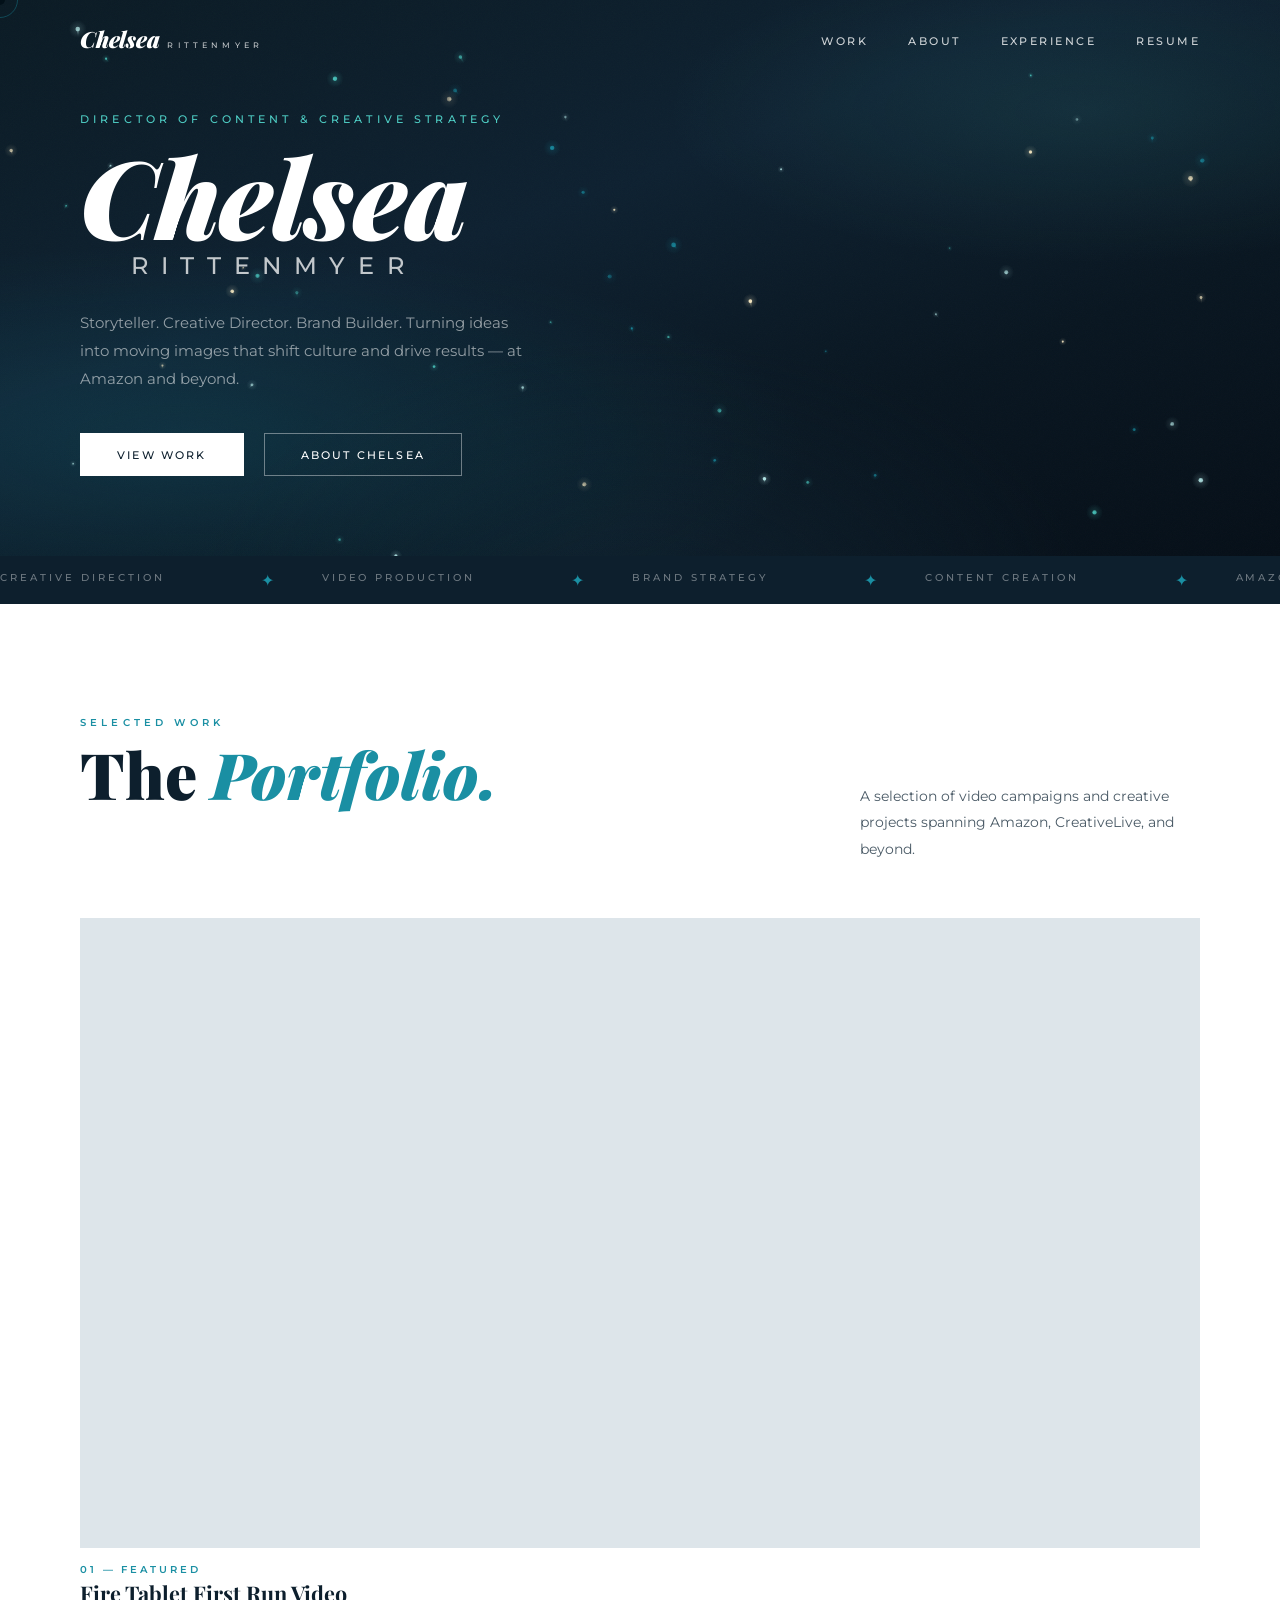
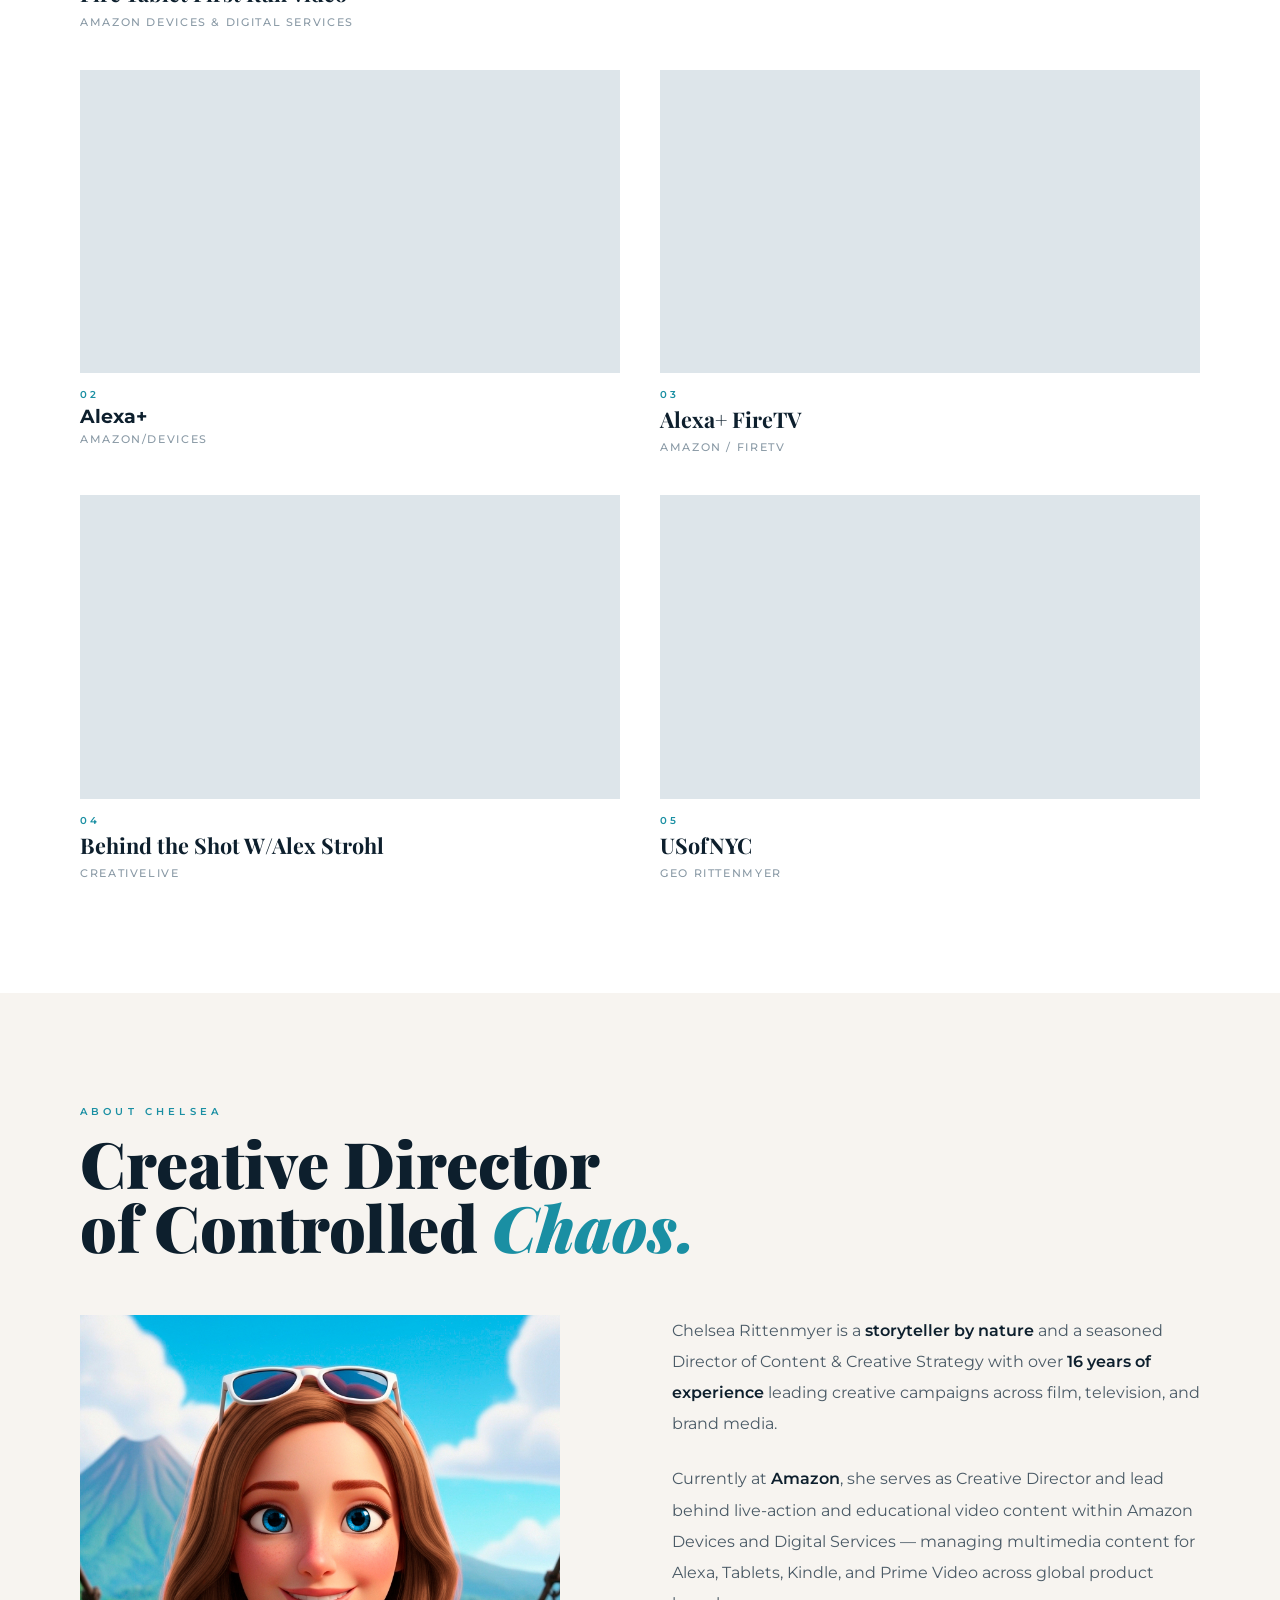
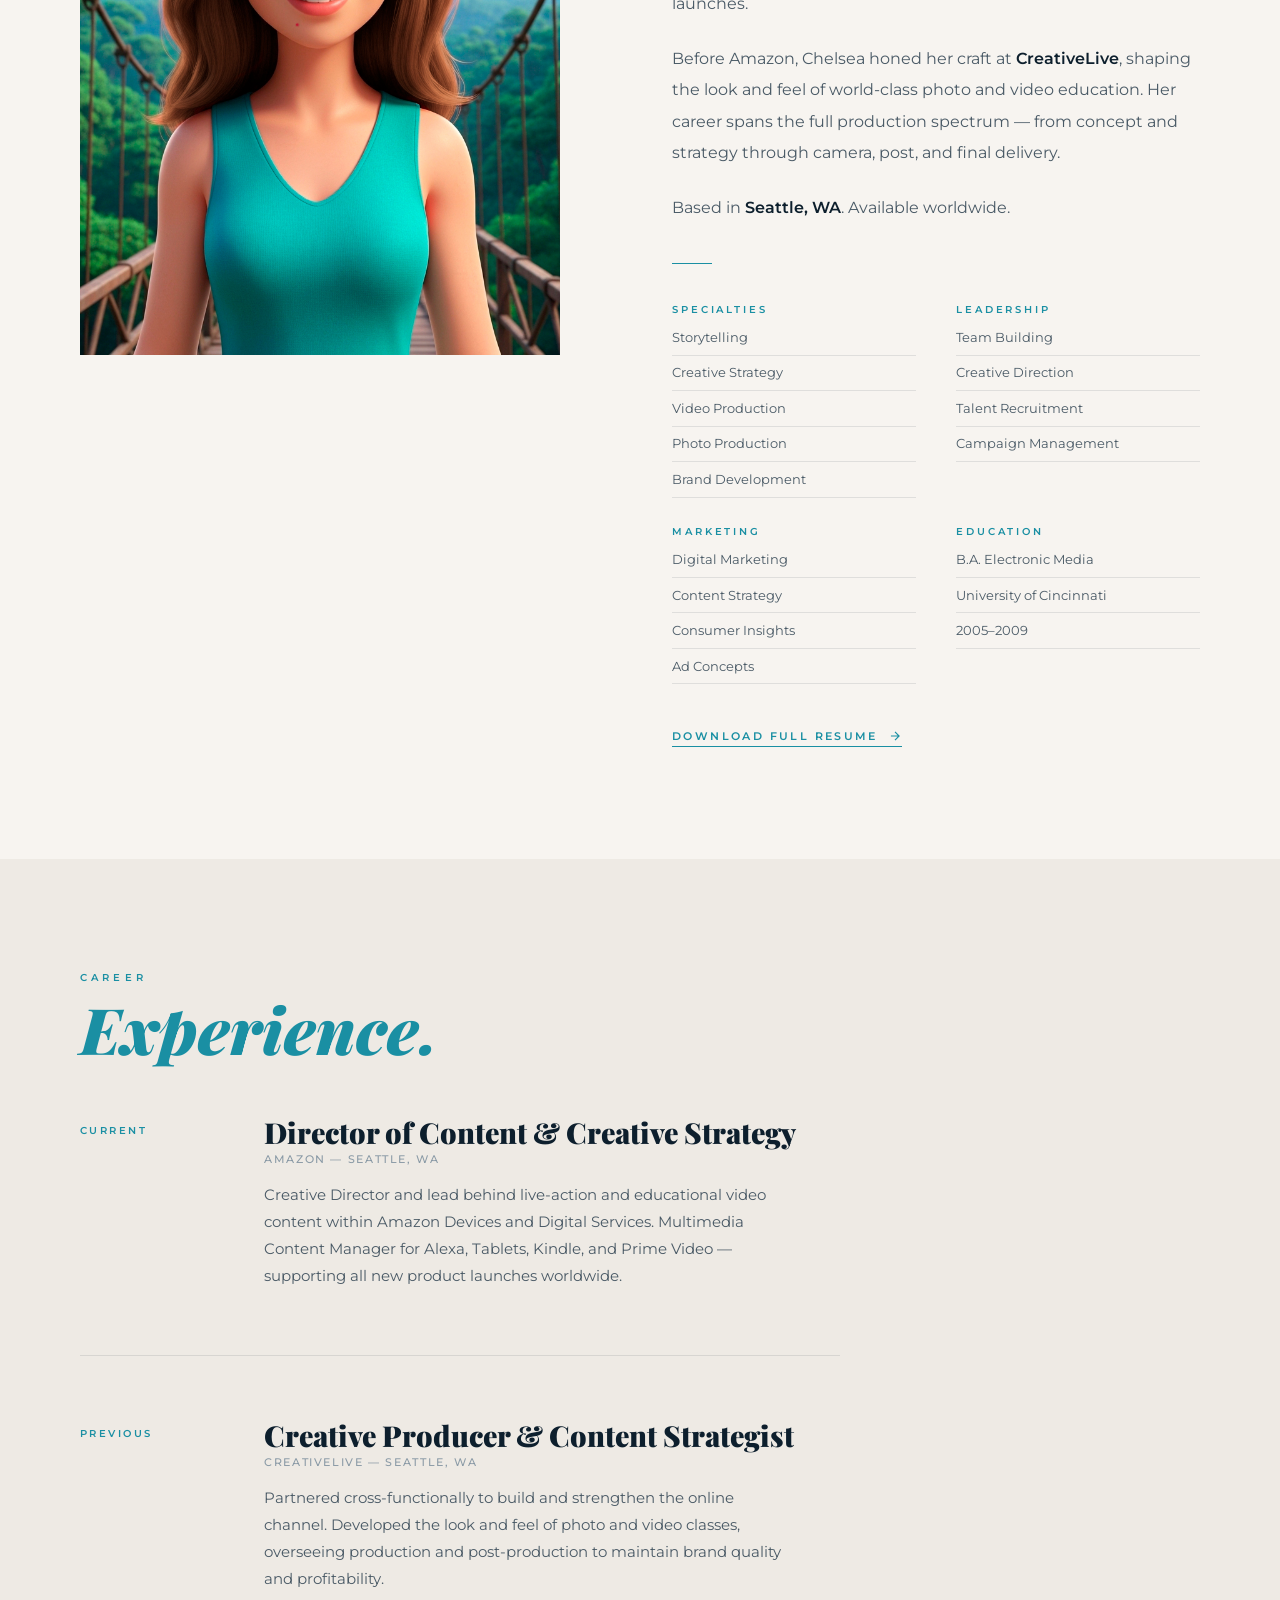
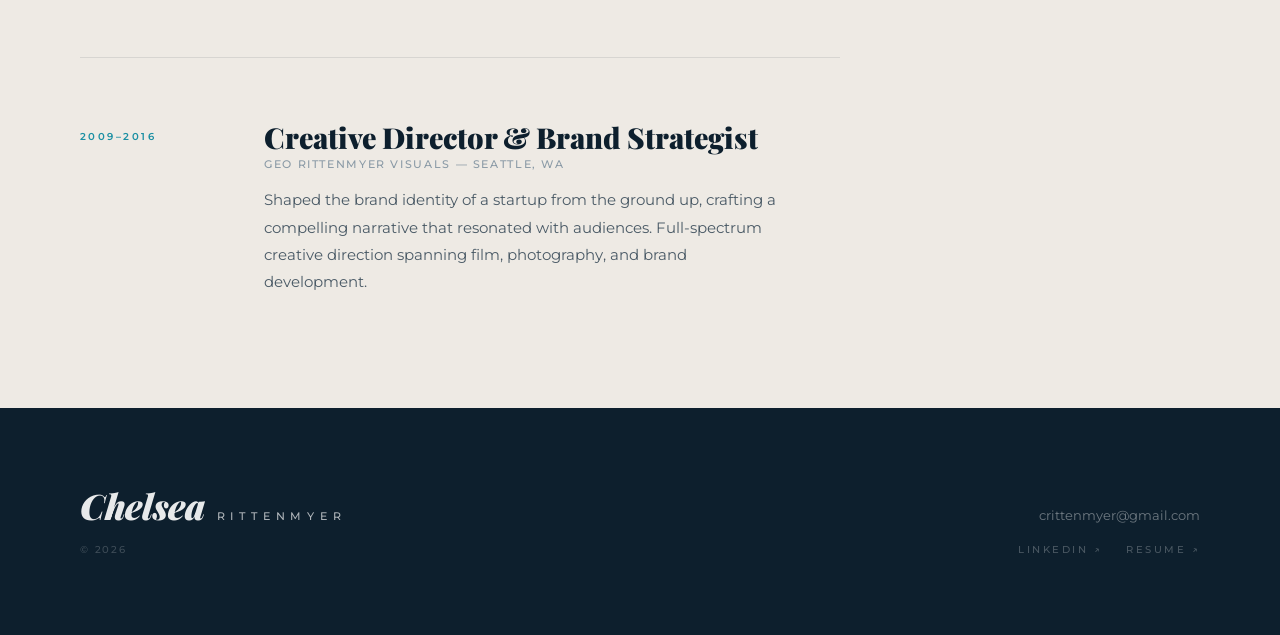
==== index.html @ 9f2a3345 "Update index.html" ====
<!doctype html>
<html lang="en">
    <head>
        <meta charset="UTF-8" />
        <meta name="viewport" content="width=device-width, initial-scale=1.0" />
        <title>
            Chelsea Rittenmyer — Director of Content & Creative Strategy
        </title>
        <meta
            name="description"
            content="Chelsea Rittenmyer is a Creative Director and video producer at Amazon. Storytelling, brand strategy, and content creation."
        />
        <meta
            property="og:title"
            content="Chelsea Rittenmyer — Creative Director"
        />
        <meta
            property="og:description"
            content="Director of Content & Creative Strategy at Amazon. Storytelling that moves people."
        />
        <meta property="og:url" content="https://crittenmyer.com" />
        <link rel="canonical" href="https://crittenmyer.com" />
        <link rel="icon" type="image/svg+xml" href="favicon.svg" />
        <link rel="shortcut icon" href="favicon.svg" />
        <link
            href="https://fonts.googleapis.com/css2?family=Playfair+Display:ital,wght@0,400;0,700;0,900;1,400;1,700&family=Montserrat:wght@400;500;600&family=DM+Sans:wght@300;400;500&display=swap"
            rel="stylesheet"
        />

        <style>
            /* ── VARIABLES ────────────────────────────────────────────── */
            :root {
                --bg: #f7f4f0;
                --bg2: #eeeae4;
                --ink: #0d1f2d;
                --ink-mid: #4a5a66;
                --ink-soft: #8a9aa6;
                --teal: #1a8fa3;
                --seafoam: #4ecdc4;
                --white: #ffffff;
                --rule: rgba(13, 31, 45, 0.1);
            }

            /* ── RESET ────────────────────────────────────────────────── */
            *,
            *::before,
            *::after {
                margin: 0;
                padding: 0;
                box-sizing: border-box;
            }
            html {
                scroll-behavior: smooth;
            }
            body {
                background: var(--bg);
                color: var(--ink);
                font-family: "Montserrat", sans-serif;
                font-weight: 400;
                overflow-x: hidden;
                cursor: none;
            }
            img {
                max-width: 100%;
                display: block;
            }
            a {
                color: inherit;
                text-decoration: none;
                cursor: none;
            }
            /* ── CUSTOM CURSOR ────────────────────────────────────────── */
            @media (hover: hover) and (pointer: fine) {
                .cursor {
                    width: 10px;
                    height: 10px;
                    background: var(--teal);
                    border-radius: 50%;
                    position: fixed;
                    top: 0;
                    left: 0;
                    pointer-events: none;
                    z-index: 9999;
                    transform: translate(-50%, -50%);
                    transition:
                        transform 0.15s ease,
                        background 0.2s;
                    mix-blend-mode: multiply;
                }
                .cursor-ring {
                    width: 36px;
                    height: 36px;
                    border: 1px solid rgba(26, 143, 163, 0.4);
                    border-radius: 50%;
                    position: fixed;
                    top: 0;
                    left: 0;
                    pointer-events: none;
                    z-index: 9998;
                    transform: translate(-50%, -50%);
                    transition: all 0.3s ease;
                }
                .cursor.hover {
                    transform: translate(-50%, -50%) scale(2.5);
                    background: var(--seafoam);
                }
            }
            @media (hover: none), (pointer: coarse) {
                body,
                a,
                button,
                .nav-toggle {
                    cursor: auto;
                }
                .cursor,
                .cursor-ring {
                    display: none;
                }
            }

            /* ── NAVIGATION ───────────────────────────────────────────── */
            nav {
                position: fixed;
                top: 0;
                left: 0;
                right: 0;
                z-index: 100;
                display: flex;
                justify-content: space-between;
                align-items: center;
                padding: 1.75rem 5rem;
                transition:
                    background 0.4s,
                    box-shadow 0.4s;
            }
            nav.scrolled {
                background: rgba(247, 244, 240, 0.96);
                backdrop-filter: blur(12px);
                -webkit-backdrop-filter: blur(12px);
                box-shadow: 0 1px 0 var(--rule);
            }
            .nav-logo {
                display: flex;
                align-items: baseline;
                gap: 0.5rem;
                text-decoration: none;
            }
            .nav-logo-chelsea {
                font-family: "Playfair Display", serif;
                font-size: 1.4rem;
                font-style: italic;
                font-weight: 900;
                color: #fff;
                letter-spacing: -0.01em;
                line-height: 1;
                transition: color 0.4s;
            }
            .nav-logo-rittenmyer {
                font-family: "Montserrat", sans-serif;
                font-size: 0.5rem;
                font-weight: 500;
                color: rgba(255, 255, 255, 0.75);
                letter-spacing: 0.52em;
                text-transform: uppercase;
                transition: color 0.4s;
            }
            nav.scrolled .nav-logo-chelsea {
                color: var(--ink);
            }
            nav.scrolled .nav-logo-rittenmyer {
                color: var(--ink-mid);
            }
            .nav-links {
                display: flex;
                gap: 2.5rem;
                list-style: none;
            }
            .nav-links a {
                font-size: 0.7rem;
                letter-spacing: 0.22em;
                text-transform: uppercase;
                color: rgba(255, 255, 255, 0.8);
                transition: color 0.2s;
                font-weight: 500;
                font-family: "Montserrat", sans-serif;
            }
            nav.scrolled .nav-links a {
                color: var(--ink-mid);
            }
            .nav-links a:hover {
                color: var(--teal) !important;
            }
            .nav-toggle {
                display: none;
                flex-direction: column;
                gap: 5px;
                background: none;
                border: none;
                cursor: none;
                padding: 4px;
            }
            .nav-toggle span {
                display: block;
                width: 22px;
                height: 1px;
                background: var(--white);
                transition: all 0.3s;
            }
            nav.scrolled .nav-toggle span {
                background: var(--ink);
            }
            .nav-toggle.open span:nth-child(1) {
                transform: rotate(45deg) translate(4px, 4px);
            }
            .nav-toggle.open span:nth-child(2) {
                opacity: 0;
            }
            .nav-toggle.open span:nth-child(3) {
                transform: rotate(-45deg) translate(4px, -4px);
            }

            /* ── HERO ─────────────────────────────────────────────────── */
            .hero {
                background:
                    radial-gradient(
                        ellipse 80% 60% at 15% 80%,
                        rgba(26, 143, 163, 0.18) 0%,
                        transparent 60%
                    ),
                    radial-gradient(
                        ellipse 60% 50% at 85% 20%,
                        rgba(78, 205, 196, 0.1) 0%,
                        transparent 55%
                    ),
                    radial-gradient(
                        ellipse 50% 70% at 50% 110%,
                        rgba(13, 31, 45, 0.9) 0%,
                        transparent 70%
                    ),
                    linear-gradient(
                        160deg,
                        #0a1a24 0%,
                        #0d2030 40%,
                        #081520 70%,
                        #050e17 100%
                    );
                position: relative;
                overflow: hidden;
                padding: 7rem 5rem 5rem;
                display: flex;
                flex-direction: column;
            }
            /* grain texture overlay */
            .hero::before {
                content: "";
                position: absolute;
                inset: 0;
                background-image: url("data:image/svg+xml,%3Csvg xmlns='http://www.w3.org/2000/svg' width='300' height='300'%3E%3Cfilter id='n'%3E%3CfeTurbulence type='fractalNoise' baseFrequency='0.75' numOctaves='4' stitchTiles='stitch'/%3E%3C/filter%3E%3Crect width='300' height='300' filter='url(%23n)' opacity='0.04'/%3E%3C/svg%3E");
                background-repeat: repeat;
                background-size: 200px 200px;
                pointer-events: none;
                z-index: 0;
                opacity: 0.6;
            }
            .hero-content {
                position: relative;
                z-index: 2;
                display: flex;
                flex-direction: column;
            }
            .hero-tag {
                font-size: 0.68rem;
                letter-spacing: 0.38em;
                text-transform: uppercase;
                color: var(--seafoam);
                margin-bottom: 1.25rem;
                opacity: 0;
                animation: fadeUp 0.7s 0.4s forwards;
                font-weight: 500;
                font-family: "Montserrat", sans-serif;
            }
            .hero-name {
                display: flex;
                flex-direction: column;
                line-height: 0.95;
                opacity: 0;
                animation: fadeUp 0.9s 0.6s forwards;
                width: fit-content;
            }
            .hero-name-chelsea {
                font-family: "Playfair Display", serif;
                font-size: clamp(4rem, 8.5vw, 9.5rem);
                font-style: italic;
                font-weight: 900;
                color: #fff;
                letter-spacing: -0.01em;
                line-height: 0.9;
            }
            .hero-name-rittenmyer {
                font-family: "Montserrat", sans-serif;
                font-size: clamp(1rem, 1.9vw, 2.2rem);
                font-weight: 500;
                color: rgba(255, 255, 255, 0.75);
                letter-spacing: 0.52em;
                text-transform: uppercase;
                margin-top: 0.6rem;
                align-self: center;
            }
            .hero-sub {
                margin-top: 2rem;
                max-width: 460px;
                font-size: 0.95rem;
                line-height: 1.85;
                color: rgba(255, 255, 255, 0.55);
                opacity: 0;
                animation: fadeUp 0.9s 0.9s forwards;
                font-family: "Montserrat", sans-serif;
                font-weight: 400;
            }
            .hero-cta {
                margin-top: 2.5rem;
                display: flex;
                gap: 1.25rem;
                align-items: center;
                opacity: 0;
                animation: fadeUp 0.9s 1.1s forwards;
            }

            /* ── SPARK CANVAS ─────────────────────────────────────────── */
            #sparkCanvas {
                position: absolute;
                inset: 0;
                width: 100%;
                height: 100%;
                pointer-events: none;
                z-index: 1;
            }

            /* ── BUTTONS ──────────────────────────────────────────────── */
            .btn {
                display: inline-block;
                padding: 0.85rem 2.25rem;
                font-family: "Montserrat", sans-serif;
                font-size: 0.68rem;
                letter-spacing: 0.2em;
                text-transform: uppercase;
                transition: all 0.3s;
                font-weight: 500;
            }
            .btn-primary {
                background: #fff;
                color: var(--ink);
                border: 1px solid #fff;
            }
            .btn-primary:hover {
                background: transparent;
                color: #fff;
            }
            .btn-ghost {
                color: #fff;
                border: 1px solid rgba(255, 255, 255, 0.4);
            }
            .btn-ghost:hover {
                border-color: #fff;
            }

            /* ── MARQUEE ──────────────────────────────────────────────── */
            .marquee-wrap {
                overflow: hidden;
                padding: 0.9rem 0;
                background: var(--ink);
            }
            .marquee-track {
                display: flex;
                gap: 3rem;
                animation: marquee 24s linear infinite;
                white-space: nowrap;
                width: max-content;
            }
            .marquee-item {
                font-size: 0.62rem;
                letter-spacing: 0.3em;
                text-transform: uppercase;
                color: rgba(255, 255, 255, 0.4);
                flex-shrink: 0;
                font-weight: 500;
                font-family: "Montserrat", sans-serif;
            }
            .marquee-dot {
                color: var(--teal);
                margin-left: 3rem;
            }

            /* ── SECTION BASE ─────────────────────────────────────────── */
            .section {
                padding: 7rem 5rem;
            }
            .section-label {
                font-size: 0.62rem;
                letter-spacing: 0.42em;
                text-transform: uppercase;
                color: var(--teal);
                margin-bottom: 0.85rem;
                font-weight: 600;
                font-family: "Montserrat", sans-serif;
            }
            .section-title {
                font-family: "Playfair Display", serif;
                font-size: clamp(2.8rem, 5vw, 5.5rem);
                line-height: 1;
                color: var(--ink);
                font-weight: 900;
                margin-bottom: 3.5rem;
            }
            .section-title em {
                font-style: italic;
                font-weight: 900;
                color: var(--teal);
            }

            /* ── PORTFOLIO ────────────────────────────────────────────── */
            #portfolio {
                background: var(--white);
            }
            .portfolio-intro {
                display: flex;
                justify-content: space-between;
                align-items: flex-end;
                margin-bottom: 3.5rem;
                gap: 2rem;
            }
            .portfolio-desc {
                max-width: 340px;
                font-size: 0.88rem;
                line-height: 1.85;
                color: var(--ink-mid);
                font-family: "Montserrat", sans-serif;
                font-weight: 400;
            }
            .video-grid {
                display: grid;
                grid-template-columns: repeat(2, 1fr);
                gap: 2.5rem;
            }
            .video-card.featured {
                grid-column: 1/-1;
            }
            .video-embed-wrap {
                overflow: hidden;
                background: #dde5ea;
            }
            @keyframes videoBlink {
                0% {
                    opacity: 1;
                }
                30% {
                    opacity: 0.35;
                }
                100% {
                    opacity: 1;
                }
            }
            .video-embed {
                width: 100%;
                aspect-ratio: 16/9;
                border: none;
                display: block;
            }
            .video-card:hover .video-embed {
                animation: videoBlink 0.5s ease-out forwards;
            }
            .video-meta {
                padding: 1rem 0 0;
            }
            .video-number {
                font-size: 0.6rem;
                letter-spacing: 0.3em;
                color: var(--teal);
                text-transform: uppercase;
                font-weight: 600;
                margin-bottom: 0.3rem;
                font-family: "Montserrat", sans-serif;
            }
            .video-title {
                font-family: "Playfair Display", serif;
                font-size: 1.35rem;
                color: var(--ink);
                font-weight: 700;
                margin-bottom: 0.2rem;
            }
            .video-client {
                font-size: 0.68rem;
                letter-spacing: 0.15em;
                text-transform: uppercase;
                color: var(--ink-soft);
                font-family: "Montserrat", sans-serif;
                font-weight: 500;
            }

            /* ── ABOUT ────────────────────────────────────────────────── */
            #about {
                background: var(--bg);
            }
            .about-grid {
                display: grid;
                grid-template-columns: 1fr 1.1fr;
                gap: 7rem;
                align-items: start;
            }
            .about-photo-wrap {
                position: relative;
            }
            .about-photo {
                width: 100%;
                aspect-ratio: 3/4;
                max-height: 900px;
                object-fit: cover;
                object-position: center top;
                display: block;
            }
            .about-photo-accent {
                position: absolute;
                bottom: -1.25rem;
                left: -1.25rem;
                z-index: -1;
                width: 55%;
                height: 55%;
                border: 2px solid var(--teal);
                opacity: 0.25;
            }
            .about-bio {
                font-size: 1rem;
                line-height: 1.95;
                color: var(--ink-mid);
                font-family: "Montserrat", sans-serif;
                font-weight: 400;
            }
            .about-bio strong {
                color: var(--ink);
                font-weight: 600;
            }
            .about-bio p + p {
                margin-top: 1.5rem;
            }
            .about-divider {
                width: 2.5rem;
                height: 1px;
                background: var(--teal);
                margin: 2.5rem 0;
            }
            .skill-grid {
                display: grid;
                grid-template-columns: 1fr 1fr;
                gap: 1.5rem 2.5rem;
            }
            .skill-cat-label {
                font-size: 0.6rem;
                letter-spacing: 0.3em;
                text-transform: uppercase;
                color: var(--teal);
                margin-bottom: 0.6rem;
                font-weight: 600;
                font-family: "Montserrat", sans-serif;
            }
            .skill-list {
                list-style: none;
            }
            .skill-list li {
                font-size: 0.82rem;
                color: var(--ink-mid);
                line-height: 1.9;
                border-bottom: 1px solid var(--rule);
                padding-bottom: 0.3rem;
                margin-bottom: 0.3rem;
                font-family: "Montserrat", sans-serif;
                font-weight: 400;
            }
            .resume-link {
                display: inline-flex;
                align-items: center;
                gap: 0.65rem;
                margin-top: 2.5rem;
                font-size: 0.68rem;
                letter-spacing: 0.22em;
                text-transform: uppercase;
                color: var(--teal);
                border-bottom: 1px solid var(--teal);
                padding-bottom: 0.2rem;
                transition: opacity 0.2s;
                font-family: "Montserrat", sans-serif;
                font-weight: 600;
            }
            .resume-link:hover {
                opacity: 0.6;
            }
            .resume-link svg {
                transition: transform 0.2s;
            }
            .resume-link:hover svg {
                transform: translateX(4px);
            }

            /* ── EXPERIENCE ───────────────────────────────────────────── */
            #experience {
                background: var(--bg2);
            }
            .timeline {
                max-width: 760px;
            }
            .timeline-item {
                display: grid;
                grid-template-columns: 8rem 1fr;
                gap: 0 3.5rem;
                padding-bottom: 4rem;
                border-bottom: 1px solid var(--rule);
                margin-bottom: 4rem;
                opacity: 0;
                transform: translateY(18px);
                transition:
                    opacity 0.6s,
                    transform 0.6s;
            }
            .timeline-item:last-child {
                border-bottom: none;
                margin-bottom: 0;
                padding-bottom: 0;
            }
            .timeline-item.visible {
                opacity: 1;
                transform: translateY(0);
            }
            .timeline-period {
                font-size: 0.62rem;
                letter-spacing: 0.25em;
                text-transform: uppercase;
                color: var(--teal);
                font-weight: 600;
                padding-top: 0.4rem;
                line-height: 1.5;
                font-family: "Montserrat", sans-serif;
            }
            .timeline-role {
                font-family: "Playfair Display", serif;
                font-size: 1.8rem;
                font-weight: 900;
                color: var(--ink);
                margin-bottom: 0.2rem;
                line-height: 1.1;
            }
            .timeline-company {
                font-size: 0.68rem;
                letter-spacing: 0.15em;
                text-transform: uppercase;
                color: var(--ink-soft);
                margin-bottom: 1rem;
                font-family: "Montserrat", sans-serif;
                font-weight: 500;
            }
            .timeline-desc {
                font-size: 0.92rem;
                line-height: 1.85;
                color: var(--ink-mid);
                max-width: 520px;
                font-family: "Montserrat", sans-serif;
                font-weight: 400;
            }

            /* ── FOOTER ───────────────────────────────────────────────── */
            footer {
                background: var(--ink);
                padding: 5rem;
                display: grid;
                grid-template-columns: 1fr auto;
                gap: 2rem;
                align-items: end;
            }
            .footer-logo-text {
                display: flex;
                flex-direction: row;
                align-items: baseline;
                gap: 0.75rem;
                margin-bottom: 1.25rem;
                opacity: 0.9;
            }
            .footer-logo-chelsea {
                font-family: "Playfair Display", serif;
                font-size: 2.2rem;
                font-style: italic;
                font-weight: 900;
                color: #fff;
                letter-spacing: -0.01em;
                line-height: 1;
            }
            .footer-logo-rittenmyer {
                font-family: "Montserrat", sans-serif;
                font-size: 0.7rem;
                font-weight: 500;
                color: rgba(255, 255, 255, 0.75);
                letter-spacing: 0.52em;
                text-transform: uppercase;
            }
            .footer-copy {
                font-size: 0.62rem;
                letter-spacing: 0.18em;
                color: rgba(255, 255, 255, 0.2);
                text-transform: uppercase;
                font-family: "Montserrat", sans-serif;
                font-weight: 500;
            }
            .footer-contact {
                text-align: right;
            }
            .footer-contact a {
                display: block;
                font-size: 0.82rem;
                color: rgba(255, 255, 255, 0.4);
                transition: color 0.2s;
                margin-bottom: 0.4rem;
                font-family: "Montserrat", sans-serif;
                font-weight: 400;
            }
            .footer-contact a:hover {
                color: var(--seafoam);
            }
            .footer-social {
                display: flex;
                gap: 1.5rem;
                justify-content: flex-end;
                margin-top: 1.25rem;
            }
            .footer-social a {
                font-size: 0.62rem;
                letter-spacing: 0.25em;
                text-transform: uppercase;
                color: rgba(255, 255, 255, 0.25);
                transition: color 0.2s;
                margin-bottom: 0;
                font-family: "Montserrat", sans-serif;
                font-weight: 500;
            }
            .footer-social a:hover {
                color: var(--seafoam);
            }

            /* ── SCROLLBAR ────────────────────────────────────────────── */
            ::-webkit-scrollbar {
                width: 4px;
            }
            ::-webkit-scrollbar-track {
                background: var(--bg);
            }
            ::-webkit-scrollbar-thumb {
                background: var(--teal);
            }

            /* ── ANIMATIONS ───────────────────────────────────────────── */
            @keyframes fadeUp {
                from {
                    opacity: 0;
                    transform: translateY(24px);
                }
                to {
                    opacity: 1;
                    transform: translateY(0);
                }
            }
            @keyframes fadeIn {
                from {
                    opacity: 0;
                }
                to {
                    opacity: 1;
                }
            }
            @keyframes marquee {
                from {
                    transform: translateX(0);
                }
                to {
                    transform: translateX(-50%);
                }
            }

            /* ── RESPONSIVE ───────────────────────────────────────────── */
            @media (max-width: 900px) {
                .portfolio-desc {
                    display: none;
                }
                nav {
                    padding: 1.25rem 1.75rem;
                }
                .nav-links {
                    display: none;
                    flex-direction: column;
                    gap: 1.5rem;
                    position: absolute;
                    top: 100%;
                    left: 0;
                    right: 0;
                    background: var(--bg);
                    padding: 2rem 1.75rem;
                    box-shadow: 0 8px 24px rgba(13, 31, 45, 0.08);
                }
                .nav-links.open {
                    display: flex;
                }
                .nav-toggle {
                    display: flex;
                }
                .hero-content {
                    padding: 0 1.75rem 3.5rem;
                }
                .hero-stat-badge {
                    right: 1.75rem;
                    bottom: 3.5rem;
                }
                .hero-stat-num {
                    font-size: 4rem;
                }
                .section {
                    padding: 5rem 1.75rem;
                }
                .portfolio-intro {
                    flex-direction: column;
                    align-items: flex-start;
                }
                .video-grid {
                    grid-template-columns: 1fr;
                }
                .video-card.featured {
                    grid-column: 1;
                }
                .about-grid {
                    grid-template-columns: 1fr;
                    gap: 3rem;
                }
                .about-photo-accent {
                    display: none;
                }
                .timeline-item {
                    grid-template-columns: 1fr;
                    gap: 0.5rem;
                }
                footer {
                    grid-template-columns: 1fr;
                    padding: 3.5rem 1.75rem;
                }
                .footer-contact {
                    text-align: left;
                }
                .footer-social {
                    justify-content: flex-start;
                }
            }
        </style>
    </head>
    <body>
        <div class="cursor" id="cursor"></div>
        <div class="cursor-ring" id="cursorRing"></div>

        <!-- ── NAV ──────────────────────────────────────────────── -->
        <nav id="mainNav">
            <a href="#home" class="nav-logo" aria-label="Chelsea Rittenmyer">
                <span class="nav-logo-chelsea">Chelsea</span>
                <span class="nav-logo-rittenmyer">Rittenmyer</span>
            </a>
            <button class="nav-toggle" id="navToggle" aria-label="Toggle menu">
                <span></span><span></span><span></span>
            </button>
            <ul class="nav-links" id="navLinks">
                <li><a href="#portfolio">Work</a></li>
                <li><a href="#about">About</a></li>
                <li><a href="#experience">Experience</a></li>
                <li>
                    <a
                        href="https://crittenmyer.com/s/Chelsea2018-copy.pdf"
                        target="_blank"
                        rel="noopener"
                        >Resume</a
                    >
                </li>
            </ul>
        </nav>

        <!-- ── HERO ─────────────────────────────────────────────── -->
        <section class="hero" id="home">
            <canvas id="sparkCanvas"></canvas>
            <div class="hero-content">
                <p class="hero-tag">
                    Director of Content &amp; Creative Strategy
                </p>
                <h1 class="hero-name">
                    <span class="hero-name-chelsea">Chelsea</span>
                    <span class="hero-name-rittenmyer">Rittenmyer</span>
                </h1>
                <p class="hero-sub">
                    Storyteller. Creative Director. Brand Builder. Turning ideas
                    into moving images that shift culture and drive results — at
                    Amazon and beyond.
                </p>
                <div class="hero-cta">
                    <a href="#portfolio" class="btn btn-primary">View Work</a>
                    <a href="#about" class="btn btn-ghost">About Chelsea</a>
                </div>
            </div>
        </section>

        <!-- ── MARQUEE ──────────────────────────────────────────── -->
        <div class="marquee-wrap" aria-hidden="true">
            <div class="marquee-track">
                <span class="marquee-item">Creative Direction</span>
                <span class="marquee-dot">✦</span>
                <span class="marquee-item">Video Production</span>
                <span class="marquee-dot">✦</span>
                <span class="marquee-item">Brand Strategy</span>
                <span class="marquee-dot">✦</span>
                <span class="marquee-item">Content Creation</span>
                <span class="marquee-dot">✦</span>
                <span class="marquee-item">Amazon Devices</span>
                <span class="marquee-dot">✦</span>
                <span class="marquee-item">Storytelling</span>
                <span class="marquee-dot">✦</span>
                <span class="marquee-item">Team Leadership</span>
                <span class="marquee-dot">✦</span>
                <span class="marquee-item">Creative Direction</span>
                <span class="marquee-dot">✦</span>
                <span class="marquee-item">Video Production</span>
                <span class="marquee-dot">✦</span>
                <span class="marquee-item">Brand Strategy</span>
                <span class="marquee-dot">✦</span>
                <span class="marquee-item">Content Creation</span>
                <span class="marquee-dot">✦</span>
                <span class="marquee-item">Amazon Devices</span>
                <span class="marquee-dot">✦</span>
                <span class="marquee-item">Storytelling</span>
                <span class="marquee-dot">✦</span>
                <span class="marquee-item">Team Leadership</span>
                <span class="marquee-dot">✦</span>
            </div>
        </div>

        <!-- ── PORTFOLIO ────────────────────────────────────────── -->
        <section class="section" id="portfolio">
            <div class="portfolio-intro">
                <div>
                    <p class="section-label">Selected Work</p>
                    <h2 class="section-title">The <em>Portfolio.</em></h2>
                </div>
                <p class="portfolio-desc">
                    A selection of video campaigns and creative projects
                    spanning Amazon, CreativeLive, and beyond.
                </p>
            </div>
            <div class="video-grid">
                <div class="video-card featured">
                    <div class="video-embed-wrap">
                        <iframe
                            class="video-embed"
                            src="https://player.vimeo.com/video/1169694507?title=0&byline=0&portrait=0&share=0"
                            title="Featured Project"
                            allow="
                                accelerometer;
                                autoplay;
                                clipboard-write;
                                encrypted-media;
                                gyroscope;
                                picture-in-picture;
                            "
                            allowfullscreen
                        ></iframe>
                    </div>
                    <div class="video-meta">
                        <p class="video-number">01 — Featured</p>
                        <h3 class="video-title">Fire Tablet First Run Video</h3>
                        <span class="video-client"
                            >Amazon Devices &amp; Digital Services</span
                        >
                    </div>
                </div>
                <div class="video-card">
                    <div class="video-embed-wrap">
                        <iframe
                            class="video-embed"
                            src="https://player.vimeo.com/video/1169694466?title=0&byline=0&portrait=0&share=0"
                            title="Project 2"
                            allow="
                                accelerometer;
                                autoplay;
                                clipboard-write;
                                encrypted-media;
                                gyroscope;
                                picture-in-picture;
                            "
                            allowfullscreen
                        ></iframe>
                    </div>
                    <div class="video-meta">
                        <p class="video-number">02</p>
                        <h3 class="ALEXA+">Alexa+</h3>
                        <span class="video-client">Amazon/Devices</span>
                    </div>
                </div>
                <div class="video-card">
                    <div class="video-embed-wrap">
                        <iframe
                            class="video-embed"
                            src="https://player.vimeo.com/video/1169694444?title=0&byline=0&portrait=0&share=0"
                            title="Project 3"
                            allow="
                                accelerometer;
                                autoplay;
                                clipboard-write;
                                encrypted-media;
                                gyroscope;
                                picture-in-picture;
                            "
                            allowfullscreen
                        ></iframe>
                    </div>
                    <div class="video-meta">
                        <p class="video-number">03</p>
                        <h3 class="video-title">Alexa+ FireTV</h3>
                        <span class="video-client">Amazon / FireTV</span>
                    </div>
                </div>
                <div class="video-card">
                    <div class="video-embed-wrap">
                        <iframe
                            class="video-embed"
                            src="https://player.vimeo.com/video/1169694488?title=0&byline=0&portrait=0&share=0"
                            title="Project 4"
                            allow="
                                accelerometer;
                                autoplay;
                                clipboard-write;
                                encrypted-media;
                                gyroscope;
                                picture-in-picture;
                            "
                            allowfullscreen
                        ></iframe>
                    </div>
                    <div class="video-meta">
                        <p class="video-number">04</p>
                        <h3 class="video-title">
                            Behind the Shot W/Alex Strohl
                        </h3>
                        <span class="video-client">CreativeLive</span>
                    </div>
                </div>
                <div class="video-card">
                    <div class="video-embed-wrap">
                        <iframe
                            class="video-embed"
                            src="https://player.vimeo.com/video/36372380?title=0&byline=0&portrait=0&share=0"
                            title="Project 5"
                            allow="
                                accelerometer;
                                autoplay;
                                clipboard-write;
                                encrypted-media;
                                gyroscope;
                                picture-in-picture;
                            "
                            allowfullscreen
                        ></iframe>
                    </div>
                    <div class="video-meta">
                        <p class="video-number">05</p>
                        <h3 class="video-title">USofNYC</h3>
                        <span class="video-client">Geo Rittenmyer</span>
                    </div>
                </div>
            </div>
        </section>

        <!-- ── ABOUT ────────────────────────────────────────────── -->
        <section class="section" id="about">
            <p class="section-label">About Chelsea</p>
            <h2 class="section-title">
                Creative Director <br />of Controlled <em>Chaos.</em>
            </h2>
            <div class="about-grid">
                <div class="about-photo-wrap">
                    <img
                        src="assets/images/chelsea-hero.jpg"
                        alt="Chelsea Rittenmyer"
                        class="about-photo"
                    />
                    <div class="about-photo-accent"></div>
                </div>
                <div class="about-right">
                    <div class="about-bio">
                        <p>
                            Chelsea Rittenmyer is a
                            <strong>storyteller by nature</strong> and a
                            seasoned Director of Content &amp; Creative Strategy
                            with over
                            <strong>16 years of experience</strong> leading
                            creative campaigns across film, television, and
                            brand media.
                        </p>
                        <p>
                            Currently at <strong>Amazon</strong>, she serves as
                            Creative Director and lead behind live-action and
                            educational video content within Amazon Devices and
                            Digital Services — managing multimedia content for
                            Alexa, Tablets, Kindle, and Prime Video across
                            global product launches.
                        </p>
                        <p>
                            Before Amazon, Chelsea honed her craft at
                            <strong>CreativeLive</strong>, shaping the look and
                            feel of world-class photo and video education. Her
                            career spans the full production spectrum — from
                            concept and strategy through camera, post, and final
                            delivery.
                        </p>
                        <p>
                            Based in <strong>Seattle, WA</strong>. Available
                            worldwide.
                        </p>
                    </div>
                    <div class="about-divider"></div>
                    <div class="skill-grid">
                        <div class="skill-group">
                            <p class="skill-cat-label">Specialties</p>
                            <ul class="skill-list">
                                <li>Storytelling</li>
                                <li>Creative Strategy</li>
                                <li>Video Production</li>
                                <li>Photo Production</li>
                                <li>Brand Development</li>
                            </ul>
                        </div>
                        <div class="skill-group">
                            <p class="skill-cat-label">Leadership</p>
                            <ul class="skill-list">
                                <li>Team Building</li>
                                <li>Creative Direction</li>
                                <li>Talent Recruitment</li>
                                <li>Campaign Management</li>
                            </ul>
                        </div>
                        <div class="skill-group">
                            <p class="skill-cat-label">Marketing</p>
                            <ul class="skill-list">
                                <li>Digital Marketing</li>
                                <li>Content Strategy</li>
                                <li>Consumer Insights</li>
                                <li>Ad Concepts</li>
                            </ul>
                        </div>
                        <div class="skill-group">
                            <p class="skill-cat-label">Education</p>
                            <ul class="skill-list">
                                <li>B.A. Electronic Media</li>
                                <li>University of Cincinnati</li>
                                <li>2005–2009</li>
                            </ul>
                        </div>
                    </div>
                    <a
                        href="https://crittenmyer.com/s/Chelsea2018-copy.pdf"
                        target="_blank"
                        rel="noopener"
                        class="resume-link"
                    >
                        Download Full Resume
                        <svg
                            width="14"
                            height="14"
                            viewBox="0 0 24 24"
                            fill="none"
                            stroke="currentColor"
                            stroke-width="2"
                            aria-hidden="true"
                        >
                            <path d="M5 12h14M12 5l7 7-7 7" />
                        </svg>
                    </a>
                </div>
            </div>
        </section>

        <!-- ── EXPERIENCE ───────────────────────────────────────── -->
        <section class="section" id="experience">
            <p class="section-label">Career</p>
            <h2 class="section-title"><em>Experience.</em></h2>
            <div class="timeline">
                <div class="timeline-item">
                    <p class="timeline-period">Current</p>
                    <div class="timeline-body">
                        <h3 class="timeline-role">
                            Director of Content &amp; Creative Strategy
                        </h3>
                        <p class="timeline-company">Amazon — Seattle, WA</p>
                        <p class="timeline-desc">
                            Creative Director and lead behind live-action and
                            educational video content within Amazon Devices and
                            Digital Services. Multimedia Content Manager for
                            Alexa, Tablets, Kindle, and Prime Video — supporting
                            all new product launches worldwide.
                        </p>
                    </div>
                </div>
                <div class="timeline-item">
                    <p class="timeline-period">Previous</p>
                    <div class="timeline-body">
                        <h3 class="timeline-role">
                            Creative Producer &amp; Content Strategist
                        </h3>
                        <p class="timeline-company">
                            CreativeLive — Seattle, WA
                        </p>
                        <p class="timeline-desc">
                            Partnered cross-functionally to build and strengthen
                            the online channel. Developed the look and feel of
                            photo and video classes, overseeing production and
                            post-production to maintain brand quality and
                            profitability.
                        </p>
                    </div>
                </div>
                <div class="timeline-item">
                    <p class="timeline-period">2009–2016</p>
                    <div class="timeline-body">
                        <h3 class="timeline-role">
                            Creative Director &amp; Brand Strategist
                        </h3>
                        <p class="timeline-company">
                            Geo Rittenmyer Visuals — Seattle, WA
                        </p>
                        <p class="timeline-desc">
                            Shaped the brand identity of a startup from the
                            ground up, crafting a compelling narrative that
                            resonated with audiences. Full-spectrum creative
                            direction spanning film, photography, and brand
                            development.
                        </p>
                    </div>
                </div>
            </div>
        </section>

        <!-- ── FOOTER ───────────────────────────────────────────── -->
        <footer>
            <div class="footer-left">
                <p class="footer-logo-text">
                    <span class="footer-logo-chelsea">Chelsea</span>
                    <span class="footer-logo-rittenmyer">Rittenmyer</span>
                </p>
                <p class="footer-copy">© 2026</p>
            </div>
            <div class="footer-contact">
                <a href="mailto:crittenmyer@gmail.com">crittenmyer@gmail.com</a>
                <div class="footer-social">
                    <a
                        href="https://www.linkedin.com/in/chelsea-rittenmyer-says-hello/"
                        target="_blank"
                        rel="noopener"
                        >LinkedIn ↗</a
                    >
                    <a
                        href="https://crittenmyer.com/s/Chelsea2018-copy.pdf"
                        target="_blank"
                        rel="noopener"
                        >Resume ↗</a
                    >
                </div>
            </div>
        </footer>

        <script>
            document.addEventListener("DOMContentLoaded", () => {
                /* ── CUSTOM CURSOR ──────────────────────────────────── */
                const hasPointer = window.matchMedia(
                    "(hover: hover) and (pointer: fine)",
                ).matches;
                const cursor = document.getElementById("cursor");
                const cursorRing = document.getElementById("cursorRing");
                if (hasPointer && cursor && cursorRing) {
                    document.addEventListener("mousemove", (e) => {
                        cursor.style.left = e.clientX + "px";
                        cursor.style.top = e.clientY + "px";
                        setTimeout(() => {
                            cursorRing.style.left = e.clientX + "px";
                            cursorRing.style.top = e.clientY + "px";
                        }, 80);
                    });
                    document
                        .querySelectorAll("a, button, .video-card")
                        .forEach((el) => {
                            el.addEventListener("mouseenter", () =>
                                cursor.classList.add("hover"),
                            );
                            el.addEventListener("mouseleave", () =>
                                cursor.classList.remove("hover"),
                            );
                        });
                }

                /* ── MOBILE NAV ─────────────────────────────────────── */
                const navToggle = document.getElementById("navToggle");
                const navLinks = document.getElementById("navLinks");
                if (navToggle && navLinks) {
                    navToggle.addEventListener("click", () => {
                        navToggle.classList.toggle("open");
                        navLinks.classList.toggle("open");
                    });
                    navLinks.querySelectorAll("a").forEach((link) => {
                        link.addEventListener("click", () => {
                            navToggle.classList.remove("open");
                            navLinks.classList.remove("open");
                        });
                    });
                }

                /* ── SCROLL-TRIGGERED TIMELINE ──────────────────────── */
                const timelineItems =
                    document.querySelectorAll(".timeline-item");
                if (timelineItems.length) {
                    const observer = new IntersectionObserver(
                        (entries) => {
                            entries.forEach((entry, i) => {
                                if (entry.isIntersecting) {
                                    setTimeout(
                                        () =>
                                            entry.target.classList.add(
                                                "visible",
                                            ),
                                        i * 150,
                                    );
                                    observer.unobserve(entry.target);
                                }
                            });
                        },
                        { threshold: 0.2 },
                    );
                    timelineItems.forEach((item) => observer.observe(item));
                }

                /* ── SPARK PARTICLES ────────────────────────────────── */
                const canvas = document.getElementById("sparkCanvas");
                if (canvas) {
                    const ctx = canvas.getContext("2d");
                    let W,
                        H,
                        sparks = [];

                    const resize = () => {
                        W = canvas.width = canvas.offsetWidth;
                        H = canvas.height = canvas.offsetHeight;
                    };
                    resize();
                    window.addEventListener("resize", resize, {
                        passive: true,
                    });

                    class Spark {
                        constructor() {
                            this.reset(true);
                        }
                        reset(initial) {
                            // spawn from random points along the bottom half
                            this.x = Math.random() * W;
                            this.y = initial
                                ? Math.random() * H
                                : H * (0.5 + Math.random() * 0.6);
                            // mostly upward with a slight horizontal drift
                            const angle =
                                -Math.PI / 2 + (Math.random() - 0.5) * 1.1;
                            const speed = 0.4 + Math.random() * 1.4;
                            this.vx = Math.cos(angle) * speed;
                            this.vy = Math.sin(angle) * speed;
                            this.life = 0;
                            this.maxLife = 60 + Math.random() * 90;
                            this.size = 0.8 + Math.random() * 1.6;
                            // teal / seafoam / warm-white palette
                            const palette = [
                                [78, 205, 196], // seafoam
                                [26, 143, 163], // teal
                                [180, 230, 230], // pale teal-white
                                [255, 240, 200], // warm flicker
                            ];
                            this.color =
                                palette[
                                    Math.floor(Math.random() * palette.length)
                                ];
                            this.tail = [];
                        }
                        update() {
                            this.tail.unshift({ x: this.x, y: this.y });
                            if (this.tail.length > 6) this.tail.pop();
                            // gentle gravity pulling sparks back
                            this.vy += 0.012;
                            // tiny random walk
                            this.vx += (Math.random() - 0.5) * 0.08;
                            this.x += this.vx;
                            this.y += this.vy;
                            this.life++;
                            if (this.life > this.maxLife || this.y < -10)
                                this.reset(false);
                        }
                        draw() {
                            const progress = this.life / this.maxLife;
                            // fade in then fade out
                            const alpha =
                                progress < 0.15
                                    ? progress / 0.15
                                    : 1 - (progress - 0.15) / 0.85;
                            const [r, g, b] = this.color;

                            // draw tail
                            for (let i = 0; i < this.tail.length; i++) {
                                const t = this.tail[i];
                                const ta =
                                    alpha * (1 - i / this.tail.length) * 0.35;
                                ctx.beginPath();
                                ctx.arc(
                                    t.x,
                                    t.y,
                                    this.size *
                                        (1 - i / this.tail.length) *
                                        0.6,
                                    0,
                                    Math.PI * 2,
                                );
                                ctx.fillStyle = `rgba(${r},${g},${b},${ta})`;
                                ctx.fill();
                            }

                            // draw core
                            ctx.beginPath();
                            ctx.arc(this.x, this.y, this.size, 0, Math.PI * 2);
                            ctx.fillStyle = `rgba(${r},${g},${b},${alpha})`;
                            ctx.fill();

                            // soft glow
                            const grd = ctx.createRadialGradient(
                                this.x,
                                this.y,
                                0,
                                this.x,
                                this.y,
                                this.size * 4,
                            );
                            grd.addColorStop(
                                0,
                                `rgba(${r},${g},${b},${alpha * 0.25})`,
                            );
                            grd.addColorStop(1, `rgba(${r},${g},${b},0)`);
                            ctx.beginPath();
                            ctx.arc(
                                this.x,
                                this.y,
                                this.size * 4,
                                0,
                                Math.PI * 2,
                            );
                            ctx.fillStyle = grd;
                            ctx.fill();
                        }
                    }

                    // initialise ~55 sparks staggered across the canvas
                    for (let i = 0; i < 55; i++) sparks.push(new Spark());

                    const tick = () => {
                        ctx.clearRect(0, 0, W, H);
                        sparks.forEach((s) => {
                            s.update();
                            s.draw();
                        });
                        requestAnimationFrame(tick);
                    };
                    tick();
                }

                document.querySelectorAll('a[href^="#"]').forEach((anchor) => {
                    anchor.addEventListener("click", (e) => {
                        const target = document.querySelector(
                            anchor.getAttribute("href"),
                        );
                        if (target) {
                            e.preventDefault();
                            target.scrollIntoView({
                                behavior: "smooth",
                                block: "start",
                            });
                        }
                    });
                });

                /* ── NAV SCROLL STATE ───────────────────────────────── */
                const nav = document.getElementById("mainNav");
                if (nav) {
                    const onScroll = () =>
                        nav.classList.toggle("scrolled", window.scrollY > 60);
                    window.addEventListener("scroll", onScroll, {
                        passive: true,
                    });
                    onScroll();
                }
            });
        </script>
    </body>
</html>
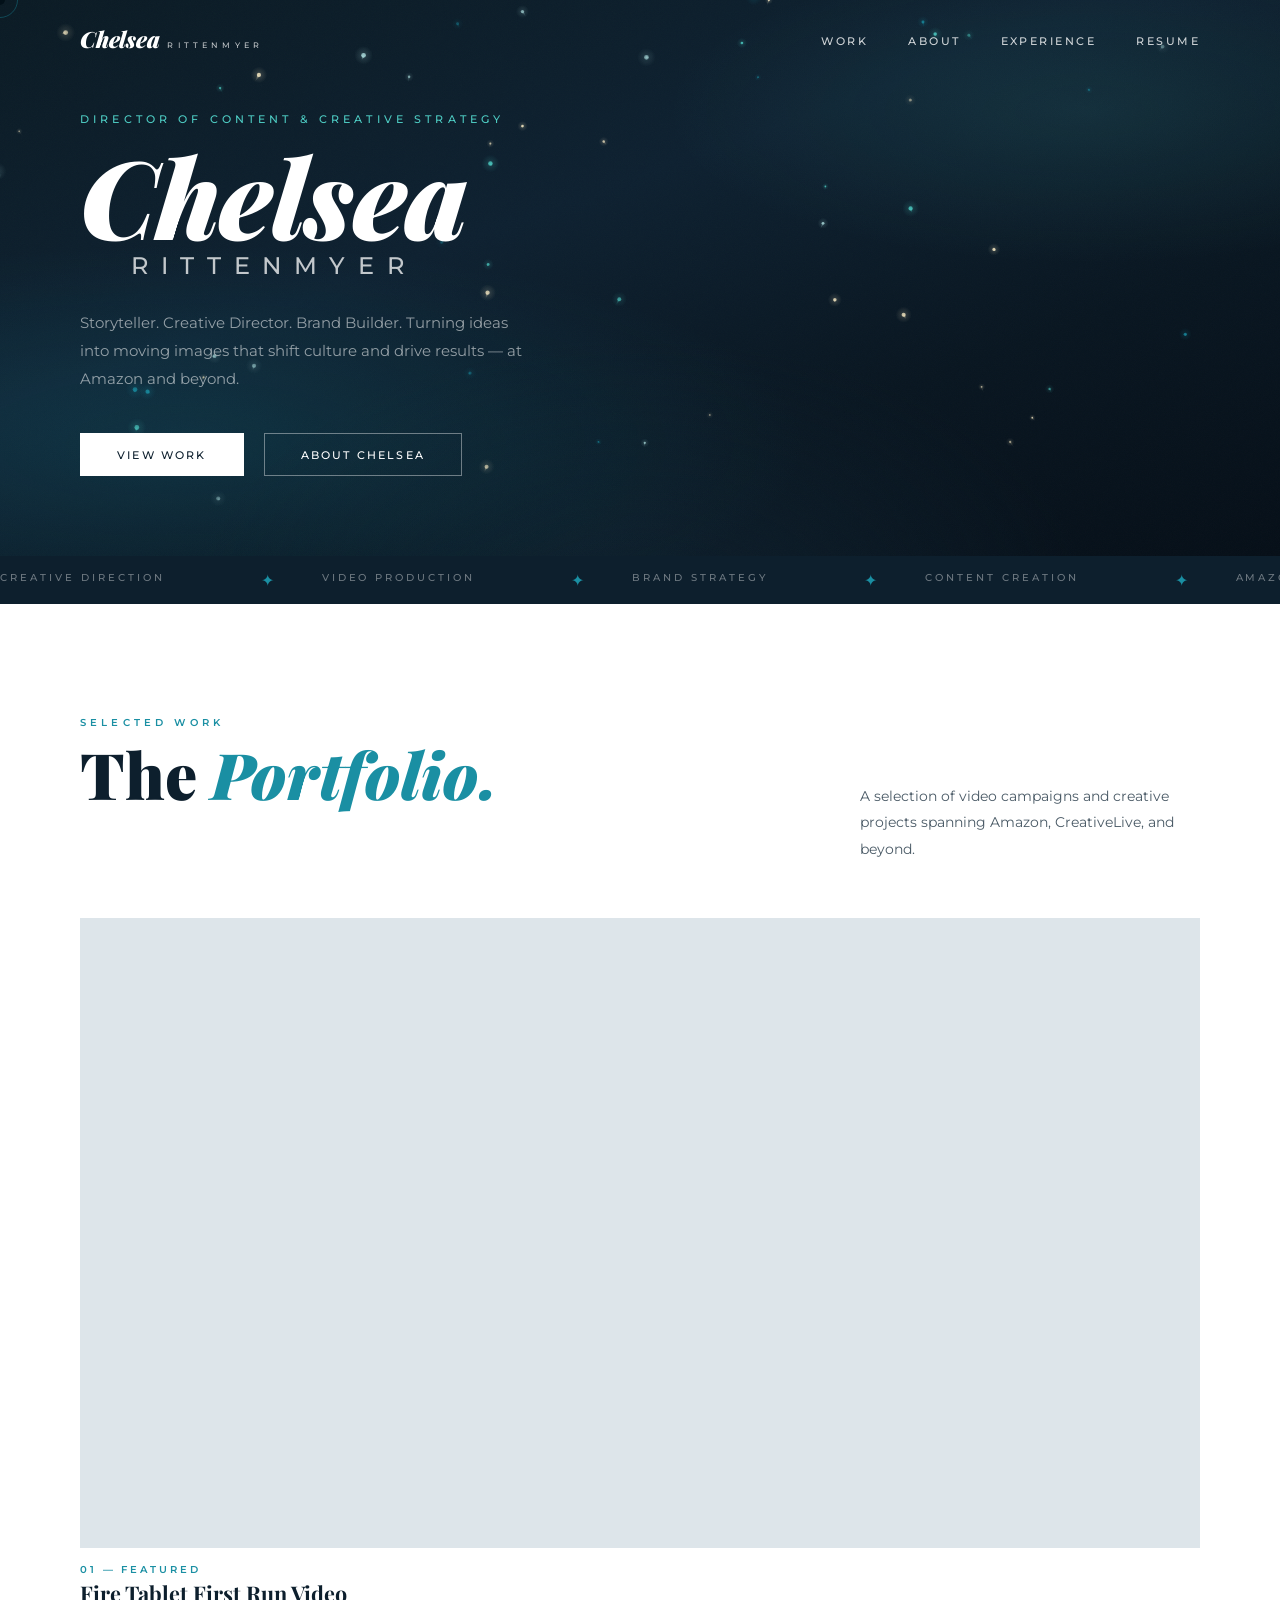
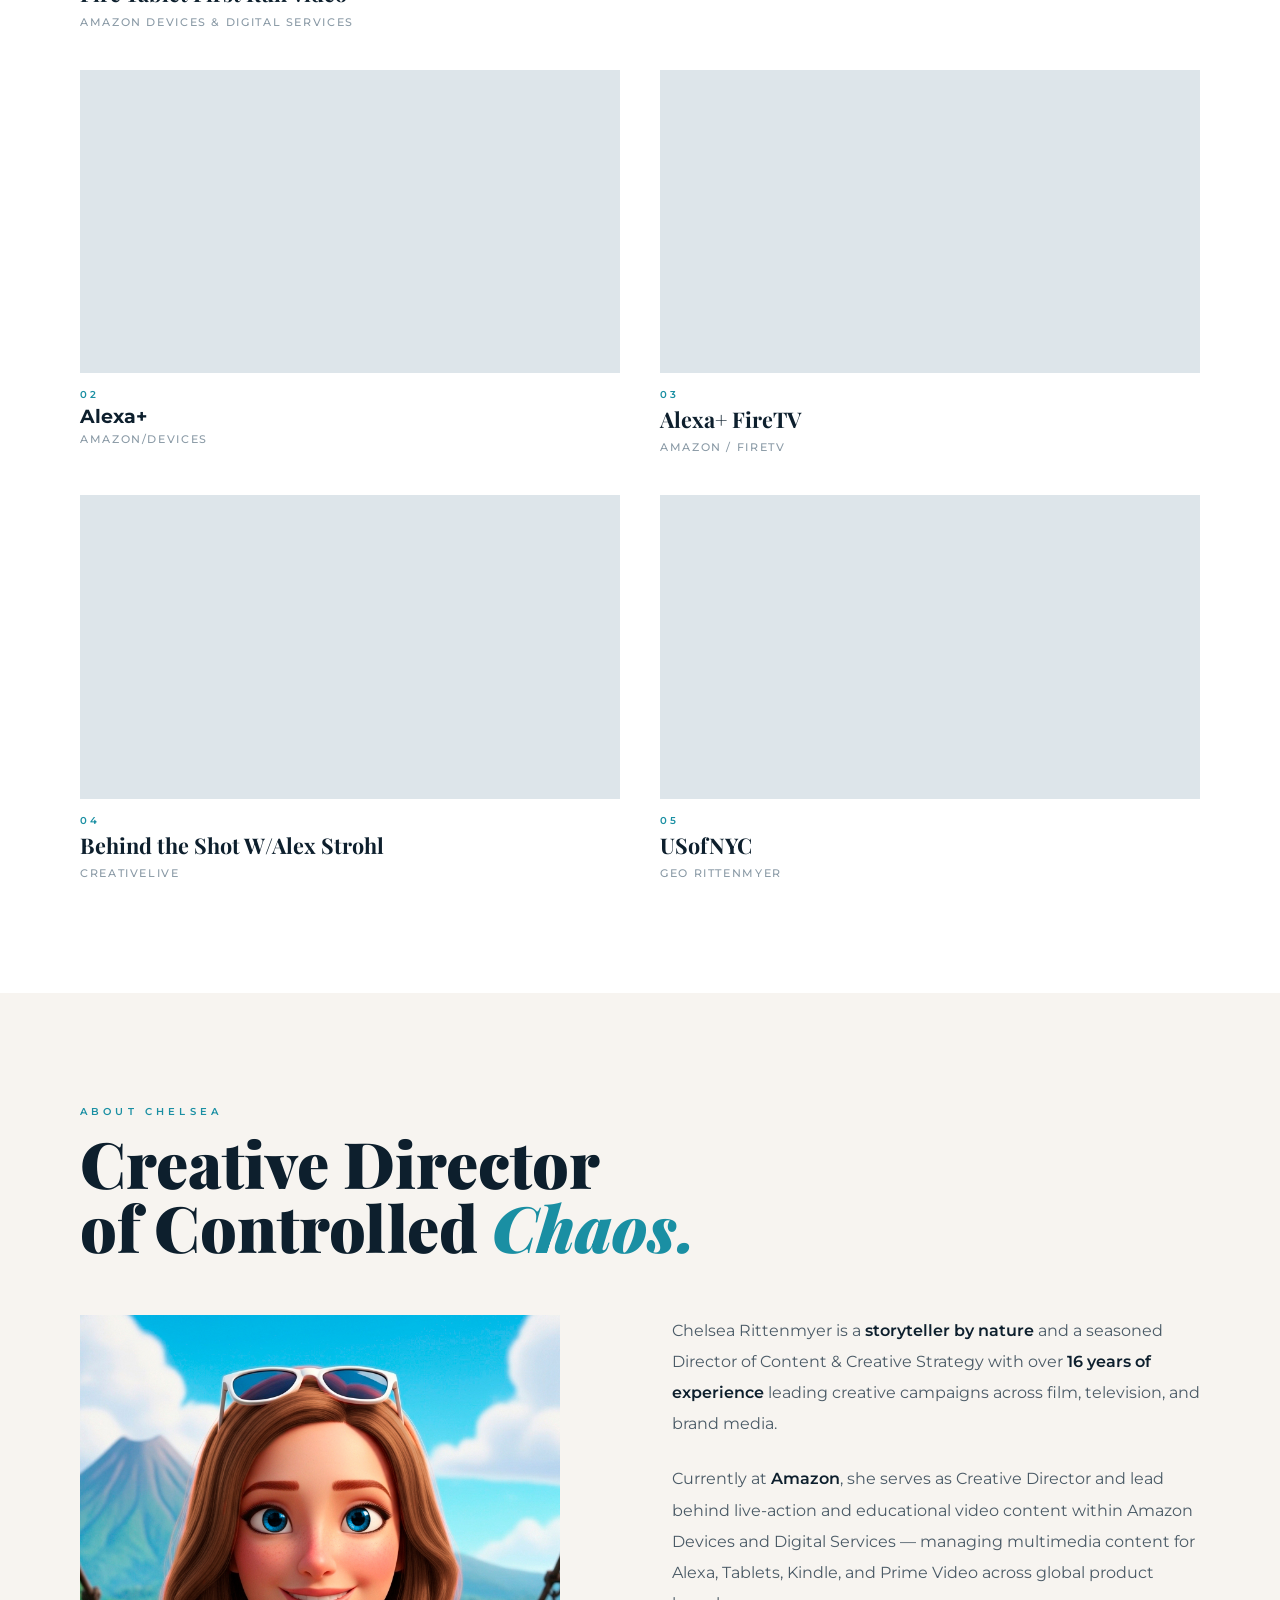
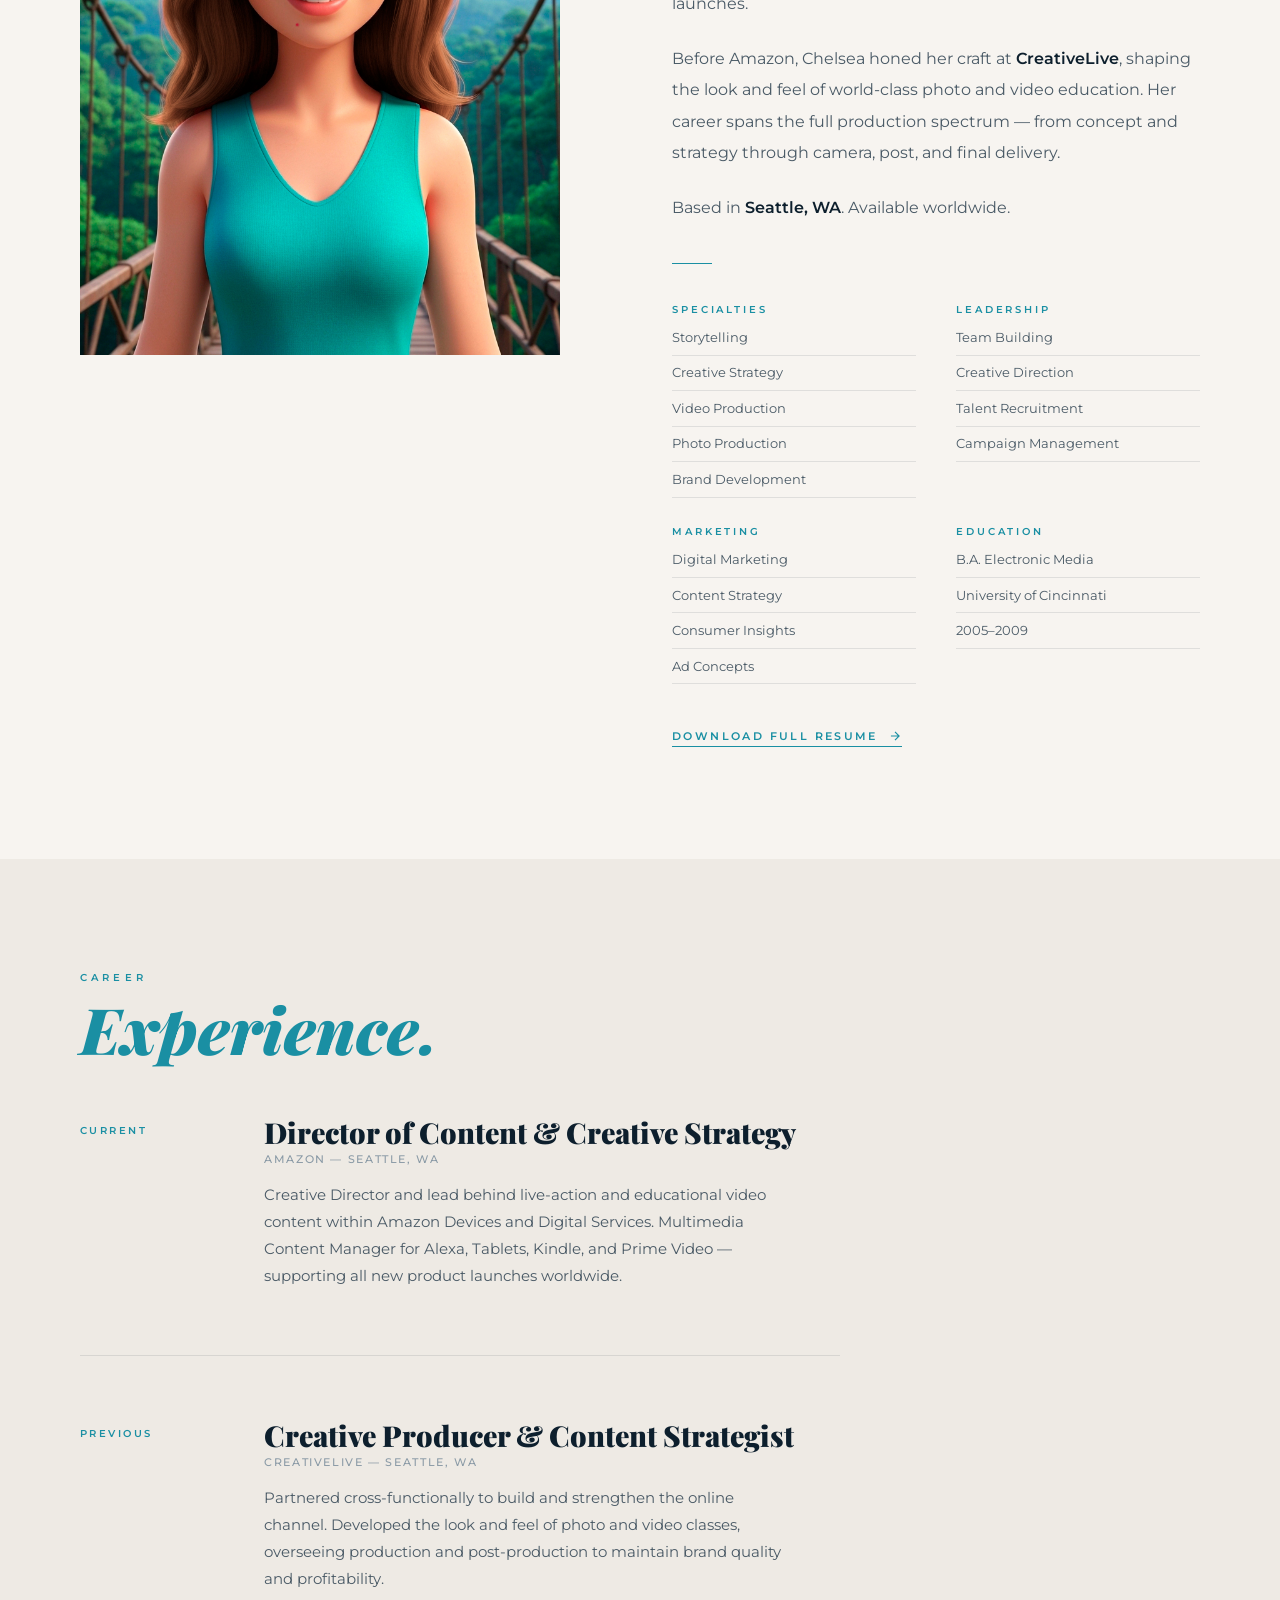
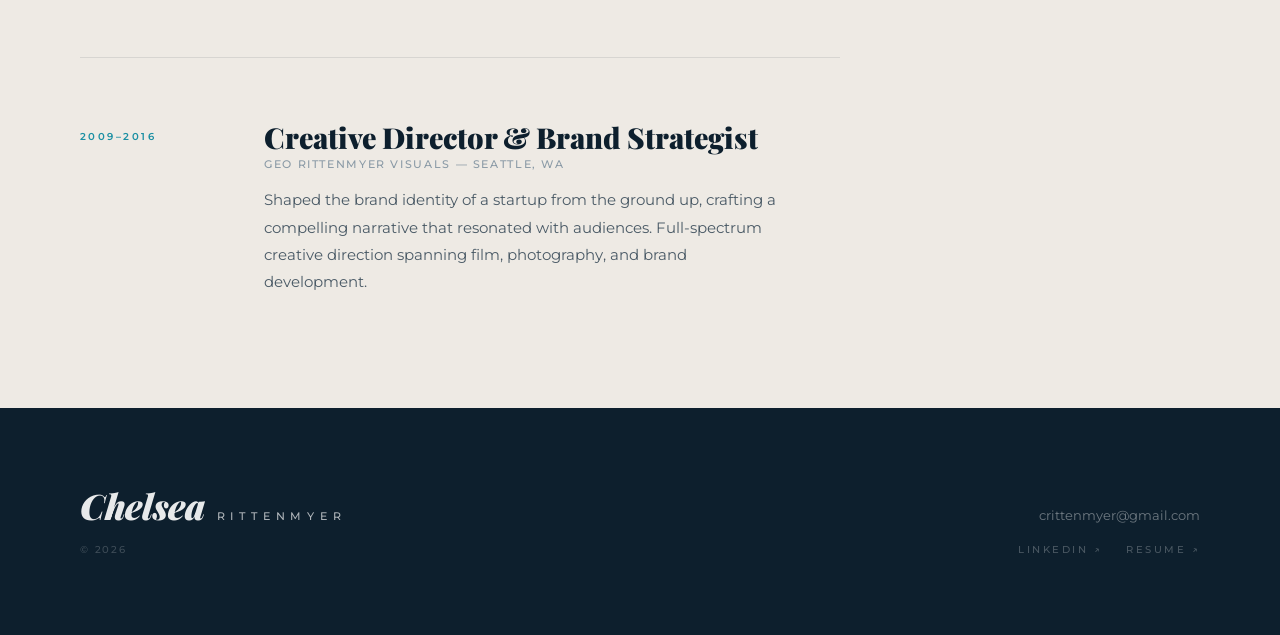
==== commit 5a222b00: "2" ====
--- a/index.html
+++ b/index.html
@@ -19,840 +19,48 @@
             content="Director of Content & Creative Strategy at Amazon. Storytelling that moves people."
         />
         <meta property="og:url" content="https://crittenmyer.com" />
+        <meta property="og:type" content="website" />
+        <meta property="og:site_name" content="Chelsea Rittenmyer" />
+        <meta
+            property="og:image"
+            content="https://crittenmyer.com/assets/images/chelsea-hero.jpg"
+        />
+        <meta property="og:image:width" content="1200" />
+        <meta property="og:image:height" content="630" />
+        <meta name="twitter:card" content="summary_large_image" />
+        <meta
+            name="twitter:title"
+            content="Chelsea Rittenmyer — Creative Director"
+        />
+        <meta
+            name="twitter:description"
+            content="Director of Content & Creative Strategy at Amazon. Storytelling that moves people."
+        />
+        <meta
+            name="twitter:image"
+            content="https://crittenmyer.com/assets/images/chelsea-hero.jpg"
+        />
         <link rel="canonical" href="https://crittenmyer.com" />
+        <script type="application/ld+json">
+            {
+                "@context": "https://schema.org",
+                "@type": "Person",
+                "name": "Chelsea Rittenmyer",
+                "jobTitle": "Director of Content & Creative Strategy",
+                "url": "https://crittenmyer.com",
+                "email": "crittenmyer@gmail.com",
+                "sameAs": [
+                    "https://www.linkedin.com/in/chelsea-rittenmyer-says-hello/"
+                ]
+            }
+        </script>
         <link rel="icon" type="image/svg+xml" href="favicon.svg" />
         <link rel="shortcut icon" href="favicon.svg" />
         <link
             href="https://fonts.googleapis.com/css2?family=Playfair+Display:ital,wght@0,400;0,700;0,900;1,400;1,700&family=Montserrat:wght@400;500;600&family=DM+Sans:wght@300;400;500&display=swap"
             rel="stylesheet"
         />
-
-        <style>
-            /* ── VARIABLES ────────────────────────────────────────────── */
-            :root {
-                --bg: #f7f4f0;
-                --bg2: #eeeae4;
-                --ink: #0d1f2d;
-                --ink-mid: #4a5a66;
-                --ink-soft: #8a9aa6;
-                --teal: #1a8fa3;
-                --seafoam: #4ecdc4;
-                --white: #ffffff;
-                --rule: rgba(13, 31, 45, 0.1);
-            }
-
-            /* ── RESET ────────────────────────────────────────────────── */
-            *,
-            *::before,
-            *::after {
-                margin: 0;
-                padding: 0;
-                box-sizing: border-box;
-            }
-            html {
-                scroll-behavior: smooth;
-            }
-            body {
-                background: var(--bg);
-                color: var(--ink);
-                font-family: "Montserrat", sans-serif;
-                font-weight: 400;
-                overflow-x: hidden;
-                cursor: none;
-            }
-            img {
-                max-width: 100%;
-                display: block;
-            }
-            a {
-                color: inherit;
-                text-decoration: none;
-                cursor: none;
-            }
-            /* ── CUSTOM CURSOR ────────────────────────────────────────── */
-            @media (hover: hover) and (pointer: fine) {
-                .cursor {
-                    width: 10px;
-                    height: 10px;
-                    background: var(--teal);
-                    border-radius: 50%;
-                    position: fixed;
-                    top: 0;
-                    left: 0;
-                    pointer-events: none;
-                    z-index: 9999;
-                    transform: translate(-50%, -50%);
-                    transition:
-                        transform 0.15s ease,
-                        background 0.2s;
-                    mix-blend-mode: multiply;
-                }
-                .cursor-ring {
-                    width: 36px;
-                    height: 36px;
-                    border: 1px solid rgba(26, 143, 163, 0.4);
-                    border-radius: 50%;
-                    position: fixed;
-                    top: 0;
-                    left: 0;
-                    pointer-events: none;
-                    z-index: 9998;
-                    transform: translate(-50%, -50%);
-                    transition: all 0.3s ease;
-                }
-                .cursor.hover {
-                    transform: translate(-50%, -50%) scale(2.5);
-                    background: var(--seafoam);
-                }
-            }
-            @media (hover: none), (pointer: coarse) {
-                body,
-                a,
-                button,
-                .nav-toggle {
-                    cursor: auto;
-                }
-                .cursor,
-                .cursor-ring {
-                    display: none;
-                }
-            }
-
-            /* ── NAVIGATION ───────────────────────────────────────────── */
-            nav {
-                position: fixed;
-                top: 0;
-                left: 0;
-                right: 0;
-                z-index: 100;
-                display: flex;
-                justify-content: space-between;
-                align-items: center;
-                padding: 1.75rem 5rem;
-                transition:
-                    background 0.4s,
-                    box-shadow 0.4s;
-            }
-            nav.scrolled {
-                background: rgba(247, 244, 240, 0.96);
-                backdrop-filter: blur(12px);
-                -webkit-backdrop-filter: blur(12px);
-                box-shadow: 0 1px 0 var(--rule);
-            }
-            .nav-logo {
-                display: flex;
-                align-items: baseline;
-                gap: 0.5rem;
-                text-decoration: none;
-            }
-            .nav-logo-chelsea {
-                font-family: "Playfair Display", serif;
-                font-size: 1.4rem;
-                font-style: italic;
-                font-weight: 900;
-                color: #fff;
-                letter-spacing: -0.01em;
-                line-height: 1;
-                transition: color 0.4s;
-            }
-            .nav-logo-rittenmyer {
-                font-family: "Montserrat", sans-serif;
-                font-size: 0.5rem;
-                font-weight: 500;
-                color: rgba(255, 255, 255, 0.75);
-                letter-spacing: 0.52em;
-                text-transform: uppercase;
-                transition: color 0.4s;
-            }
-            nav.scrolled .nav-logo-chelsea {
-                color: var(--ink);
-            }
-            nav.scrolled .nav-logo-rittenmyer {
-                color: var(--ink-mid);
-            }
-            .nav-links {
-                display: flex;
-                gap: 2.5rem;
-                list-style: none;
-            }
-            .nav-links a {
-                font-size: 0.7rem;
-                letter-spacing: 0.22em;
-                text-transform: uppercase;
-                color: rgba(255, 255, 255, 0.8);
-                transition: color 0.2s;
-                font-weight: 500;
-                font-family: "Montserrat", sans-serif;
-            }
-            nav.scrolled .nav-links a {
-                color: var(--ink-mid);
-            }
-            .nav-links a:hover {
-                color: var(--teal) !important;
-            }
-            .nav-toggle {
-                display: none;
-                flex-direction: column;
-                gap: 5px;
-                background: none;
-                border: none;
-                cursor: none;
-                padding: 4px;
-            }
-            .nav-toggle span {
-                display: block;
-                width: 22px;
-                height: 1px;
-                background: var(--white);
-                transition: all 0.3s;
-            }
-            nav.scrolled .nav-toggle span {
-                background: var(--ink);
-            }
-            .nav-toggle.open span:nth-child(1) {
-                transform: rotate(45deg) translate(4px, 4px);
-            }
-            .nav-toggle.open span:nth-child(2) {
-                opacity: 0;
-            }
-            .nav-toggle.open span:nth-child(3) {
-                transform: rotate(-45deg) translate(4px, -4px);
-            }
-
-            /* ── HERO ─────────────────────────────────────────────────── */
-            .hero {
-                background:
-                    radial-gradient(
-                        ellipse 80% 60% at 15% 80%,
-                        rgba(26, 143, 163, 0.18) 0%,
-                        transparent 60%
-                    ),
-                    radial-gradient(
-                        ellipse 60% 50% at 85% 20%,
-                        rgba(78, 205, 196, 0.1) 0%,
-                        transparent 55%
-                    ),
-                    radial-gradient(
-                        ellipse 50% 70% at 50% 110%,
-                        rgba(13, 31, 45, 0.9) 0%,
-                        transparent 70%
-                    ),
-                    linear-gradient(
-                        160deg,
-                        #0a1a24 0%,
-                        #0d2030 40%,
-                        #081520 70%,
-                        #050e17 100%
-                    );
-                position: relative;
-                overflow: hidden;
-                padding: 7rem 5rem 5rem;
-                display: flex;
-                flex-direction: column;
-            }
-            /* grain texture overlay */
-            .hero::before {
-                content: "";
-                position: absolute;
-                inset: 0;
-                background-image: url("data:image/svg+xml,%3Csvg xmlns='http://www.w3.org/2000/svg' width='300' height='300'%3E%3Cfilter id='n'%3E%3CfeTurbulence type='fractalNoise' baseFrequency='0.75' numOctaves='4' stitchTiles='stitch'/%3E%3C/filter%3E%3Crect width='300' height='300' filter='url(%23n)' opacity='0.04'/%3E%3C/svg%3E");
-                background-repeat: repeat;
-                background-size: 200px 200px;
-                pointer-events: none;
-                z-index: 0;
-                opacity: 0.6;
-            }
-            .hero-content {
-                position: relative;
-                z-index: 2;
-                display: flex;
-                flex-direction: column;
-            }
-            .hero-tag {
-                font-size: 0.68rem;
-                letter-spacing: 0.38em;
-                text-transform: uppercase;
-                color: var(--seafoam);
-                margin-bottom: 1.25rem;
-                opacity: 0;
-                animation: fadeUp 0.7s 0.4s forwards;
-                font-weight: 500;
-                font-family: "Montserrat", sans-serif;
-            }
-            .hero-name {
-                display: flex;
-                flex-direction: column;
-                line-height: 0.95;
-                opacity: 0;
-                animation: fadeUp 0.9s 0.6s forwards;
-                width: fit-content;
-            }
-            .hero-name-chelsea {
-                font-family: "Playfair Display", serif;
-                font-size: clamp(4rem, 8.5vw, 9.5rem);
-                font-style: italic;
-                font-weight: 900;
-                color: #fff;
-                letter-spacing: -0.01em;
-                line-height: 0.9;
-            }
-            .hero-name-rittenmyer {
-                font-family: "Montserrat", sans-serif;
-                font-size: clamp(1rem, 1.9vw, 2.2rem);
-                font-weight: 500;
-                color: rgba(255, 255, 255, 0.75);
-                letter-spacing: 0.52em;
-                text-transform: uppercase;
-                margin-top: 0.6rem;
-                align-self: center;
-            }
-            .hero-sub {
-                margin-top: 2rem;
-                max-width: 460px;
-                font-size: 0.95rem;
-                line-height: 1.85;
-                color: rgba(255, 255, 255, 0.55);
-                opacity: 0;
-                animation: fadeUp 0.9s 0.9s forwards;
-                font-family: "Montserrat", sans-serif;
-                font-weight: 400;
-            }
-            .hero-cta {
-                margin-top: 2.5rem;
-                display: flex;
-                gap: 1.25rem;
-                align-items: center;
-                opacity: 0;
-                animation: fadeUp 0.9s 1.1s forwards;
-            }
-
-            /* ── SPARK CANVAS ─────────────────────────────────────────── */
-            #sparkCanvas {
-                position: absolute;
-                inset: 0;
-                width: 100%;
-                height: 100%;
-                pointer-events: none;
-                z-index: 1;
-            }
-
-            /* ── BUTTONS ──────────────────────────────────────────────── */
-            .btn {
-                display: inline-block;
-                padding: 0.85rem 2.25rem;
-                font-family: "Montserrat", sans-serif;
-                font-size: 0.68rem;
-                letter-spacing: 0.2em;
-                text-transform: uppercase;
-                transition: all 0.3s;
-                font-weight: 500;
-            }
-            .btn-primary {
-                background: #fff;
-                color: var(--ink);
-                border: 1px solid #fff;
-            }
-            .btn-primary:hover {
-                background: transparent;
-                color: #fff;
-            }
-            .btn-ghost {
-                color: #fff;
-                border: 1px solid rgba(255, 255, 255, 0.4);
-            }
-            .btn-ghost:hover {
-                border-color: #fff;
-            }
-
-            /* ── MARQUEE ──────────────────────────────────────────────── */
-            .marquee-wrap {
-                overflow: hidden;
-                padding: 0.9rem 0;
-                background: var(--ink);
-            }
-            .marquee-track {
-                display: flex;
-                gap: 3rem;
-                animation: marquee 24s linear infinite;
-                white-space: nowrap;
-                width: max-content;
-            }
-            .marquee-item {
-                font-size: 0.62rem;
-                letter-spacing: 0.3em;
-                text-transform: uppercase;
-                color: rgba(255, 255, 255, 0.4);
-                flex-shrink: 0;
-                font-weight: 500;
-                font-family: "Montserrat", sans-serif;
-            }
-            .marquee-dot {
-                color: var(--teal);
-                margin-left: 3rem;
-            }
-
-            /* ── SECTION BASE ─────────────────────────────────────────── */
-            .section {
-                padding: 7rem 5rem;
-            }
-            .section-label {
-                font-size: 0.62rem;
-                letter-spacing: 0.42em;
-                text-transform: uppercase;
-                color: var(--teal);
-                margin-bottom: 0.85rem;
-                font-weight: 600;
-                font-family: "Montserrat", sans-serif;
-            }
-            .section-title {
-                font-family: "Playfair Display", serif;
-                font-size: clamp(2.8rem, 5vw, 5.5rem);
-                line-height: 1;
-                color: var(--ink);
-                font-weight: 900;
-                margin-bottom: 3.5rem;
-            }
-            .section-title em {
-                font-style: italic;
-                font-weight: 900;
-                color: var(--teal);
-            }
-
-            /* ── PORTFOLIO ────────────────────────────────────────────── */
-            #portfolio {
-                background: var(--white);
-            }
-            .portfolio-intro {
-                display: flex;
-                justify-content: space-between;
-                align-items: flex-end;
-                margin-bottom: 3.5rem;
-                gap: 2rem;
-            }
-            .portfolio-desc {
-                max-width: 340px;
-                font-size: 0.88rem;
-                line-height: 1.85;
-                color: var(--ink-mid);
-                font-family: "Montserrat", sans-serif;
-                font-weight: 400;
-            }
-            .video-grid {
-                display: grid;
-                grid-template-columns: repeat(2, 1fr);
-                gap: 2.5rem;
-            }
-            .video-card.featured {
-                grid-column: 1/-1;
-            }
-            .video-embed-wrap {
-                overflow: hidden;
-                background: #dde5ea;
-            }
-            @keyframes videoBlink {
-                0% {
-                    opacity: 1;
-                }
-                30% {
-                    opacity: 0.35;
-                }
-                100% {
-                    opacity: 1;
-                }
-            }
-            .video-embed {
-                width: 100%;
-                aspect-ratio: 16/9;
-                border: none;
-                display: block;
-            }
-            .video-card:hover .video-embed {
-                animation: videoBlink 0.5s ease-out forwards;
-            }
-            .video-meta {
-                padding: 1rem 0 0;
-            }
-            .video-number {
-                font-size: 0.6rem;
-                letter-spacing: 0.3em;
-                color: var(--teal);
-                text-transform: uppercase;
-                font-weight: 600;
-                margin-bottom: 0.3rem;
-                font-family: "Montserrat", sans-serif;
-            }
-            .video-title {
-                font-family: "Playfair Display", serif;
-                font-size: 1.35rem;
-                color: var(--ink);
-                font-weight: 700;
-                margin-bottom: 0.2rem;
-            }
-            .video-client {
-                font-size: 0.68rem;
-                letter-spacing: 0.15em;
-                text-transform: uppercase;
-                color: var(--ink-soft);
-                font-family: "Montserrat", sans-serif;
-                font-weight: 500;
-            }
-
-            /* ── ABOUT ────────────────────────────────────────────────── */
-            #about {
-                background: var(--bg);
-            }
-            .about-grid {
-                display: grid;
-                grid-template-columns: 1fr 1.1fr;
-                gap: 7rem;
-                align-items: start;
-            }
-            .about-photo-wrap {
-                position: relative;
-            }
-            .about-photo {
-                width: 100%;
-                aspect-ratio: 3/4;
-                max-height: 900px;
-                object-fit: cover;
-                object-position: center top;
-                display: block;
-            }
-            .about-photo-accent {
-                position: absolute;
-                bottom: -1.25rem;
-                left: -1.25rem;
-                z-index: -1;
-                width: 55%;
-                height: 55%;
-                border: 2px solid var(--teal);
-                opacity: 0.25;
-            }
-            .about-bio {
-                font-size: 1rem;
-                line-height: 1.95;
-                color: var(--ink-mid);
-                font-family: "Montserrat", sans-serif;
-                font-weight: 400;
-            }
-            .about-bio strong {
-                color: var(--ink);
-                font-weight: 600;
-            }
-            .about-bio p + p {
-                margin-top: 1.5rem;
-            }
-            .about-divider {
-                width: 2.5rem;
-                height: 1px;
-                background: var(--teal);
-                margin: 2.5rem 0;
-            }
-            .skill-grid {
-                display: grid;
-                grid-template-columns: 1fr 1fr;
-                gap: 1.5rem 2.5rem;
-            }
-            .skill-cat-label {
-                font-size: 0.6rem;
-                letter-spacing: 0.3em;
-                text-transform: uppercase;
-                color: var(--teal);
-                margin-bottom: 0.6rem;
-                font-weight: 600;
-                font-family: "Montserrat", sans-serif;
-            }
-            .skill-list {
-                list-style: none;
-            }
-            .skill-list li {
-                font-size: 0.82rem;
-                color: var(--ink-mid);
-                line-height: 1.9;
-                border-bottom: 1px solid var(--rule);
-                padding-bottom: 0.3rem;
-                margin-bottom: 0.3rem;
-                font-family: "Montserrat", sans-serif;
-                font-weight: 400;
-            }
-            .resume-link {
-                display: inline-flex;
-                align-items: center;
-                gap: 0.65rem;
-                margin-top: 2.5rem;
-                font-size: 0.68rem;
-                letter-spacing: 0.22em;
-                text-transform: uppercase;
-                color: var(--teal);
-                border-bottom: 1px solid var(--teal);
-                padding-bottom: 0.2rem;
-                transition: opacity 0.2s;
-                font-family: "Montserrat", sans-serif;
-                font-weight: 600;
-            }
-            .resume-link:hover {
-                opacity: 0.6;
-            }
-            .resume-link svg {
-                transition: transform 0.2s;
-            }
-            .resume-link:hover svg {
-                transform: translateX(4px);
-            }
-
-            /* ── EXPERIENCE ───────────────────────────────────────────── */
-            #experience {
-                background: var(--bg2);
-            }
-            .timeline {
-                max-width: 760px;
-            }
-            .timeline-item {
-                display: grid;
-                grid-template-columns: 8rem 1fr;
-                gap: 0 3.5rem;
-                padding-bottom: 4rem;
-                border-bottom: 1px solid var(--rule);
-                margin-bottom: 4rem;
-                opacity: 0;
-                transform: translateY(18px);
-                transition:
-                    opacity 0.6s,
-                    transform 0.6s;
-            }
-            .timeline-item:last-child {
-                border-bottom: none;
-                margin-bottom: 0;
-                padding-bottom: 0;
-            }
-            .timeline-item.visible {
-                opacity: 1;
-                transform: translateY(0);
-            }
-            .timeline-period {
-                font-size: 0.62rem;
-                letter-spacing: 0.25em;
-                text-transform: uppercase;
-                color: var(--teal);
-                font-weight: 600;
-                padding-top: 0.4rem;
-                line-height: 1.5;
-                font-family: "Montserrat", sans-serif;
-            }
-            .timeline-role {
-                font-family: "Playfair Display", serif;
-                font-size: 1.8rem;
-                font-weight: 900;
-                color: var(--ink);
-                margin-bottom: 0.2rem;
-                line-height: 1.1;
-            }
-            .timeline-company {
-                font-size: 0.68rem;
-                letter-spacing: 0.15em;
-                text-transform: uppercase;
-                color: var(--ink-soft);
-                margin-bottom: 1rem;
-                font-family: "Montserrat", sans-serif;
-                font-weight: 500;
-            }
-            .timeline-desc {
-                font-size: 0.92rem;
-                line-height: 1.85;
-                color: var(--ink-mid);
-                max-width: 520px;
-                font-family: "Montserrat", sans-serif;
-                font-weight: 400;
-            }
-
-            /* ── FOOTER ───────────────────────────────────────────────── */
-            footer {
-                background: var(--ink);
-                padding: 5rem;
-                display: grid;
-                grid-template-columns: 1fr auto;
-                gap: 2rem;
-                align-items: end;
-            }
-            .footer-logo-text {
-                display: flex;
-                flex-direction: row;
-                align-items: baseline;
-                gap: 0.75rem;
-                margin-bottom: 1.25rem;
-                opacity: 0.9;
-            }
-            .footer-logo-chelsea {
-                font-family: "Playfair Display", serif;
-                font-size: 2.2rem;
-                font-style: italic;
-                font-weight: 900;
-                color: #fff;
-                letter-spacing: -0.01em;
-                line-height: 1;
-            }
-            .footer-logo-rittenmyer {
-                font-family: "Montserrat", sans-serif;
-                font-size: 0.7rem;
-                font-weight: 500;
-                color: rgba(255, 255, 255, 0.75);
-                letter-spacing: 0.52em;
-                text-transform: uppercase;
-            }
-            .footer-copy {
-                font-size: 0.62rem;
-                letter-spacing: 0.18em;
-                color: rgba(255, 255, 255, 0.2);
-                text-transform: uppercase;
-                font-family: "Montserrat", sans-serif;
-                font-weight: 500;
-            }
-            .footer-contact {
-                text-align: right;
-            }
-            .footer-contact a {
-                display: block;
-                font-size: 0.82rem;
-                color: rgba(255, 255, 255, 0.4);
-                transition: color 0.2s;
-                margin-bottom: 0.4rem;
-                font-family: "Montserrat", sans-serif;
-                font-weight: 400;
-            }
-            .footer-contact a:hover {
-                color: var(--seafoam);
-            }
-            .footer-social {
-                display: flex;
-                gap: 1.5rem;
-                justify-content: flex-end;
-                margin-top: 1.25rem;
-            }
-            .footer-social a {
-                font-size: 0.62rem;
-                letter-spacing: 0.25em;
-                text-transform: uppercase;
-                color: rgba(255, 255, 255, 0.25);
-                transition: color 0.2s;
-                margin-bottom: 0;
-                font-family: "Montserrat", sans-serif;
-                font-weight: 500;
-            }
-            .footer-social a:hover {
-                color: var(--seafoam);
-            }
-
-            /* ── SCROLLBAR ────────────────────────────────────────────── */
-            ::-webkit-scrollbar {
-                width: 4px;
-            }
-            ::-webkit-scrollbar-track {
-                background: var(--bg);
-            }
-            ::-webkit-scrollbar-thumb {
-                background: var(--teal);
-            }
-
-            /* ── ANIMATIONS ───────────────────────────────────────────── */
-            @keyframes fadeUp {
-                from {
-                    opacity: 0;
-                    transform: translateY(24px);
-                }
-                to {
-                    opacity: 1;
-                    transform: translateY(0);
-                }
-            }
-            @keyframes fadeIn {
-                from {
-                    opacity: 0;
-                }
-                to {
-                    opacity: 1;
-                }
-            }
-            @keyframes marquee {
-                from {
-                    transform: translateX(0);
-                }
-                to {
-                    transform: translateX(-50%);
-                }
-            }
-
-            /* ── RESPONSIVE ───────────────────────────────────────────── */
-            @media (max-width: 900px) {
-                .portfolio-desc {
-                    display: none;
-                }
-                nav {
-                    padding: 1.25rem 1.75rem;
-                }
-                .nav-links {
-                    display: none;
-                    flex-direction: column;
-                    gap: 1.5rem;
-                    position: absolute;
-                    top: 100%;
-                    left: 0;
-                    right: 0;
-                    background: var(--bg);
-                    padding: 2rem 1.75rem;
-                    box-shadow: 0 8px 24px rgba(13, 31, 45, 0.08);
-                }
-                .nav-links.open {
-                    display: flex;
-                }
-                .nav-toggle {
-                    display: flex;
-                }
-                .hero-content {
-                    padding: 0 1.75rem 3.5rem;
-                }
-                .hero-stat-badge {
-                    right: 1.75rem;
-                    bottom: 3.5rem;
-                }
-                .hero-stat-num {
-                    font-size: 4rem;
-                }
-                .section {
-                    padding: 5rem 1.75rem;
-                }
-                .portfolio-intro {
-                    flex-direction: column;
-                    align-items: flex-start;
-                }
-                .video-grid {
-                    grid-template-columns: 1fr;
-                }
-                .video-card.featured {
-                    grid-column: 1;
-                }
-                .about-grid {
-                    grid-template-columns: 1fr;
-                    gap: 3rem;
-                }
-                .about-photo-accent {
-                    display: none;
-                }
-                .timeline-item {
-                    grid-template-columns: 1fr;
-                    gap: 0.5rem;
-                }
-                footer {
-                    grid-template-columns: 1fr;
-                    padding: 3.5rem 1.75rem;
-                }
-                .footer-contact {
-                    text-align: left;
-                }
-                .footer-social {
-                    justify-content: flex-start;
-                }
-            }
-        </style>
+        <link rel="stylesheet" href="css/style.css" />
     </head>
     <body>
         <div class="cursor" id="cursor"></div>
@@ -1271,238 +479,6 @@
             </div>
         </footer>
 
-        <script>
-            document.addEventListener("DOMContentLoaded", () => {
-                /* ── CUSTOM CURSOR ──────────────────────────────────── */
-                const hasPointer = window.matchMedia(
-                    "(hover: hover) and (pointer: fine)",
-                ).matches;
-                const cursor = document.getElementById("cursor");
-                const cursorRing = document.getElementById("cursorRing");
-                if (hasPointer && cursor && cursorRing) {
-                    document.addEventListener("mousemove", (e) => {
-                        cursor.style.left = e.clientX + "px";
-                        cursor.style.top = e.clientY + "px";
-                        setTimeout(() => {
-                            cursorRing.style.left = e.clientX + "px";
-                            cursorRing.style.top = e.clientY + "px";
-                        }, 80);
-                    });
-                    document
-                        .querySelectorAll("a, button, .video-card")
-                        .forEach((el) => {
-                            el.addEventListener("mouseenter", () =>
-                                cursor.classList.add("hover"),
-                            );
-                            el.addEventListener("mouseleave", () =>
-                                cursor.classList.remove("hover"),
-                            );
-                        });
-                }
-
-                /* ── MOBILE NAV ─────────────────────────────────────── */
-                const navToggle = document.getElementById("navToggle");
-                const navLinks = document.getElementById("navLinks");
-                if (navToggle && navLinks) {
-                    navToggle.addEventListener("click", () => {
-                        navToggle.classList.toggle("open");
-                        navLinks.classList.toggle("open");
-                    });
-                    navLinks.querySelectorAll("a").forEach((link) => {
-                        link.addEventListener("click", () => {
-                            navToggle.classList.remove("open");
-                            navLinks.classList.remove("open");
-                        });
-                    });
-                }
-
-                /* ── SCROLL-TRIGGERED TIMELINE ──────────────────────── */
-                const timelineItems =
-                    document.querySelectorAll(".timeline-item");
-                if (timelineItems.length) {
-                    const observer = new IntersectionObserver(
-                        (entries) => {
-                            entries.forEach((entry, i) => {
-                                if (entry.isIntersecting) {
-                                    setTimeout(
-                                        () =>
-                                            entry.target.classList.add(
-                                                "visible",
-                                            ),
-                                        i * 150,
-                                    );
-                                    observer.unobserve(entry.target);
-                                }
-                            });
-                        },
-                        { threshold: 0.2 },
-                    );
-                    timelineItems.forEach((item) => observer.observe(item));
-                }
-
-                /* ── SPARK PARTICLES ────────────────────────────────── */
-                const canvas = document.getElementById("sparkCanvas");
-                if (canvas) {
-                    const ctx = canvas.getContext("2d");
-                    let W,
-                        H,
-                        sparks = [];
-
-                    const resize = () => {
-                        W = canvas.width = canvas.offsetWidth;
-                        H = canvas.height = canvas.offsetHeight;
-                    };
-                    resize();
-                    window.addEventListener("resize", resize, {
-                        passive: true,
-                    });
-
-                    class Spark {
-                        constructor() {
-                            this.reset(true);
-                        }
-                        reset(initial) {
-                            // spawn from random points along the bottom half
-                            this.x = Math.random() * W;
-                            this.y = initial
-                                ? Math.random() * H
-                                : H * (0.5 + Math.random() * 0.6);
-                            // mostly upward with a slight horizontal drift
-                            const angle =
-                                -Math.PI / 2 + (Math.random() - 0.5) * 1.1;
-                            const speed = 0.4 + Math.random() * 1.4;
-                            this.vx = Math.cos(angle) * speed;
-                            this.vy = Math.sin(angle) * speed;
-                            this.life = 0;
-                            this.maxLife = 60 + Math.random() * 90;
-                            this.size = 0.8 + Math.random() * 1.6;
-                            // teal / seafoam / warm-white palette
-                            const palette = [
-                                [78, 205, 196], // seafoam
-                                [26, 143, 163], // teal
-                                [180, 230, 230], // pale teal-white
-                                [255, 240, 200], // warm flicker
-                            ];
-                            this.color =
-                                palette[
-                                    Math.floor(Math.random() * palette.length)
-                                ];
-                            this.tail = [];
-                        }
-                        update() {
-                            this.tail.unshift({ x: this.x, y: this.y });
-                            if (this.tail.length > 6) this.tail.pop();
-                            // gentle gravity pulling sparks back
-                            this.vy += 0.012;
-                            // tiny random walk
-                            this.vx += (Math.random() - 0.5) * 0.08;
-                            this.x += this.vx;
-                            this.y += this.vy;
-                            this.life++;
-                            if (this.life > this.maxLife || this.y < -10)
-                                this.reset(false);
-                        }
-                        draw() {
-                            const progress = this.life / this.maxLife;
-                            // fade in then fade out
-                            const alpha =
-                                progress < 0.15
-                                    ? progress / 0.15
-                                    : 1 - (progress - 0.15) / 0.85;
-                            const [r, g, b] = this.color;
-
-                            // draw tail
-                            for (let i = 0; i < this.tail.length; i++) {
-                                const t = this.tail[i];
-                                const ta =
-                                    alpha * (1 - i / this.tail.length) * 0.35;
-                                ctx.beginPath();
-                                ctx.arc(
-                                    t.x,
-                                    t.y,
-                                    this.size *
-                                        (1 - i / this.tail.length) *
-                                        0.6,
-                                    0,
-                                    Math.PI * 2,
-                                );
-                                ctx.fillStyle = `rgba(${r},${g},${b},${ta})`;
-                                ctx.fill();
-                            }
-
-                            // draw core
-                            ctx.beginPath();
-                            ctx.arc(this.x, this.y, this.size, 0, Math.PI * 2);
-                            ctx.fillStyle = `rgba(${r},${g},${b},${alpha})`;
-                            ctx.fill();
-
-                            // soft glow
-                            const grd = ctx.createRadialGradient(
-                                this.x,
-                                this.y,
-                                0,
-                                this.x,
-                                this.y,
-                                this.size * 4,
-                            );
-                            grd.addColorStop(
-                                0,
-                                `rgba(${r},${g},${b},${alpha * 0.25})`,
-                            );
-                            grd.addColorStop(1, `rgba(${r},${g},${b},0)`);
-                            ctx.beginPath();
-                            ctx.arc(
-                                this.x,
-                                this.y,
-                                this.size * 4,
-                                0,
-                                Math.PI * 2,
-                            );
-                            ctx.fillStyle = grd;
-                            ctx.fill();
-                        }
-                    }
-
-                    // initialise ~55 sparks staggered across the canvas
-                    for (let i = 0; i < 55; i++) sparks.push(new Spark());
-
-                    const tick = () => {
-                        ctx.clearRect(0, 0, W, H);
-                        sparks.forEach((s) => {
-                            s.update();
-                            s.draw();
-                        });
-                        requestAnimationFrame(tick);
-                    };
-                    tick();
-                }
-
-                document.querySelectorAll('a[href^="#"]').forEach((anchor) => {
-                    anchor.addEventListener("click", (e) => {
-                        const target = document.querySelector(
-                            anchor.getAttribute("href"),
-                        );
-                        if (target) {
-                            e.preventDefault();
-                            target.scrollIntoView({
-                                behavior: "smooth",
-                                block: "start",
-                            });
-                        }
-                    });
-                });
-
-                /* ── NAV SCROLL STATE ───────────────────────────────── */
-                const nav = document.getElementById("mainNav");
-                if (nav) {
-                    const onScroll = () =>
-                        nav.classList.toggle("scrolled", window.scrollY > 60);
-                    window.addEventListener("scroll", onScroll, {
-                        passive: true,
-                    });
-                    onScroll();
-                }
-            });
-        </script>
+        <script src="js/main.js" defer></script>
     </body>
 </html>
--- a/css/style.css
+++ b/css/style.css
@@ -0,0 +1,824 @@
+/* ── VARIABLES ────────────────────────────────────────────── */
+:root {
+    --bg: #f7f4f0;
+    --bg2: #eeeae4;
+    --ink: #0d1f2d;
+    --ink-mid: #4a5a66;
+    --ink-soft: #8a9aa6;
+    --teal: #1a8fa3;
+    --seafoam: #4ecdc4;
+    --white: #ffffff;
+    --rule: rgba(13, 31, 45, 0.1);
+}
+
+/* ── RESET ────────────────────────────────────────────────── */
+*,
+*::before,
+*::after {
+    margin: 0;
+    padding: 0;
+    box-sizing: border-box;
+}
+html {
+    scroll-behavior: smooth;
+}
+body {
+    background: var(--bg);
+    color: var(--ink);
+    font-family: "Montserrat", sans-serif;
+    font-weight: 400;
+    overflow-x: hidden;
+    cursor: none;
+}
+img {
+    max-width: 100%;
+    display: block;
+}
+a {
+    color: inherit;
+    text-decoration: none;
+    cursor: none;
+}
+/* ── CUSTOM CURSOR ────────────────────────────────────────── */
+@media (hover: hover) and (pointer: fine) {
+    .cursor {
+        width: 10px;
+        height: 10px;
+        background: var(--teal);
+        border-radius: 50%;
+        position: fixed;
+        top: 0;
+        left: 0;
+        pointer-events: none;
+        z-index: 9999;
+        transform: translate(-50%, -50%);
+        transition:
+            transform 0.15s ease,
+            background 0.2s;
+        mix-blend-mode: multiply;
+    }
+    .cursor-ring {
+        width: 36px;
+        height: 36px;
+        border: 1px solid rgba(26, 143, 163, 0.4);
+        border-radius: 50%;
+        position: fixed;
+        top: 0;
+        left: 0;
+        pointer-events: none;
+        z-index: 9998;
+        transform: translate(-50%, -50%);
+        transition: all 0.3s ease;
+    }
+    .cursor.hover {
+        transform: translate(-50%, -50%) scale(2.5);
+        background: var(--seafoam);
+    }
+}
+@media (hover: none), (pointer: coarse) {
+    body,
+    a,
+    button,
+    .nav-toggle {
+        cursor: auto;
+    }
+    .cursor,
+    .cursor-ring {
+        display: none;
+    }
+}
+
+/* ── NAVIGATION ───────────────────────────────────────────── */
+nav {
+    position: fixed;
+    top: 0;
+    left: 0;
+    right: 0;
+    z-index: 100;
+    display: flex;
+    justify-content: space-between;
+    align-items: center;
+    padding: 1.75rem 5rem;
+    transition:
+        background 0.4s,
+        box-shadow 0.4s;
+}
+nav.scrolled {
+    background: rgba(247, 244, 240, 0.96);
+    backdrop-filter: blur(12px);
+    -webkit-backdrop-filter: blur(12px);
+    box-shadow: 0 1px 0 var(--rule);
+}
+.nav-logo {
+    display: flex;
+    align-items: baseline;
+    gap: 0.5rem;
+    text-decoration: none;
+}
+.nav-logo-chelsea {
+    font-family: "Playfair Display", serif;
+    font-size: 1.4rem;
+    font-style: italic;
+    font-weight: 900;
+    color: #fff;
+    letter-spacing: -0.01em;
+    line-height: 1;
+    transition: color 0.4s;
+}
+.nav-logo-rittenmyer {
+    font-family: "Montserrat", sans-serif;
+    font-size: 0.5rem;
+    font-weight: 500;
+    color: rgba(255, 255, 255, 0.75);
+    letter-spacing: 0.52em;
+    text-transform: uppercase;
+    transition: color 0.4s;
+}
+nav.scrolled .nav-logo-chelsea {
+    color: var(--ink);
+}
+nav.scrolled .nav-logo-rittenmyer {
+    color: var(--ink-mid);
+}
+.nav-links {
+    display: flex;
+    gap: 2.5rem;
+    list-style: none;
+}
+.nav-links a {
+    font-size: 0.7rem;
+    letter-spacing: 0.22em;
+    text-transform: uppercase;
+    color: rgba(255, 255, 255, 0.8);
+    transition: color 0.2s;
+    font-weight: 500;
+    font-family: "Montserrat", sans-serif;
+}
+nav.scrolled .nav-links a {
+    color: var(--ink-mid);
+}
+.nav-links a:hover {
+    color: var(--teal) !important;
+}
+.nav-toggle {
+    display: none;
+    flex-direction: column;
+    gap: 5px;
+    background: none;
+    border: none;
+    cursor: none;
+    padding: 4px;
+}
+.nav-toggle span {
+    display: block;
+    width: 22px;
+    height: 1px;
+    background: var(--white);
+    transition: all 0.3s;
+}
+nav.scrolled .nav-toggle span {
+    background: var(--ink);
+}
+.nav-toggle.open span:nth-child(1) {
+    transform: rotate(45deg) translate(4px, 4px);
+}
+.nav-toggle.open span:nth-child(2) {
+    opacity: 0;
+}
+.nav-toggle.open span:nth-child(3) {
+    transform: rotate(-45deg) translate(4px, -4px);
+}
+
+/* ── HERO ─────────────────────────────────────────────────── */
+.hero {
+    background:
+        radial-gradient(
+            ellipse 80% 60% at 15% 80%,
+            rgba(26, 143, 163, 0.18) 0%,
+            transparent 60%
+        ),
+        radial-gradient(
+            ellipse 60% 50% at 85% 20%,
+            rgba(78, 205, 196, 0.1) 0%,
+            transparent 55%
+        ),
+        radial-gradient(
+            ellipse 50% 70% at 50% 110%,
+            rgba(13, 31, 45, 0.9) 0%,
+            transparent 70%
+        ),
+        linear-gradient(
+            160deg,
+            #0a1a24 0%,
+            #0d2030 40%,
+            #081520 70%,
+            #050e17 100%
+        );
+    position: relative;
+    overflow: hidden;
+    padding: 7rem 5rem 5rem;
+    display: flex;
+    flex-direction: column;
+}
+/* grain texture overlay */
+.hero::before {
+    content: "";
+    position: absolute;
+    inset: 0;
+    background-image: url("data:image/svg+xml,%3Csvg xmlns='http://www.w3.org/2000/svg' width='300' height='300'%3E%3Cfilter id='n'%3E%3CfeTurbulence type='fractalNoise' baseFrequency='0.75' numOctaves='4' stitchTiles='stitch'/%3E%3C/filter%3E%3Crect width='300' height='300' filter='url(%23n)' opacity='0.04'/%3E%3C/svg%3E");
+    background-repeat: repeat;
+    background-size: 200px 200px;
+    pointer-events: none;
+    z-index: 0;
+    opacity: 0.6;
+}
+.hero-content {
+    position: relative;
+    z-index: 2;
+    display: flex;
+    flex-direction: column;
+}
+.hero-tag {
+    font-size: 0.68rem;
+    letter-spacing: 0.38em;
+    text-transform: uppercase;
+    color: var(--seafoam);
+    margin-bottom: 1.25rem;
+    opacity: 0;
+    animation: fadeUp 0.7s 0.4s forwards;
+    font-weight: 500;
+    font-family: "Montserrat", sans-serif;
+}
+.hero-name {
+    display: flex;
+    flex-direction: column;
+    line-height: 0.95;
+    opacity: 0;
+    animation: fadeUp 0.9s 0.6s forwards;
+    width: fit-content;
+}
+.hero-name-chelsea {
+    font-family: "Playfair Display", serif;
+    font-size: clamp(4rem, 8.5vw, 9.5rem);
+    font-style: italic;
+    font-weight: 900;
+    color: #fff;
+    letter-spacing: -0.01em;
+    line-height: 0.9;
+}
+.hero-name-rittenmyer {
+    font-family: "Montserrat", sans-serif;
+    font-size: clamp(1rem, 1.9vw, 2.2rem);
+    font-weight: 500;
+    color: rgba(255, 255, 255, 0.75);
+    letter-spacing: 0.52em;
+    text-transform: uppercase;
+    margin-top: 0.6rem;
+    align-self: center;
+}
+.hero-sub {
+    margin-top: 2rem;
+    max-width: 460px;
+    font-size: 0.95rem;
+    line-height: 1.85;
+    color: rgba(255, 255, 255, 0.55);
+    opacity: 0;
+    animation: fadeUp 0.9s 0.9s forwards;
+    font-family: "Montserrat", sans-serif;
+    font-weight: 400;
+}
+.hero-cta {
+    margin-top: 2.5rem;
+    display: flex;
+    gap: 1.25rem;
+    align-items: center;
+    opacity: 0;
+    animation: fadeUp 0.9s 1.1s forwards;
+}
+
+/* ── SPARK CANVAS ─────────────────────────────────────────── */
+#sparkCanvas {
+    position: absolute;
+    inset: 0;
+    width: 100%;
+    height: 100%;
+    pointer-events: none;
+    z-index: 1;
+}
+
+/* ── BUTTONS ──────────────────────────────────────────────── */
+.btn {
+    display: inline-block;
+    padding: 0.85rem 2.25rem;
+    font-family: "Montserrat", sans-serif;
+    font-size: 0.68rem;
+    letter-spacing: 0.2em;
+    text-transform: uppercase;
+    transition: all 0.3s;
+    font-weight: 500;
+}
+.btn-primary {
+    background: #fff;
+    color: var(--ink);
+    border: 1px solid #fff;
+}
+.btn-primary:hover {
+    background: transparent;
+    color: #fff;
+}
+.btn-ghost {
+    color: #fff;
+    border: 1px solid rgba(255, 255, 255, 0.4);
+}
+.btn-ghost:hover {
+    border-color: #fff;
+}
+
+/* ── MARQUEE ──────────────────────────────────────────────── */
+.marquee-wrap {
+    overflow: hidden;
+    padding: 0.9rem 0;
+    background: var(--ink);
+}
+.marquee-track {
+    display: flex;
+    gap: 3rem;
+    animation: marquee 24s linear infinite;
+    white-space: nowrap;
+    width: max-content;
+}
+.marquee-item {
+    font-size: 0.62rem;
+    letter-spacing: 0.3em;
+    text-transform: uppercase;
+    color: rgba(255, 255, 255, 0.4);
+    flex-shrink: 0;
+    font-weight: 500;
+    font-family: "Montserrat", sans-serif;
+}
+.marquee-dot {
+    color: var(--teal);
+    margin-left: 3rem;
+}
+
+/* ── SECTION BASE ─────────────────────────────────────────── */
+.section {
+    padding: 7rem 5rem;
+}
+.section-label {
+    font-size: 0.62rem;
+    letter-spacing: 0.42em;
+    text-transform: uppercase;
+    color: var(--teal);
+    margin-bottom: 0.85rem;
+    font-weight: 600;
+    font-family: "Montserrat", sans-serif;
+}
+.section-title {
+    font-family: "Playfair Display", serif;
+    font-size: clamp(2.8rem, 5vw, 5.5rem);
+    line-height: 1;
+    color: var(--ink);
+    font-weight: 900;
+    margin-bottom: 3.5rem;
+}
+.section-title em {
+    font-style: italic;
+    font-weight: 900;
+    color: var(--teal);
+}
+
+/* ── PORTFOLIO ────────────────────────────────────────────── */
+#portfolio {
+    background: var(--white);
+}
+.portfolio-intro {
+    display: flex;
+    justify-content: space-between;
+    align-items: flex-end;
+    margin-bottom: 3.5rem;
+    gap: 2rem;
+}
+.portfolio-desc {
+    max-width: 340px;
+    font-size: 0.88rem;
+    line-height: 1.85;
+    color: var(--ink-mid);
+    font-family: "Montserrat", sans-serif;
+    font-weight: 400;
+}
+.video-grid {
+    display: grid;
+    grid-template-columns: repeat(2, 1fr);
+    gap: 2.5rem;
+}
+.video-card.featured {
+    grid-column: 1/-1;
+}
+.video-embed-wrap {
+    overflow: hidden;
+    background: #dde5ea;
+}
+@keyframes videoBlink {
+    0% {
+        opacity: 1;
+    }
+    30% {
+        opacity: 0.35;
+    }
+    100% {
+        opacity: 1;
+    }
+}
+.video-embed {
+    width: 100%;
+    aspect-ratio: 16/9;
+    border: none;
+    display: block;
+}
+.video-card:hover .video-embed {
+    animation: videoBlink 0.5s ease-out forwards;
+}
+.video-meta {
+    padding: 1rem 0 0;
+}
+.video-number {
+    font-size: 0.6rem;
+    letter-spacing: 0.3em;
+    color: var(--teal);
+    text-transform: uppercase;
+    font-weight: 600;
+    margin-bottom: 0.3rem;
+    font-family: "Montserrat", sans-serif;
+}
+.video-title {
+    font-family: "Playfair Display", serif;
+    font-size: 1.35rem;
+    color: var(--ink);
+    font-weight: 700;
+    margin-bottom: 0.2rem;
+}
+.video-client {
+    font-size: 0.68rem;
+    letter-spacing: 0.15em;
+    text-transform: uppercase;
+    color: var(--ink-soft);
+    font-family: "Montserrat", sans-serif;
+    font-weight: 500;
+}
+
+/* ── ABOUT ────────────────────────────────────────────────── */
+#about {
+    background: var(--bg);
+}
+.about-grid {
+    display: grid;
+    grid-template-columns: 1fr 1.1fr;
+    gap: 7rem;
+    align-items: start;
+}
+.about-photo-wrap {
+    position: relative;
+}
+.about-photo {
+    width: 100%;
+    aspect-ratio: 3/4;
+    max-height: 900px;
+    object-fit: cover;
+    object-position: center top;
+    display: block;
+}
+.about-photo-accent {
+    position: absolute;
+    bottom: -1.25rem;
+    left: -1.25rem;
+    z-index: -1;
+    width: 55%;
+    height: 55%;
+    border: 2px solid var(--teal);
+    opacity: 0.25;
+}
+.about-bio {
+    font-size: 1rem;
+    line-height: 1.95;
+    color: var(--ink-mid);
+    font-family: "Montserrat", sans-serif;
+    font-weight: 400;
+}
+.about-bio strong {
+    color: var(--ink);
+    font-weight: 600;
+}
+.about-bio p + p {
+    margin-top: 1.5rem;
+}
+.about-divider {
+    width: 2.5rem;
+    height: 1px;
+    background: var(--teal);
+    margin: 2.5rem 0;
+}
+.skill-grid {
+    display: grid;
+    grid-template-columns: 1fr 1fr;
+    gap: 1.5rem 2.5rem;
+}
+.skill-cat-label {
+    font-size: 0.6rem;
+    letter-spacing: 0.3em;
+    text-transform: uppercase;
+    color: var(--teal);
+    margin-bottom: 0.6rem;
+    font-weight: 600;
+    font-family: "Montserrat", sans-serif;
+}
+.skill-list {
+    list-style: none;
+}
+.skill-list li {
+    font-size: 0.82rem;
+    color: var(--ink-mid);
+    line-height: 1.9;
+    border-bottom: 1px solid var(--rule);
+    padding-bottom: 0.3rem;
+    margin-bottom: 0.3rem;
+    font-family: "Montserrat", sans-serif;
+    font-weight: 400;
+}
+.resume-link {
+    display: inline-flex;
+    align-items: center;
+    gap: 0.65rem;
+    margin-top: 2.5rem;
+    font-size: 0.68rem;
+    letter-spacing: 0.22em;
+    text-transform: uppercase;
+    color: var(--teal);
+    border-bottom: 1px solid var(--teal);
+    padding-bottom: 0.2rem;
+    transition: opacity 0.2s;
+    font-family: "Montserrat", sans-serif;
+    font-weight: 600;
+}
+.resume-link:hover {
+    opacity: 0.6;
+}
+.resume-link svg {
+    transition: transform 0.2s;
+}
+.resume-link:hover svg {
+    transform: translateX(4px);
+}
+
+/* ── EXPERIENCE ───────────────────────────────────────────── */
+#experience {
+    background: var(--bg2);
+}
+.timeline {
+    max-width: 760px;
+}
+.timeline-item {
+    display: grid;
+    grid-template-columns: 8rem 1fr;
+    gap: 0 3.5rem;
+    padding-bottom: 4rem;
+    border-bottom: 1px solid var(--rule);
+    margin-bottom: 4rem;
+    opacity: 0;
+    transform: translateY(18px);
+    transition:
+        opacity 0.6s,
+        transform 0.6s;
+}
+.timeline-item:last-child {
+    border-bottom: none;
+    margin-bottom: 0;
+    padding-bottom: 0;
+}
+.timeline-item.visible {
+    opacity: 1;
+    transform: translateY(0);
+}
+.timeline-period {
+    font-size: 0.62rem;
+    letter-spacing: 0.25em;
+    text-transform: uppercase;
+    color: var(--teal);
+    font-weight: 600;
+    padding-top: 0.4rem;
+    line-height: 1.5;
+    font-family: "Montserrat", sans-serif;
+}
+.timeline-role {
+    font-family: "Playfair Display", serif;
+    font-size: 1.8rem;
+    font-weight: 900;
+    color: var(--ink);
+    margin-bottom: 0.2rem;
+    line-height: 1.1;
+}
+.timeline-company {
+    font-size: 0.68rem;
+    letter-spacing: 0.15em;
+    text-transform: uppercase;
+    color: var(--ink-soft);
+    margin-bottom: 1rem;
+    font-family: "Montserrat", sans-serif;
+    font-weight: 500;
+}
+.timeline-desc {
+    font-size: 0.92rem;
+    line-height: 1.85;
+    color: var(--ink-mid);
+    max-width: 520px;
+    font-family: "Montserrat", sans-serif;
+    font-weight: 400;
+}
+
+/* ── FOOTER ───────────────────────────────────────────────── */
+footer {
+    background: var(--ink);
+    padding: 5rem;
+    display: grid;
+    grid-template-columns: 1fr auto;
+    gap: 2rem;
+    align-items: end;
+}
+.footer-logo-text {
+    display: flex;
+    flex-direction: row;
+    align-items: baseline;
+    gap: 0.75rem;
+    margin-bottom: 1.25rem;
+    opacity: 0.9;
+}
+.footer-logo-chelsea {
+    font-family: "Playfair Display", serif;
+    font-size: 2.2rem;
+    font-style: italic;
+    font-weight: 900;
+    color: #fff;
+    letter-spacing: -0.01em;
+    line-height: 1;
+}
+.footer-logo-rittenmyer {
+    font-family: "Montserrat", sans-serif;
+    font-size: 0.7rem;
+    font-weight: 500;
+    color: rgba(255, 255, 255, 0.75);
+    letter-spacing: 0.52em;
+    text-transform: uppercase;
+}
+.footer-copy {
+    font-size: 0.62rem;
+    letter-spacing: 0.18em;
+    color: rgba(255, 255, 255, 0.2);
+    text-transform: uppercase;
+    font-family: "Montserrat", sans-serif;
+    font-weight: 500;
+}
+.footer-contact {
+    text-align: right;
+}
+.footer-contact a {
+    display: block;
+    font-size: 0.82rem;
+    color: rgba(255, 255, 255, 0.4);
+    transition: color 0.2s;
+    margin-bottom: 0.4rem;
+    font-family: "Montserrat", sans-serif;
+    font-weight: 400;
+}
+.footer-contact a:hover {
+    color: var(--seafoam);
+}
+.footer-social {
+    display: flex;
+    gap: 1.5rem;
+    justify-content: flex-end;
+    margin-top: 1.25rem;
+}
+.footer-social a {
+    font-size: 0.62rem;
+    letter-spacing: 0.25em;
+    text-transform: uppercase;
+    color: rgba(255, 255, 255, 0.25);
+    transition: color 0.2s;
+    margin-bottom: 0;
+    font-family: "Montserrat", sans-serif;
+    font-weight: 500;
+}
+.footer-social a:hover {
+    color: var(--seafoam);
+}
+
+/* ── SCROLLBAR ────────────────────────────────────────────── */
+::-webkit-scrollbar {
+    width: 4px;
+}
+::-webkit-scrollbar-track {
+    background: var(--bg);
+}
+::-webkit-scrollbar-thumb {
+    background: var(--teal);
+}
+
+/* ── ANIMATIONS ───────────────────────────────────────────── */
+@keyframes fadeUp {
+    from {
+        opacity: 0;
+        transform: translateY(24px);
+    }
+    to {
+        opacity: 1;
+        transform: translateY(0);
+    }
+}
+@keyframes fadeIn {
+    from {
+        opacity: 0;
+    }
+    to {
+        opacity: 1;
+    }
+}
+@keyframes marquee {
+    from {
+        transform: translateX(0);
+    }
+    to {
+        transform: translateX(-50%);
+    }
+}
+
+/* ── RESPONSIVE ───────────────────────────────────────────── */
+@media (max-width: 900px) {
+    .portfolio-desc {
+        display: none;
+    }
+    nav {
+        padding: 1.25rem 1.75rem;
+    }
+    .nav-links {
+        display: none;
+        flex-direction: column;
+        gap: 1.5rem;
+        position: absolute;
+        top: 100%;
+        left: 0;
+        right: 0;
+        background: var(--bg);
+        padding: 2rem 1.75rem;
+        box-shadow: 0 8px 24px rgba(13, 31, 45, 0.08);
+    }
+    .nav-links.open {
+        display: flex;
+    }
+    .nav-toggle {
+        display: flex;
+    }
+    .hero-content {
+        padding: 0 1.75rem 3.5rem;
+    }
+    .hero-stat-badge {
+        right: 1.75rem;
+        bottom: 3.5rem;
+    }
+    .hero-stat-num {
+        font-size: 4rem;
+    }
+    .section {
+        padding: 5rem 1.75rem;
+    }
+    .portfolio-intro {
+        flex-direction: column;
+        align-items: flex-start;
+    }
+    .video-grid {
+        grid-template-columns: 1fr;
+    }
+    .video-card.featured {
+        grid-column: 1;
+    }
+    .about-grid {
+        grid-template-columns: 1fr;
+        gap: 3rem;
+    }
+    .about-photo-accent {
+        display: none;
+    }
+    .timeline-item {
+        grid-template-columns: 1fr;
+        gap: 0.5rem;
+    }
+    footer {
+        grid-template-columns: 1fr;
+        padding: 3.5rem 1.75rem;
+    }
+    .footer-contact {
+        text-align: left;
+    }
+    .footer-social {
+        justify-content: flex-start;
+    }
+}
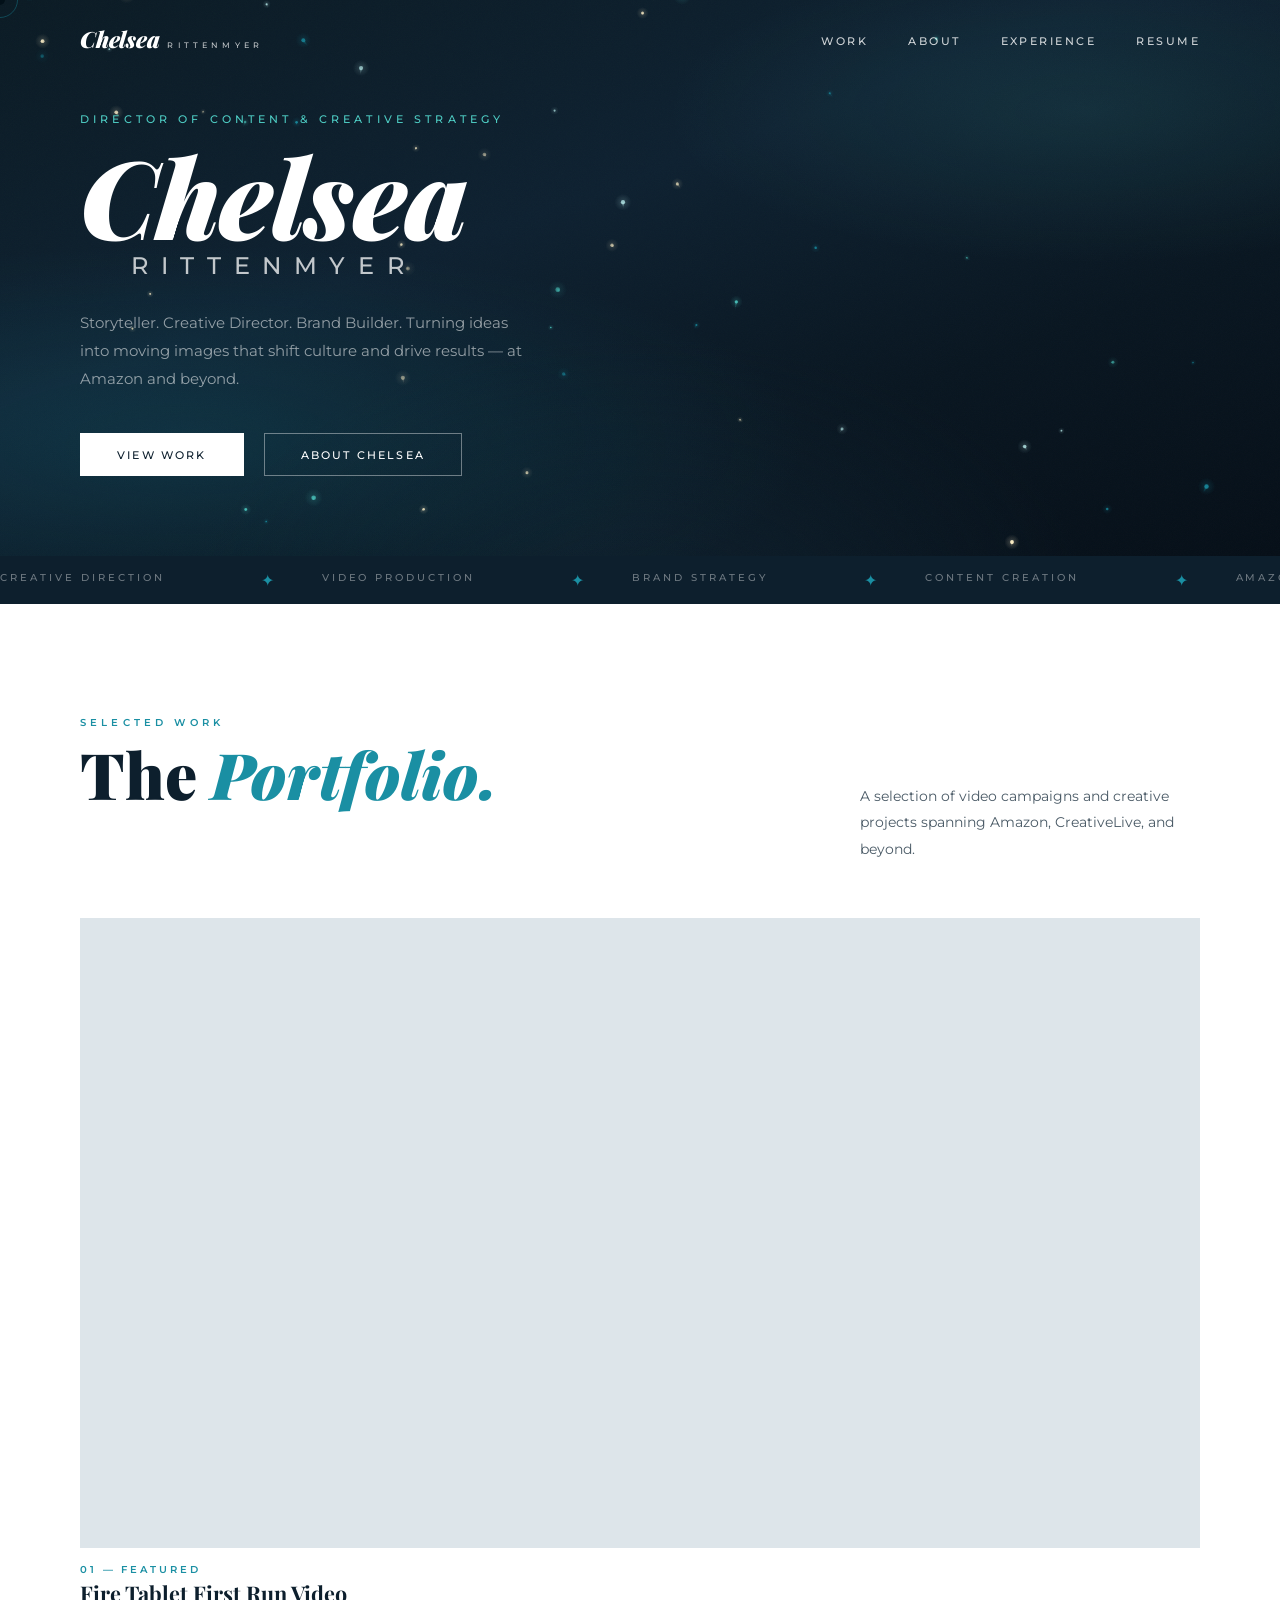
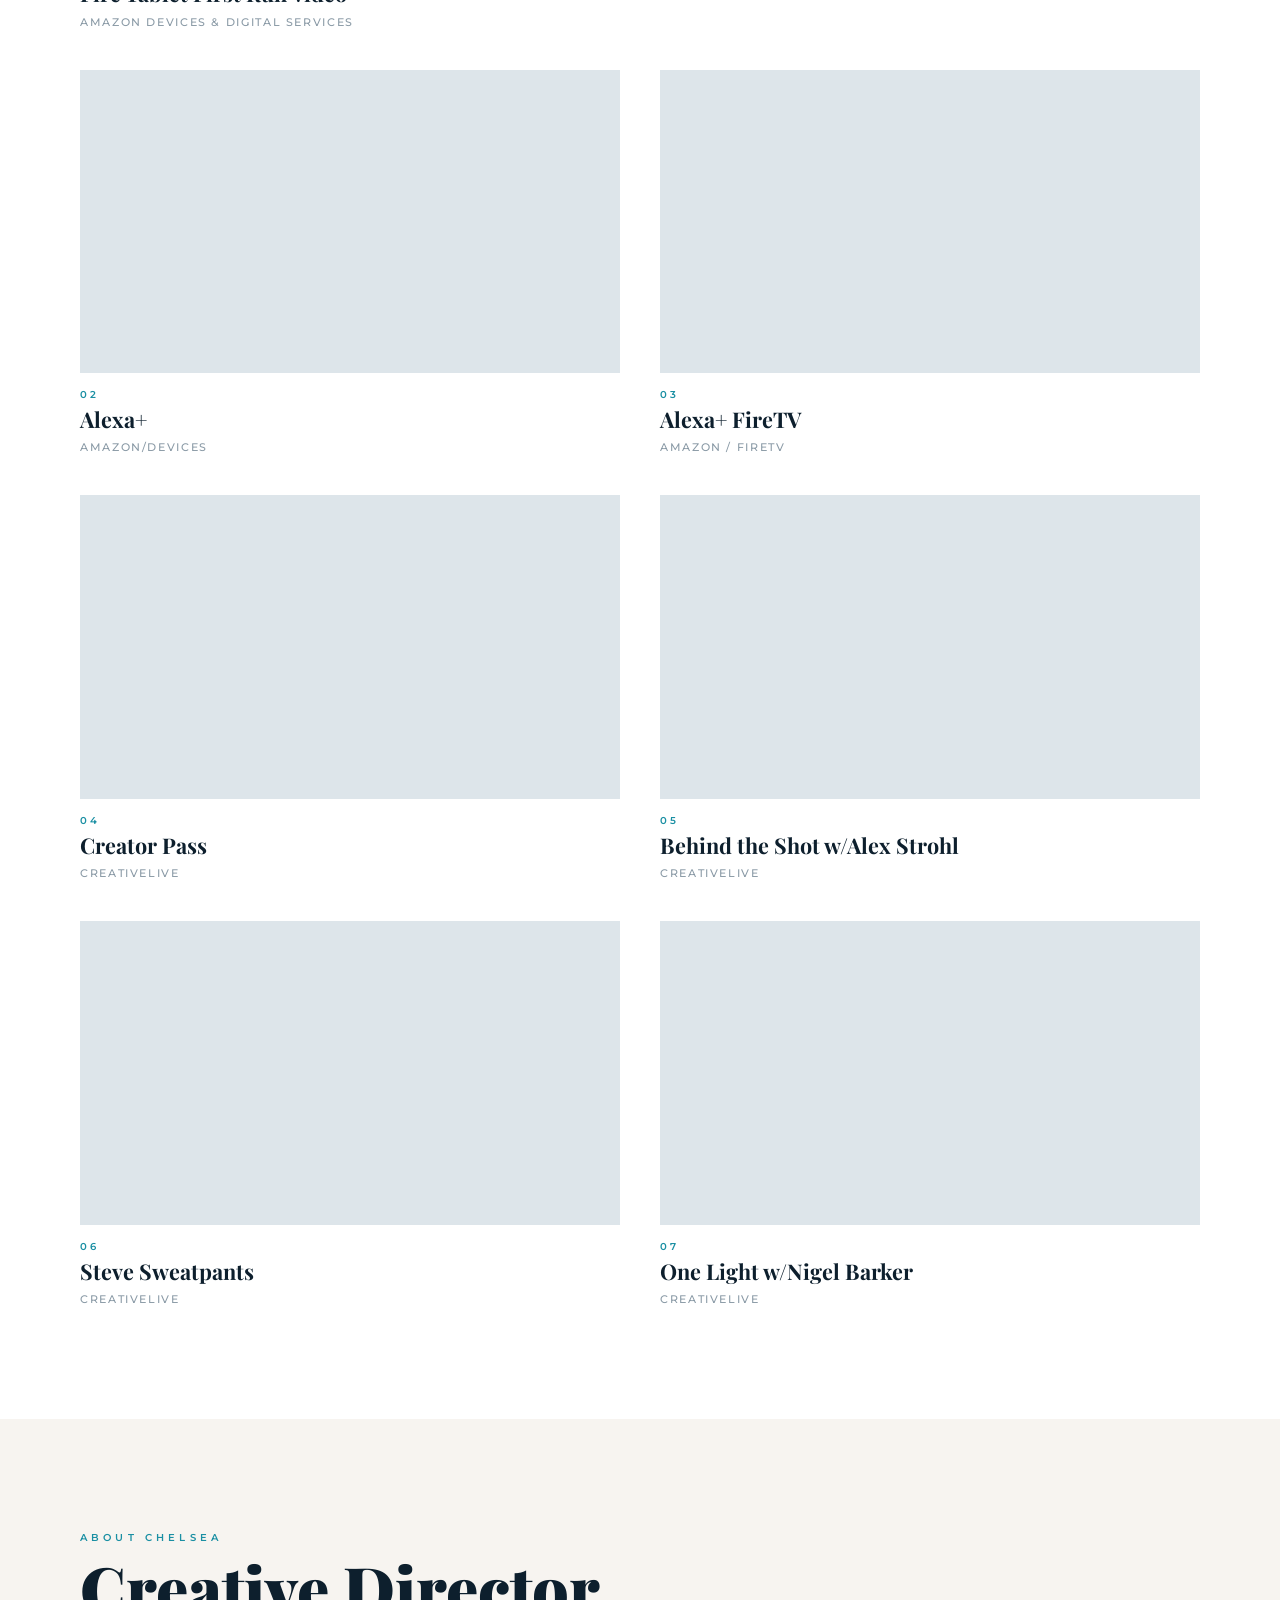
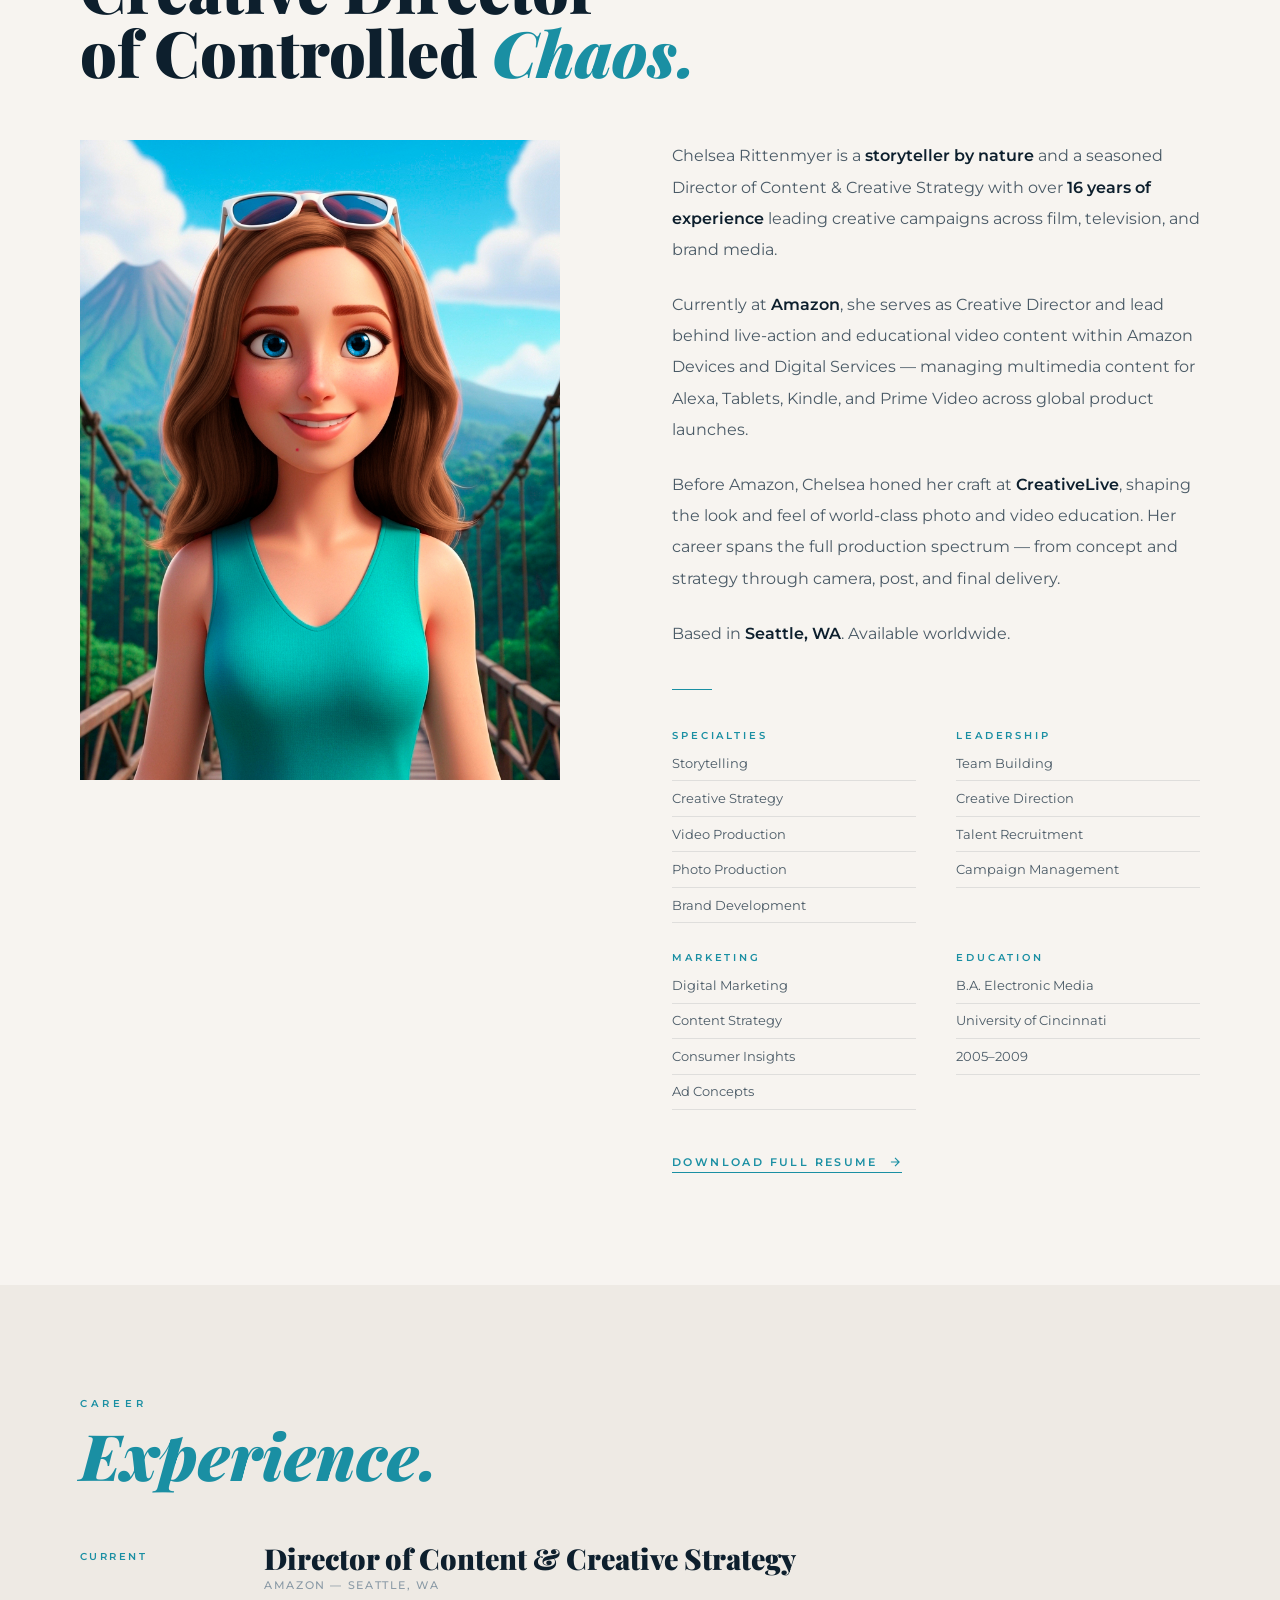
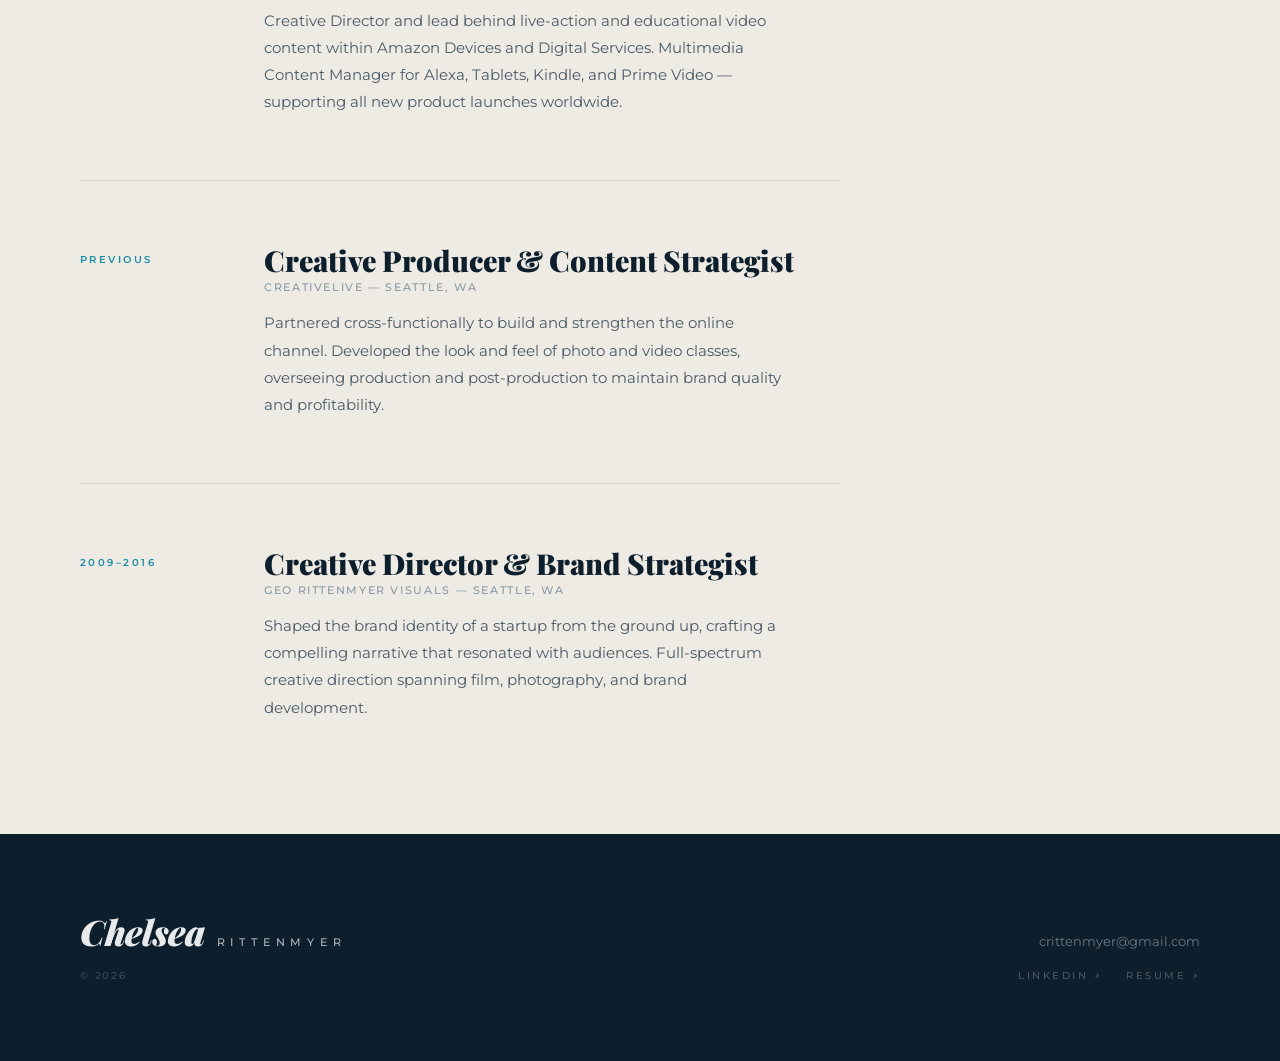
==== commit 63d721e3: "3" ====
--- a/index.html
+++ b/index.html
@@ -204,7 +204,7 @@
                     </div>
                     <div class="video-meta">
                         <p class="video-number">02</p>
-                        <h3 class="ALEXA+">Alexa+</h3>
+                        <h3 class="video-title">Alexa+</h3>
                         <span class="video-client">Amazon/Devices</span>
                     </div>
                 </div>
@@ -235,23 +235,46 @@
                     <div class="video-embed-wrap">
                         <iframe
                             class="video-embed"
+                            src="https://player.vimeo.com/video/1170001330?title=0&byline=0&portrait=0&share=0"
+                            title="Project 4"
+                            allow="
+                                accelerometer;
+                                autoplay;
+                                clipboard-write;
+                                encrypted-media;
+                                gyroscope;
+                                picture-in-picture;
+                            "
+                            allowfullscreen
+                        ></iframe>
+                    </div>
+                    <div class="video-meta">
+                        <p class="video-number">04</p>
+                        <h3 class="video-title">Creator Pass</h3>
+                        <span class="video-client">CreativeLive</span>
+                    </div>
+                </div>
+                <div class="video-card">
+                    <div class="video-embed-wrap">
+                        <iframe
+                            class="video-embed"
                             src="https://player.vimeo.com/video/1169694488?title=0&byline=0&portrait=0&share=0"
-                            title="Project 4"
-                            allow="
-                                accelerometer;
-                                autoplay;
-                                clipboard-write;
-                                encrypted-media;
-                                gyroscope;
-                                picture-in-picture;
-                            "
-                            allowfullscreen
-                        ></iframe>
-                    </div>
-                    <div class="video-meta">
-                        <p class="video-number">04</p>
+                            title="Project 5"
+                            allow="
+                                accelerometer;
+                                autoplay;
+                                clipboard-write;
+                                encrypted-media;
+                                gyroscope;
+                                picture-in-picture;
+                            "
+                            allowfullscreen
+                        ></iframe>
+                    </div>
+                    <div class="video-meta">
+                        <p class="video-number">05</p>
                         <h3 class="video-title">
-                            Behind the Shot W/Alex Strohl
+                            Behind the Shot w/Alex Strohl
                         </h3>
                         <span class="video-client">CreativeLive</span>
                     </div>
@@ -260,23 +283,46 @@
                     <div class="video-embed-wrap">
                         <iframe
                             class="video-embed"
-                            src="https://player.vimeo.com/video/36372380?title=0&byline=0&portrait=0&share=0"
-                            title="Project 5"
-                            allow="
-                                accelerometer;
-                                autoplay;
-                                clipboard-write;
-                                encrypted-media;
-                                gyroscope;
-                                picture-in-picture;
-                            "
-                            allowfullscreen
-                        ></iframe>
-                    </div>
-                    <div class="video-meta">
-                        <p class="video-number">05</p>
-                        <h3 class="video-title">USofNYC</h3>
-                        <span class="video-client">Geo Rittenmyer</span>
+                            src="https://player.vimeo.com/video/1170001367?title=0&byline=0&portrait=0&share=0"
+                            title="Project 6"
+                            allow="
+                                accelerometer;
+                                autoplay;
+                                clipboard-write;
+                                encrypted-media;
+                                gyroscope;
+                                picture-in-picture;
+                            "
+                            allowfullscreen
+                        ></iframe>
+                    </div>
+                    <div class="video-meta">
+                        <p class="video-number">06</p>
+                        <h3 class="video-title">Steve Sweatpants</h3>
+                        <span class="video-client">CreativeLive</span>
+                    </div>
+                </div>
+                <div class="video-card">
+                    <div class="video-embed-wrap">
+                        <iframe
+                            class="video-embed"
+                            src="https://player.vimeo.com/video/1170001406?title=0&byline=0&portrait=0&share=0"
+                            title="Project 7"
+                            allow="
+                                accelerometer;
+                                autoplay;
+                                clipboard-write;
+                                encrypted-media;
+                                gyroscope;
+                                picture-in-picture;
+                            "
+                            allowfullscreen
+                        ></iframe>
+                    </div>
+                    <div class="video-meta">
+                        <p class="video-number">07</p>
+                        <h3 class="video-title">One Light w/Nigel Barker</h3>
+                        <span class="video-client">CreativeLive</span>
                     </div>
                 </div>
             </div>
@@ -369,7 +415,7 @@
                         </div>
                     </div>
                     <a
-                        href="https://crittenmyer.com/s/Chelsea2018-copy.pdf"
+                        href="CrittenmyerResume2026.html"
                         target="_blank"
                         rel="noopener"
                         class="resume-link"
@@ -470,7 +516,7 @@
                         >LinkedIn ↗</a
                     >
                     <a
-                        href="https://crittenmyer.com/s/Chelsea2018-copy.pdf"
+                        href="CrittenmyerResume2026.html"
                         target="_blank"
                         rel="noopener"
                         >Resume ↗</a
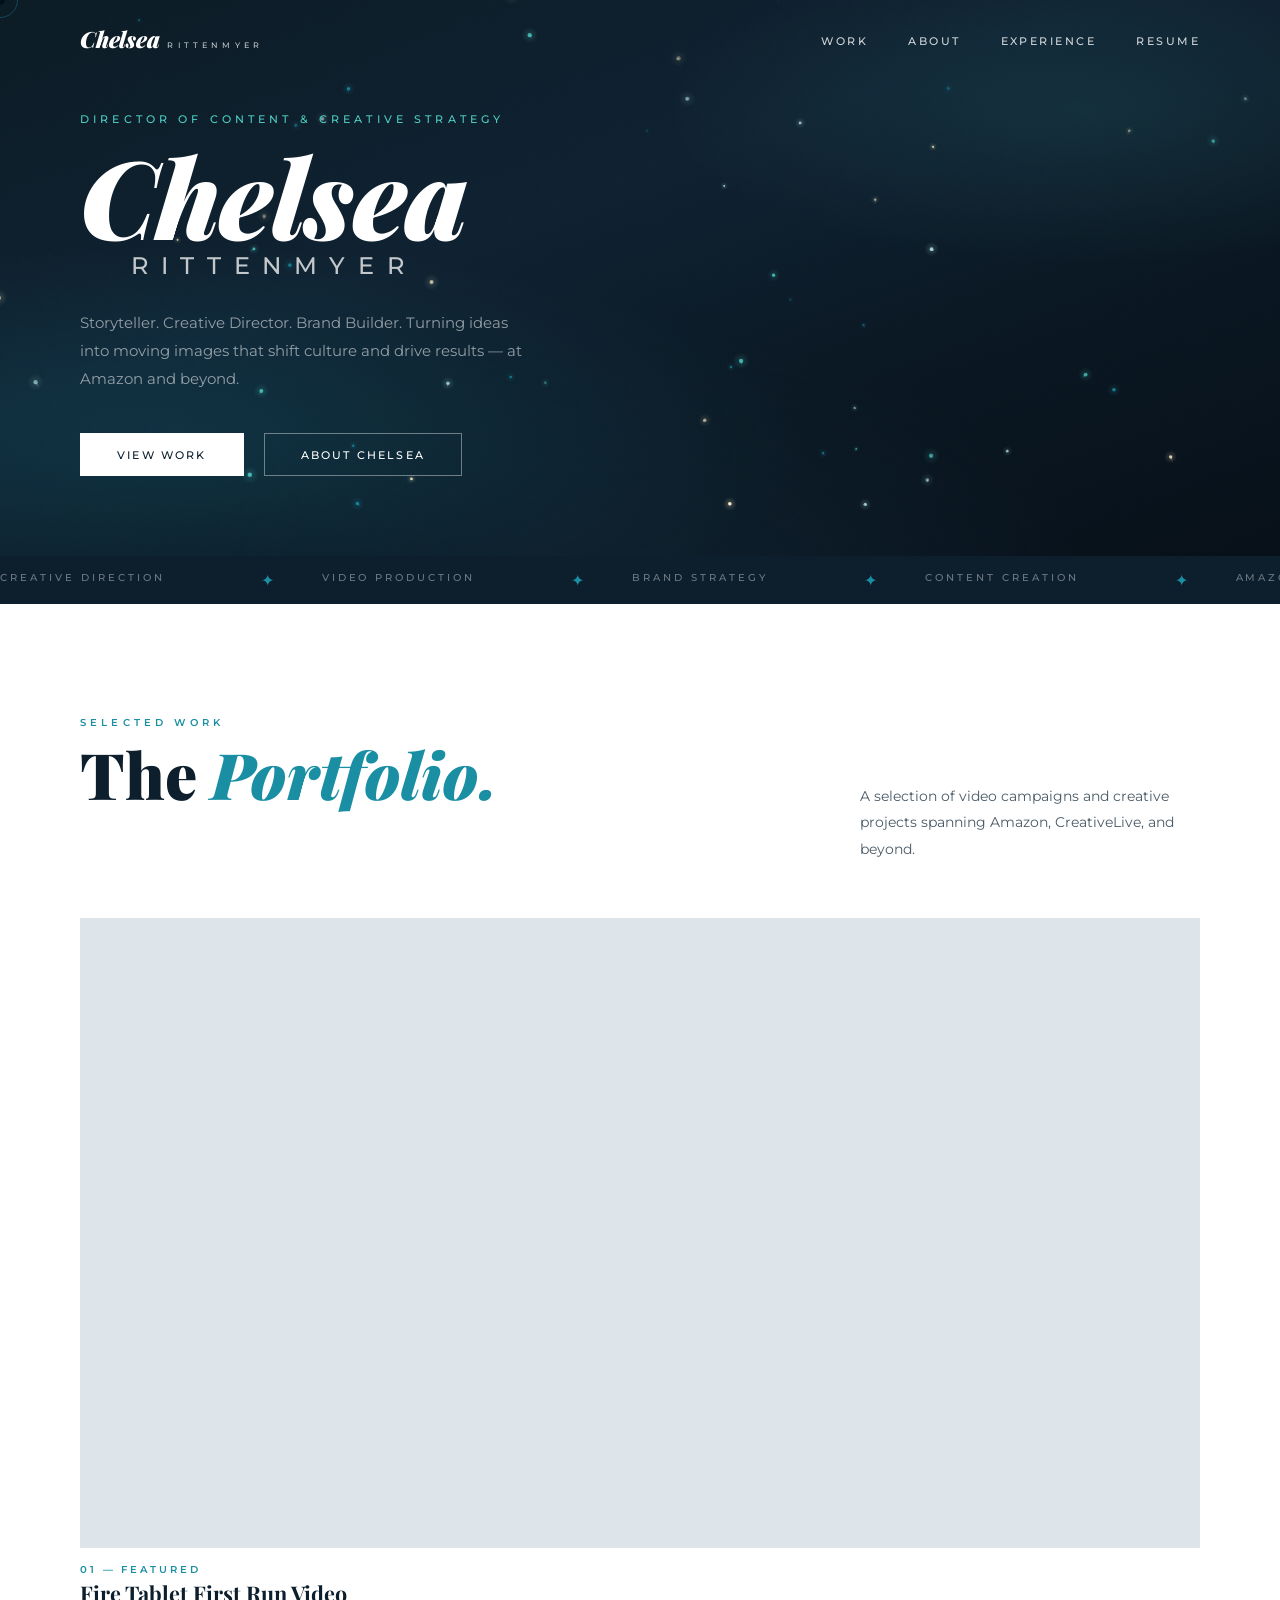
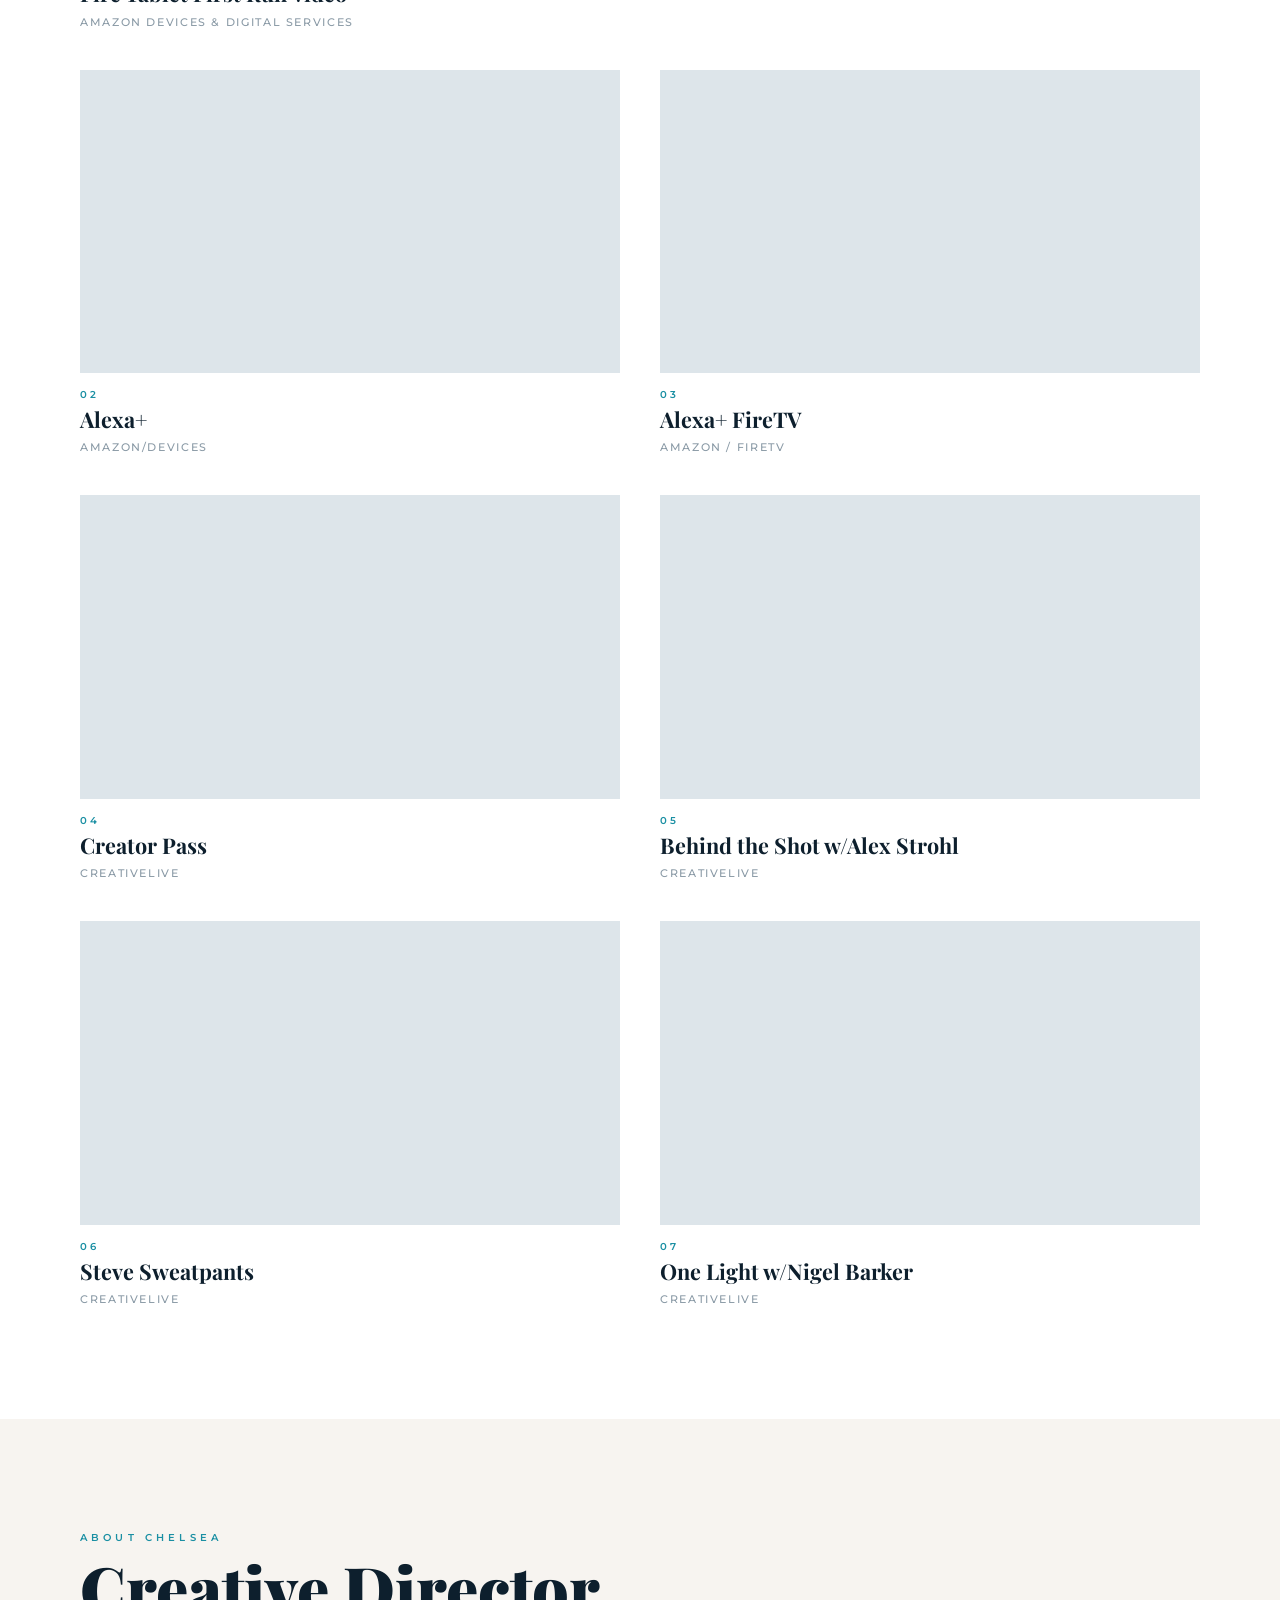
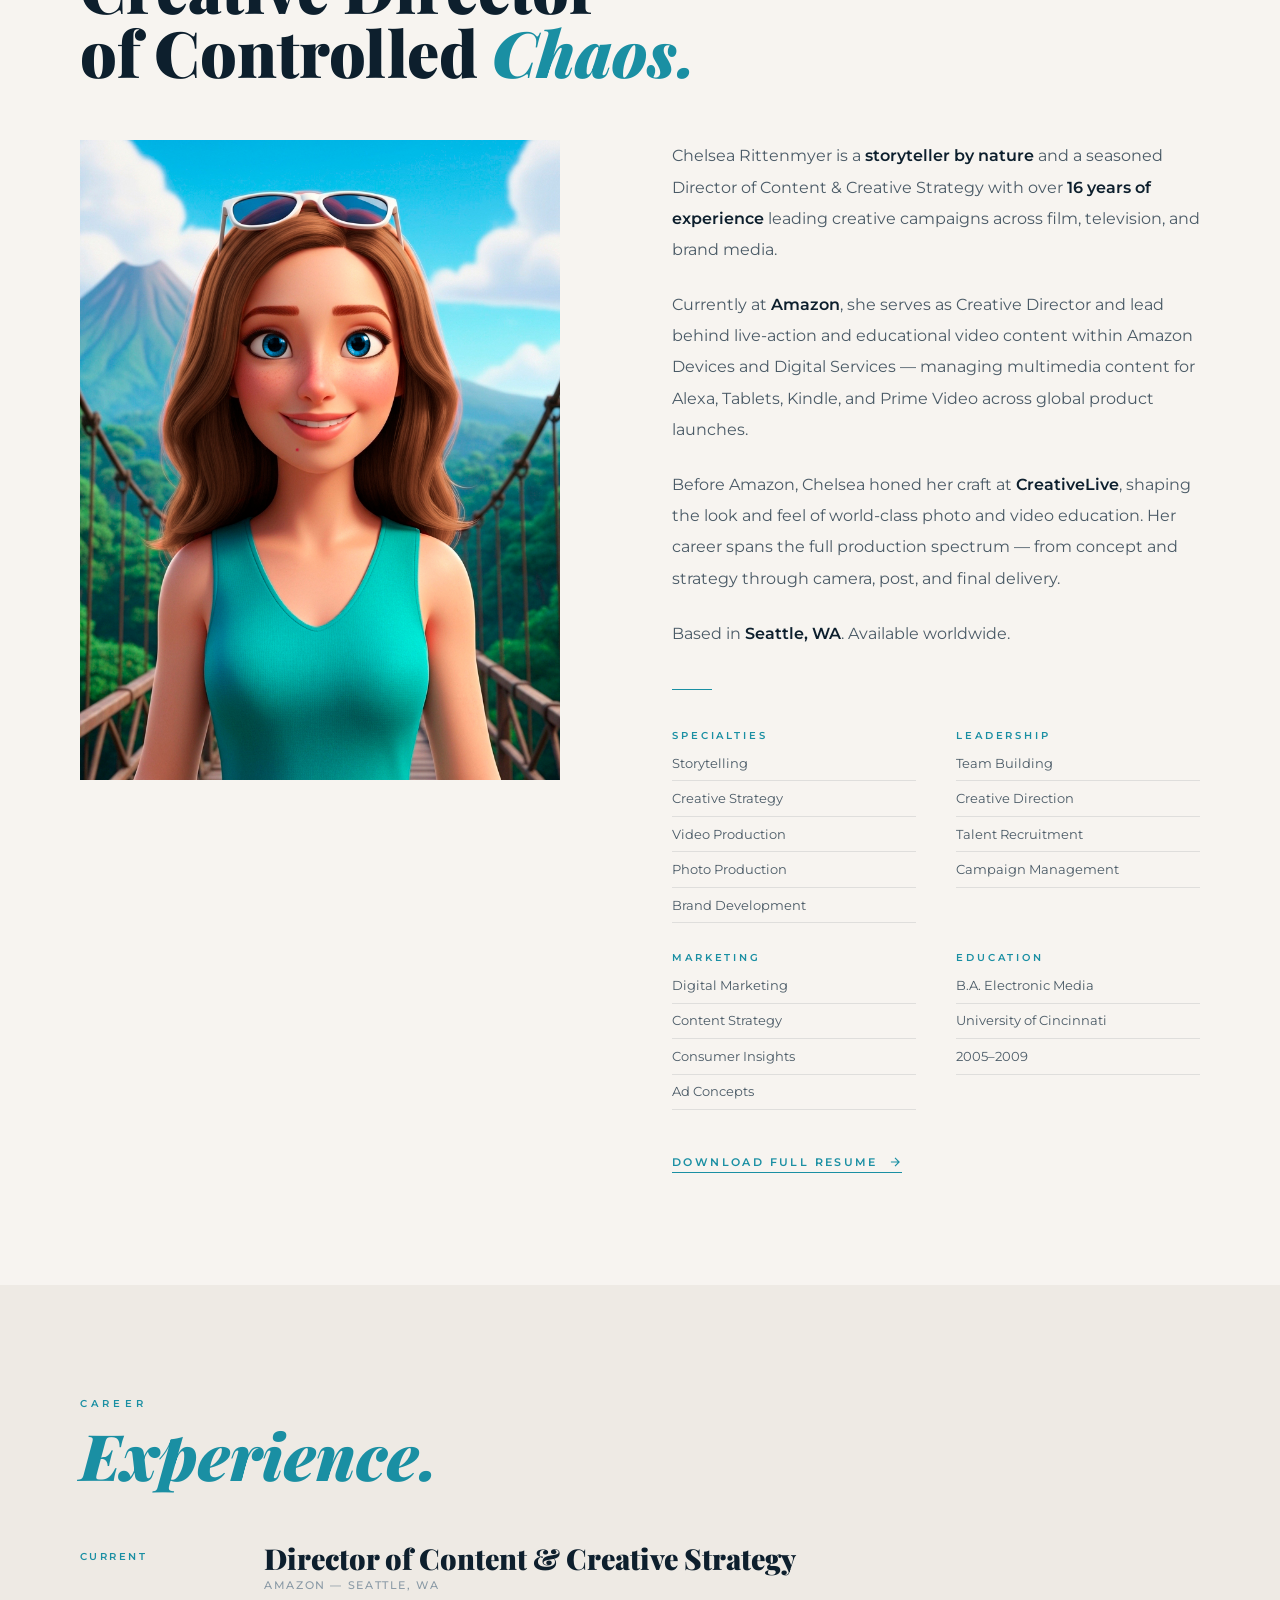
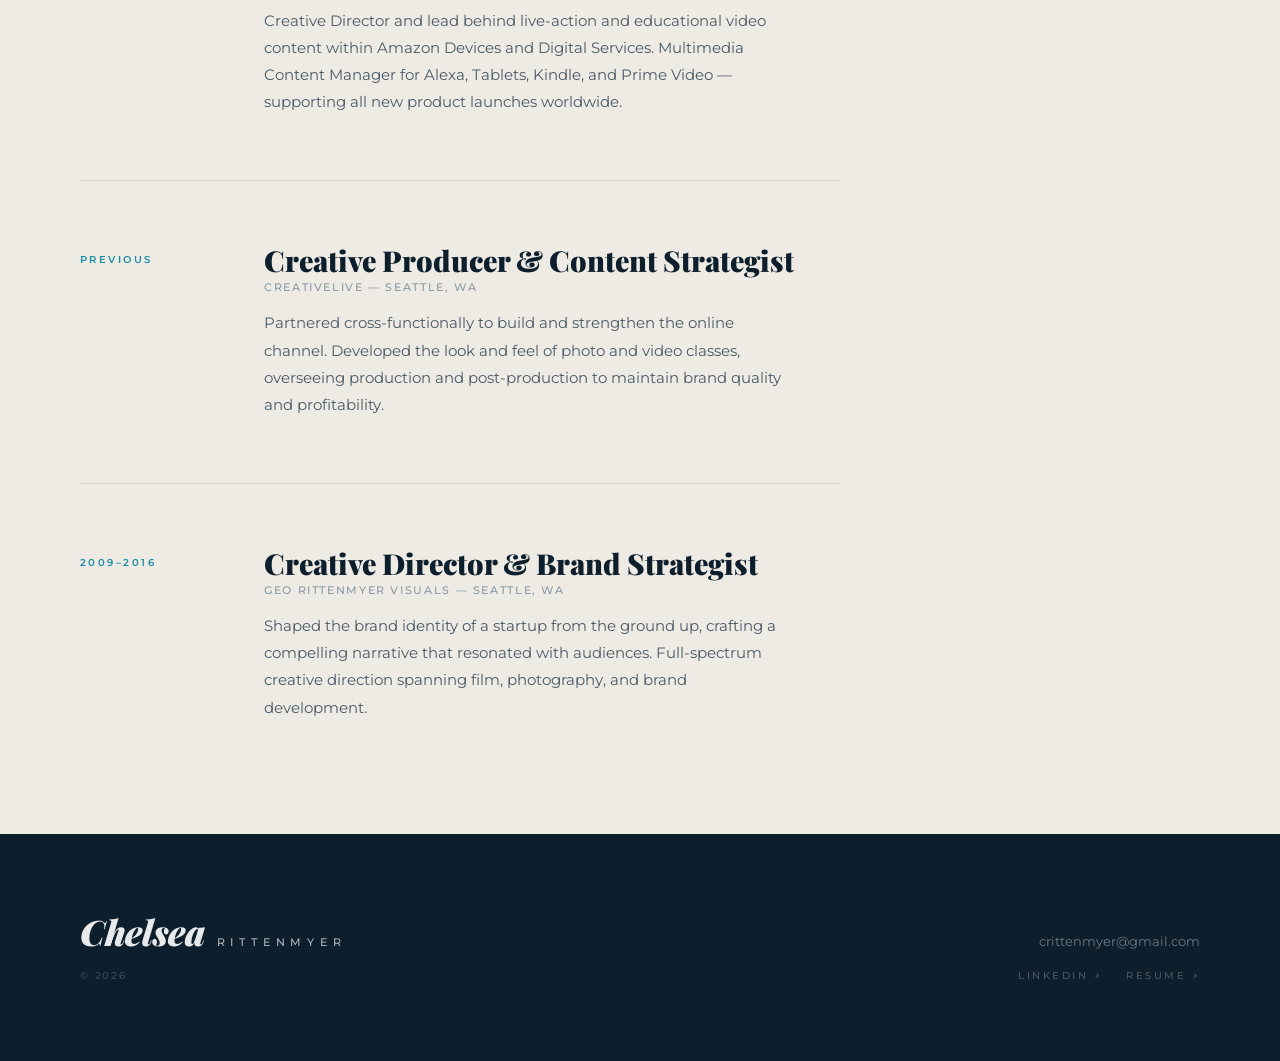
==== commit 67a79c7f: "5" ====
--- a/index.html
+++ b/index.html
@@ -3,6 +3,15 @@
     <head>
         <meta charset="UTF-8" />
         <meta name="viewport" content="width=device-width, initial-scale=1.0" />
+        <!-- Google tag (gtag.js) -->
+        <script async src="https://www.googletagmanager.com/gtag/js?id=G-ZKQQ1RDPFS"></script>
+        <script>
+          window.dataLayer = window.dataLayer || [];
+          function gtag(){dataLayer.push(arguments);}
+          gtag('js', new Date());
+
+          gtag('config', 'G-ZKQQ1RDPFS');
+        </script>
         <title>
             Chelsea Rittenmyer — Director of Content & Creative Strategy
         </title>
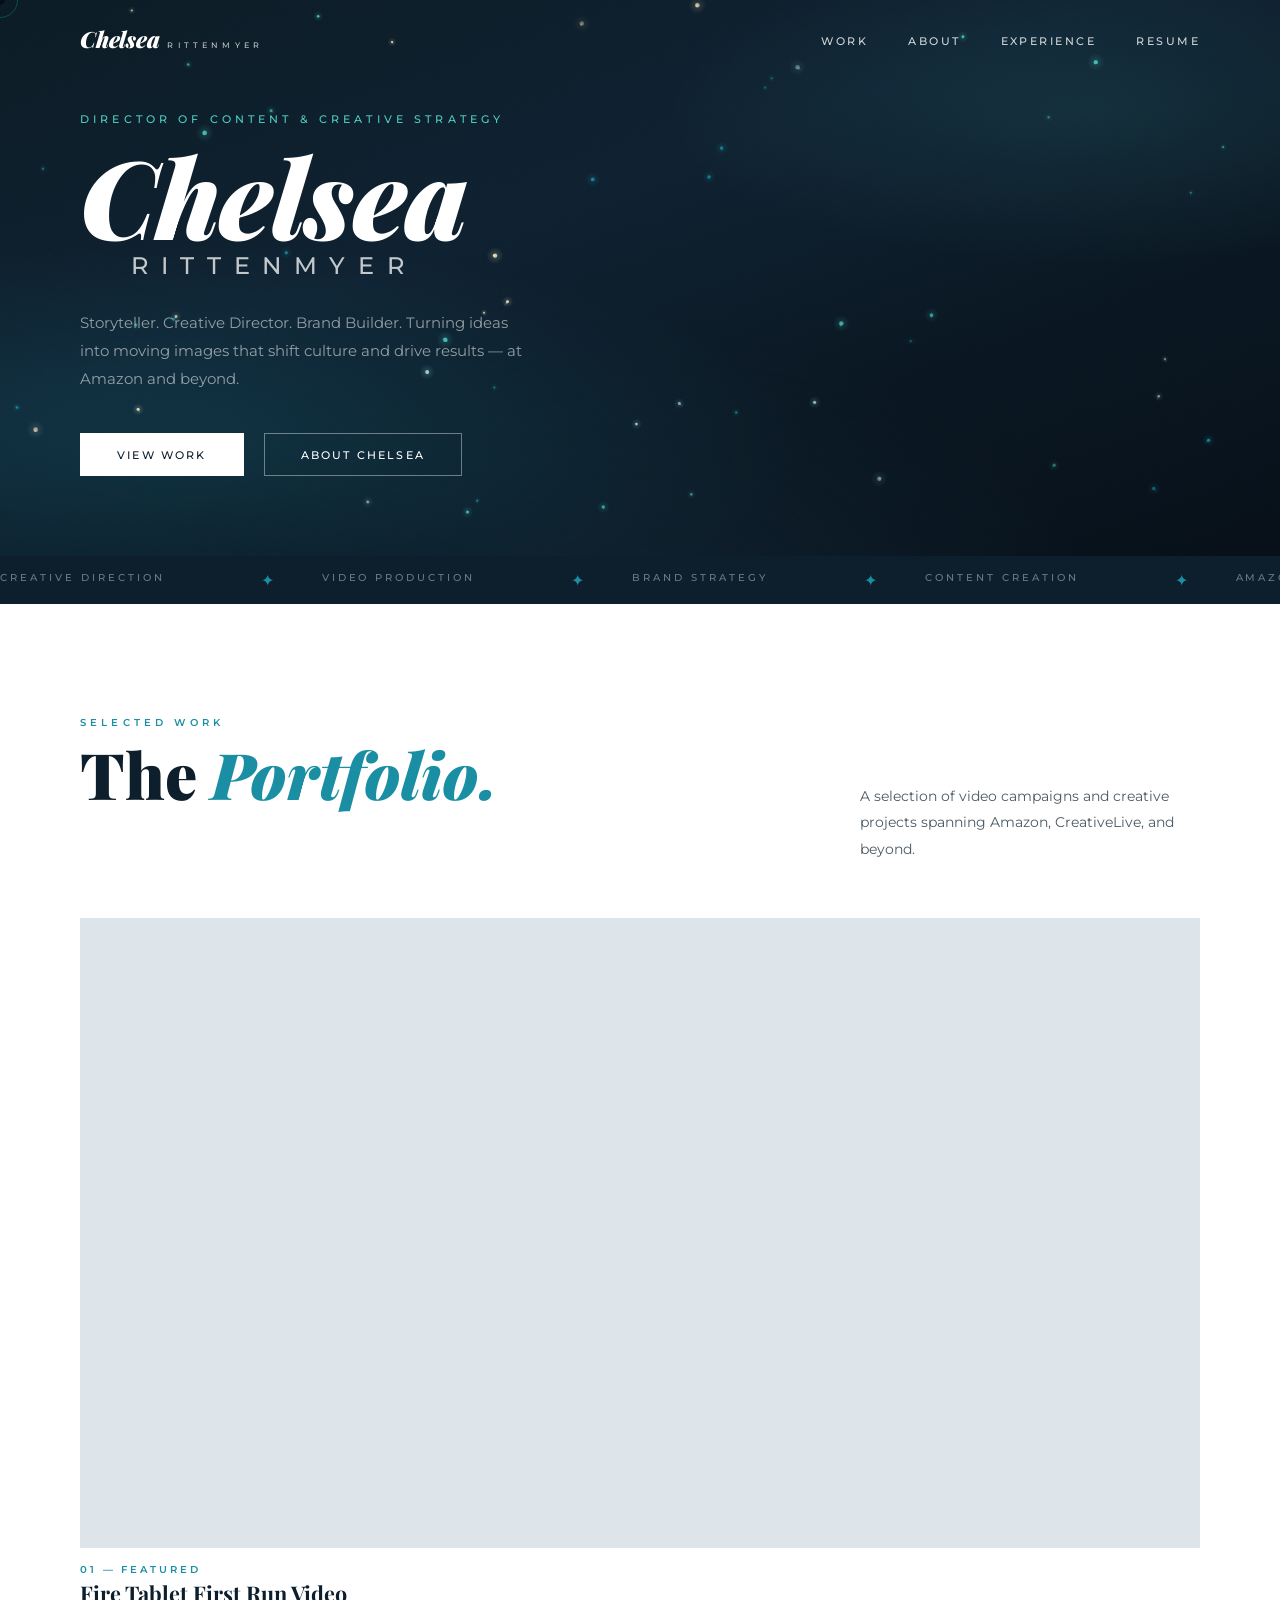
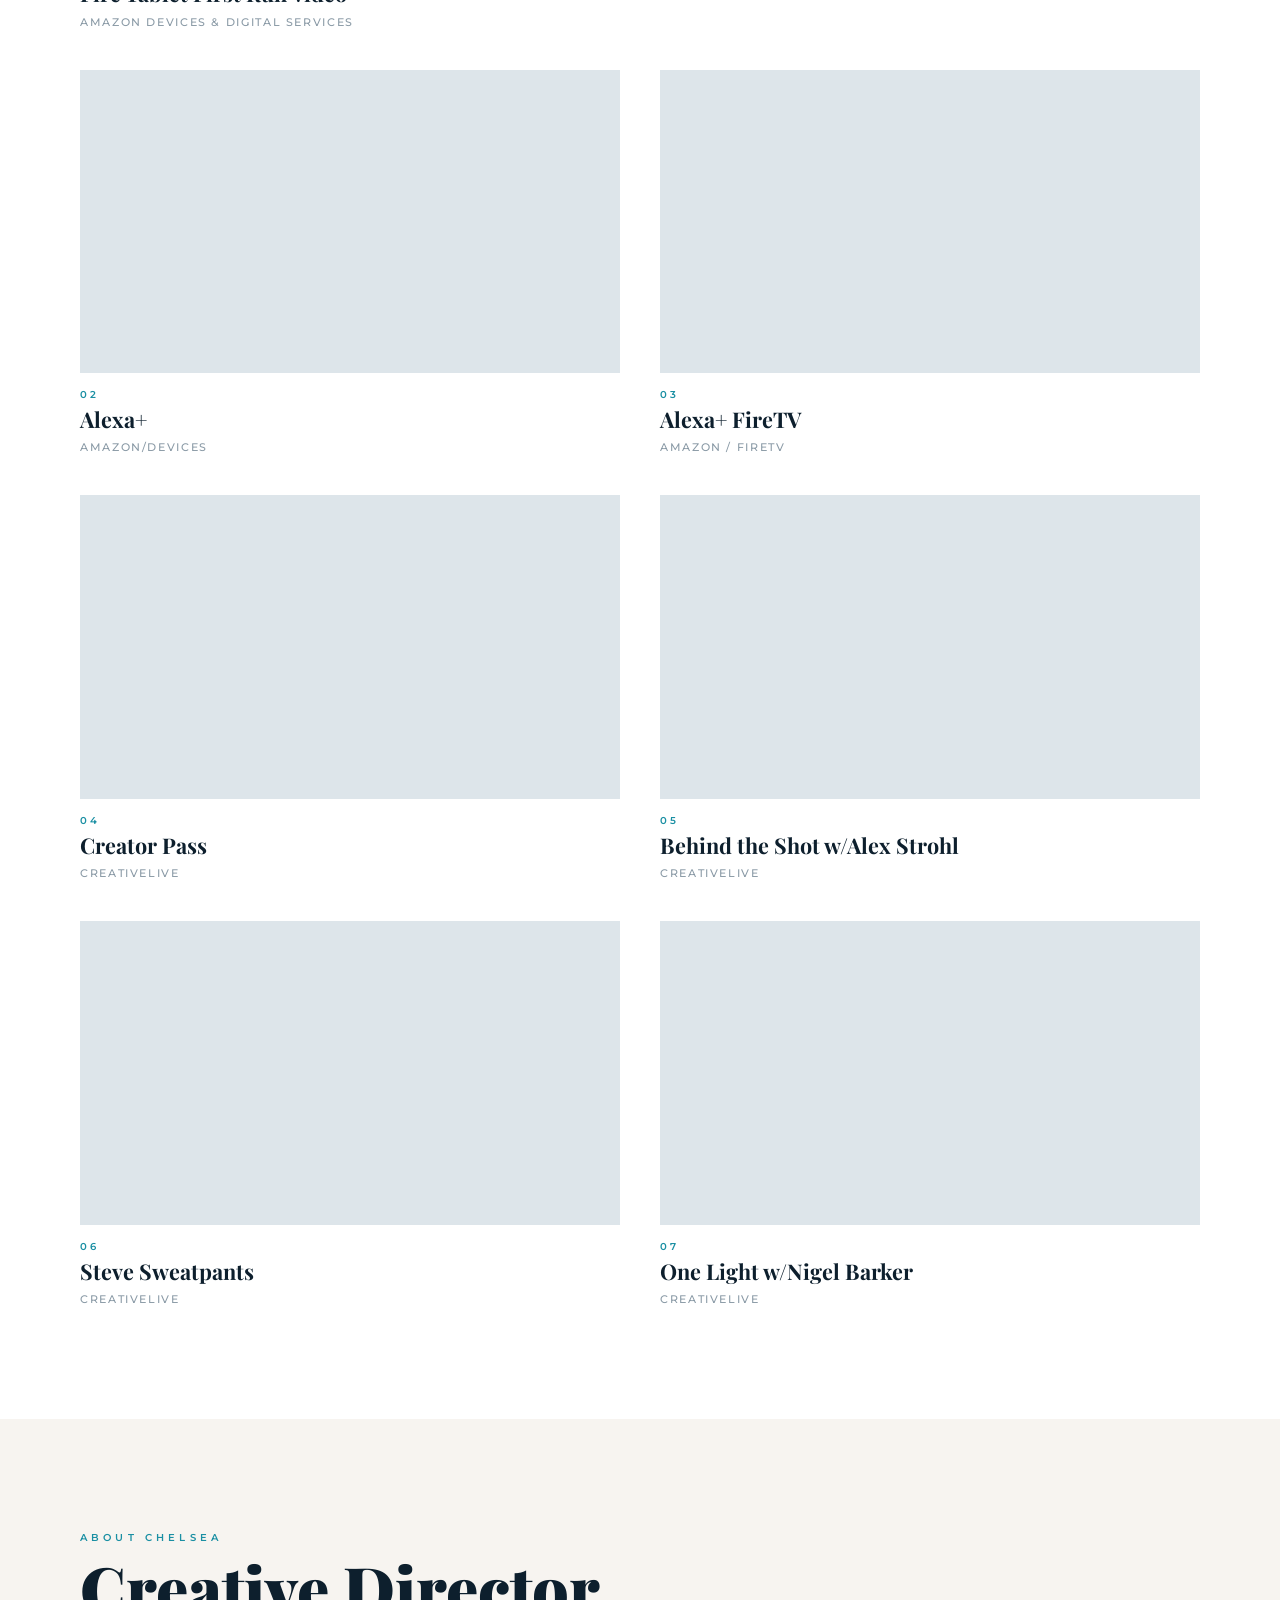
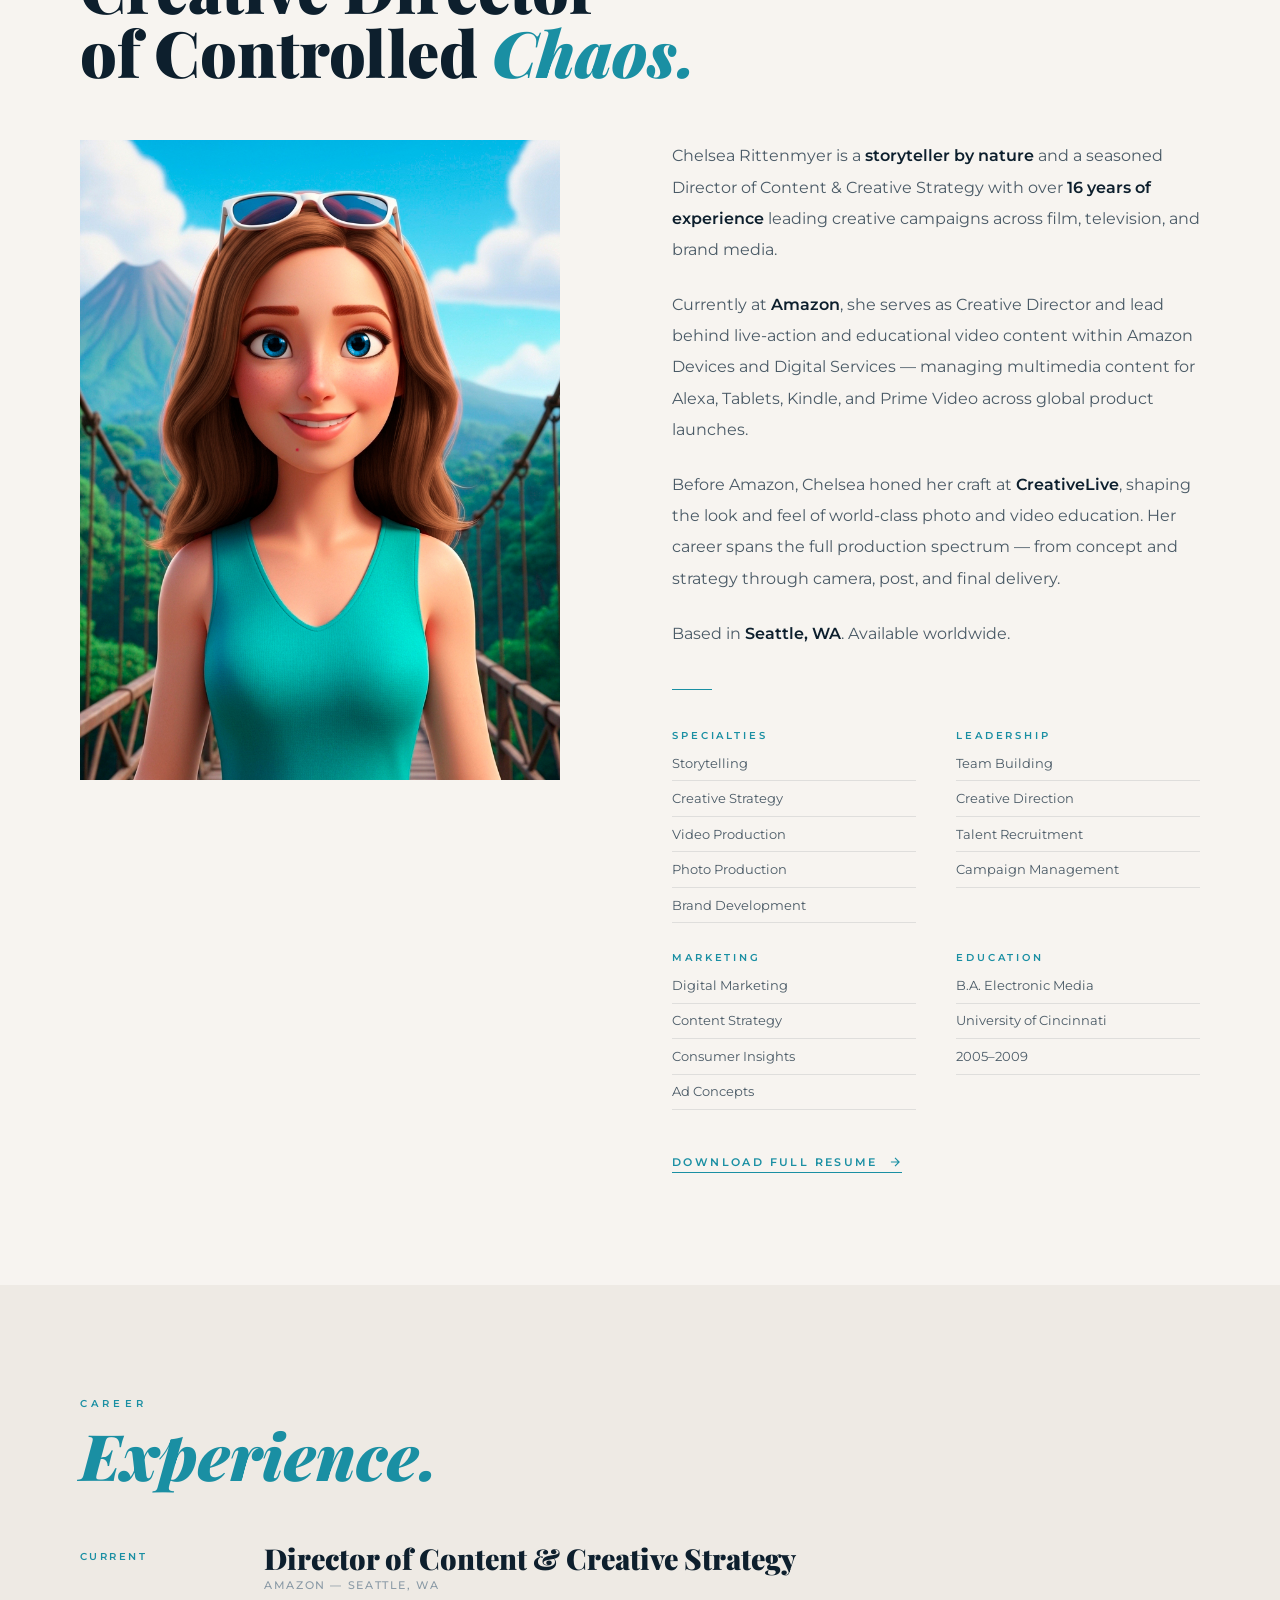
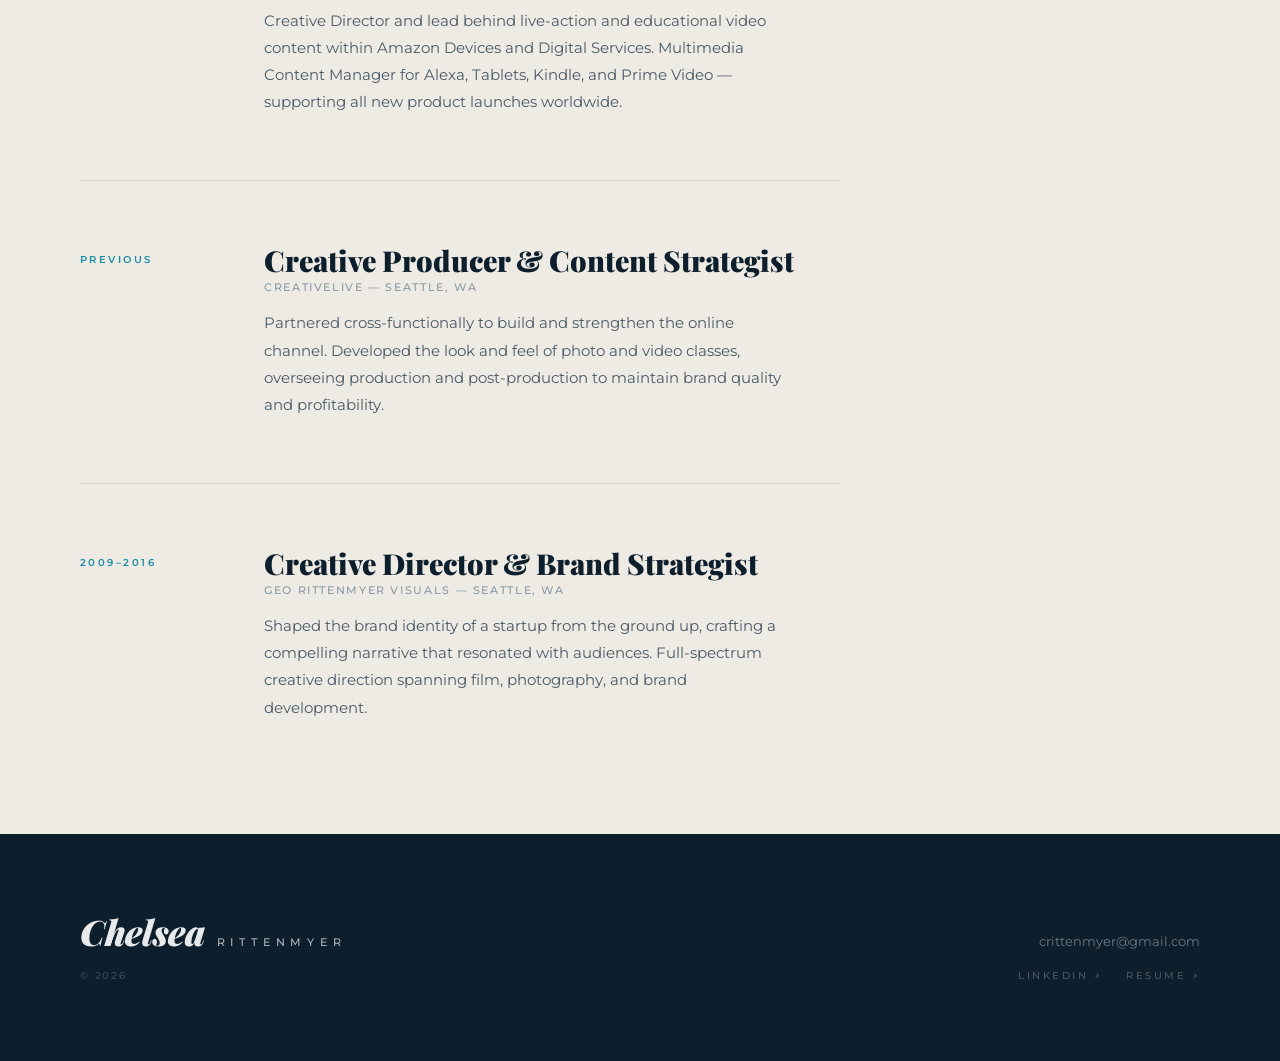
==== commit d44649c7: "Update index.html" ====
--- a/index.html
+++ b/index.html
@@ -4,13 +4,18 @@
         <meta charset="UTF-8" />
         <meta name="viewport" content="width=device-width, initial-scale=1.0" />
         <!-- Google tag (gtag.js) -->
-        <script async src="https://www.googletagmanager.com/gtag/js?id=G-ZKQQ1RDPFS"></script>
+        <script
+            async
+            src="https://www.googletagmanager.com/gtag/js?id=G-ZKQQ1RDPFS"
+        ></script>
         <script>
-          window.dataLayer = window.dataLayer || [];
-          function gtag(){dataLayer.push(arguments);}
-          gtag('js', new Date());
-
-          gtag('config', 'G-ZKQQ1RDPFS');
+            window.dataLayer = window.dataLayer || [];
+            function gtag() {
+                dataLayer.push(arguments);
+            }
+            gtag("js", new Date());
+
+            gtag("config", "G-ZKQQ1RDPFS");
         </script>
         <title>
             Chelsea Rittenmyer — Director of Content & Creative Strategy
@@ -90,7 +95,7 @@
                 <li><a href="#experience">Experience</a></li>
                 <li>
                     <a
-                        href="https://crittenmyer.com/s/Chelsea2018-copy.pdf"
+                        href="CrittenmyerResume2026.html"
                         target="_blank"
                         rel="noopener"
                         >Resume</a
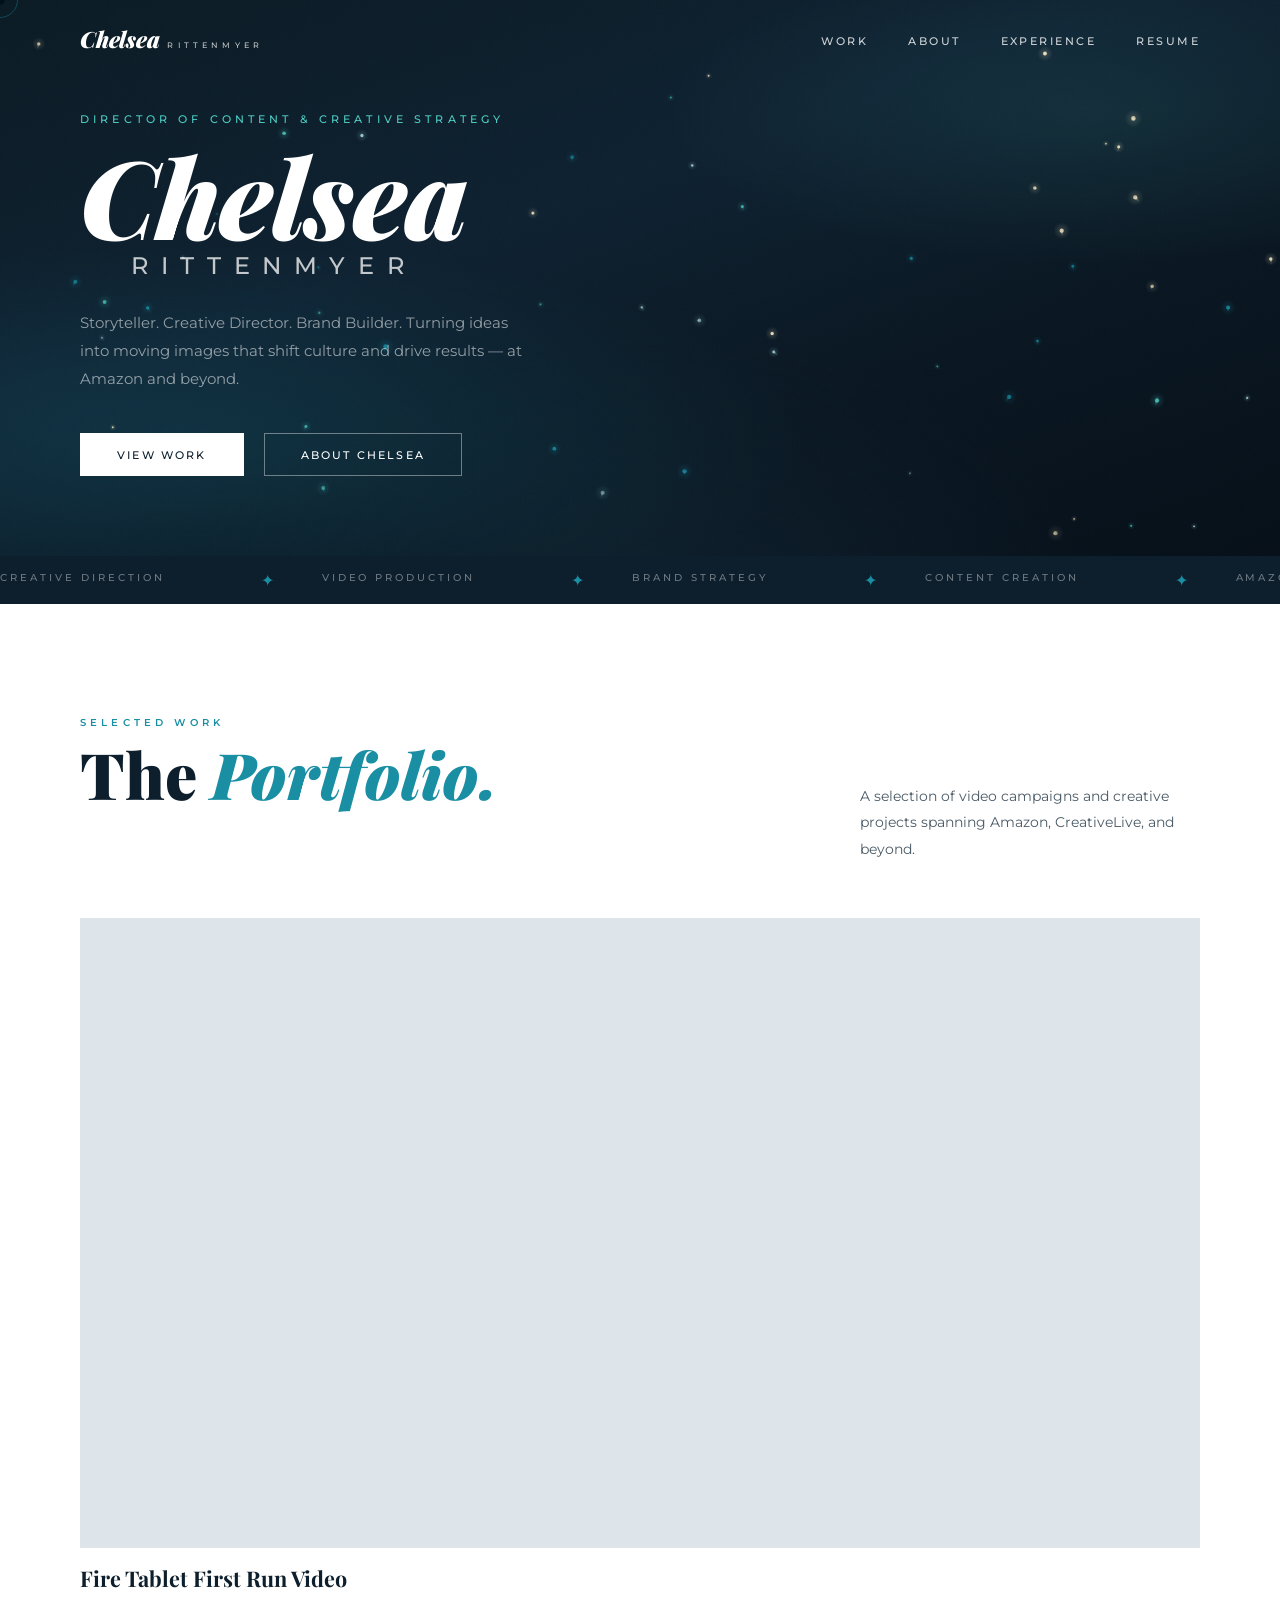
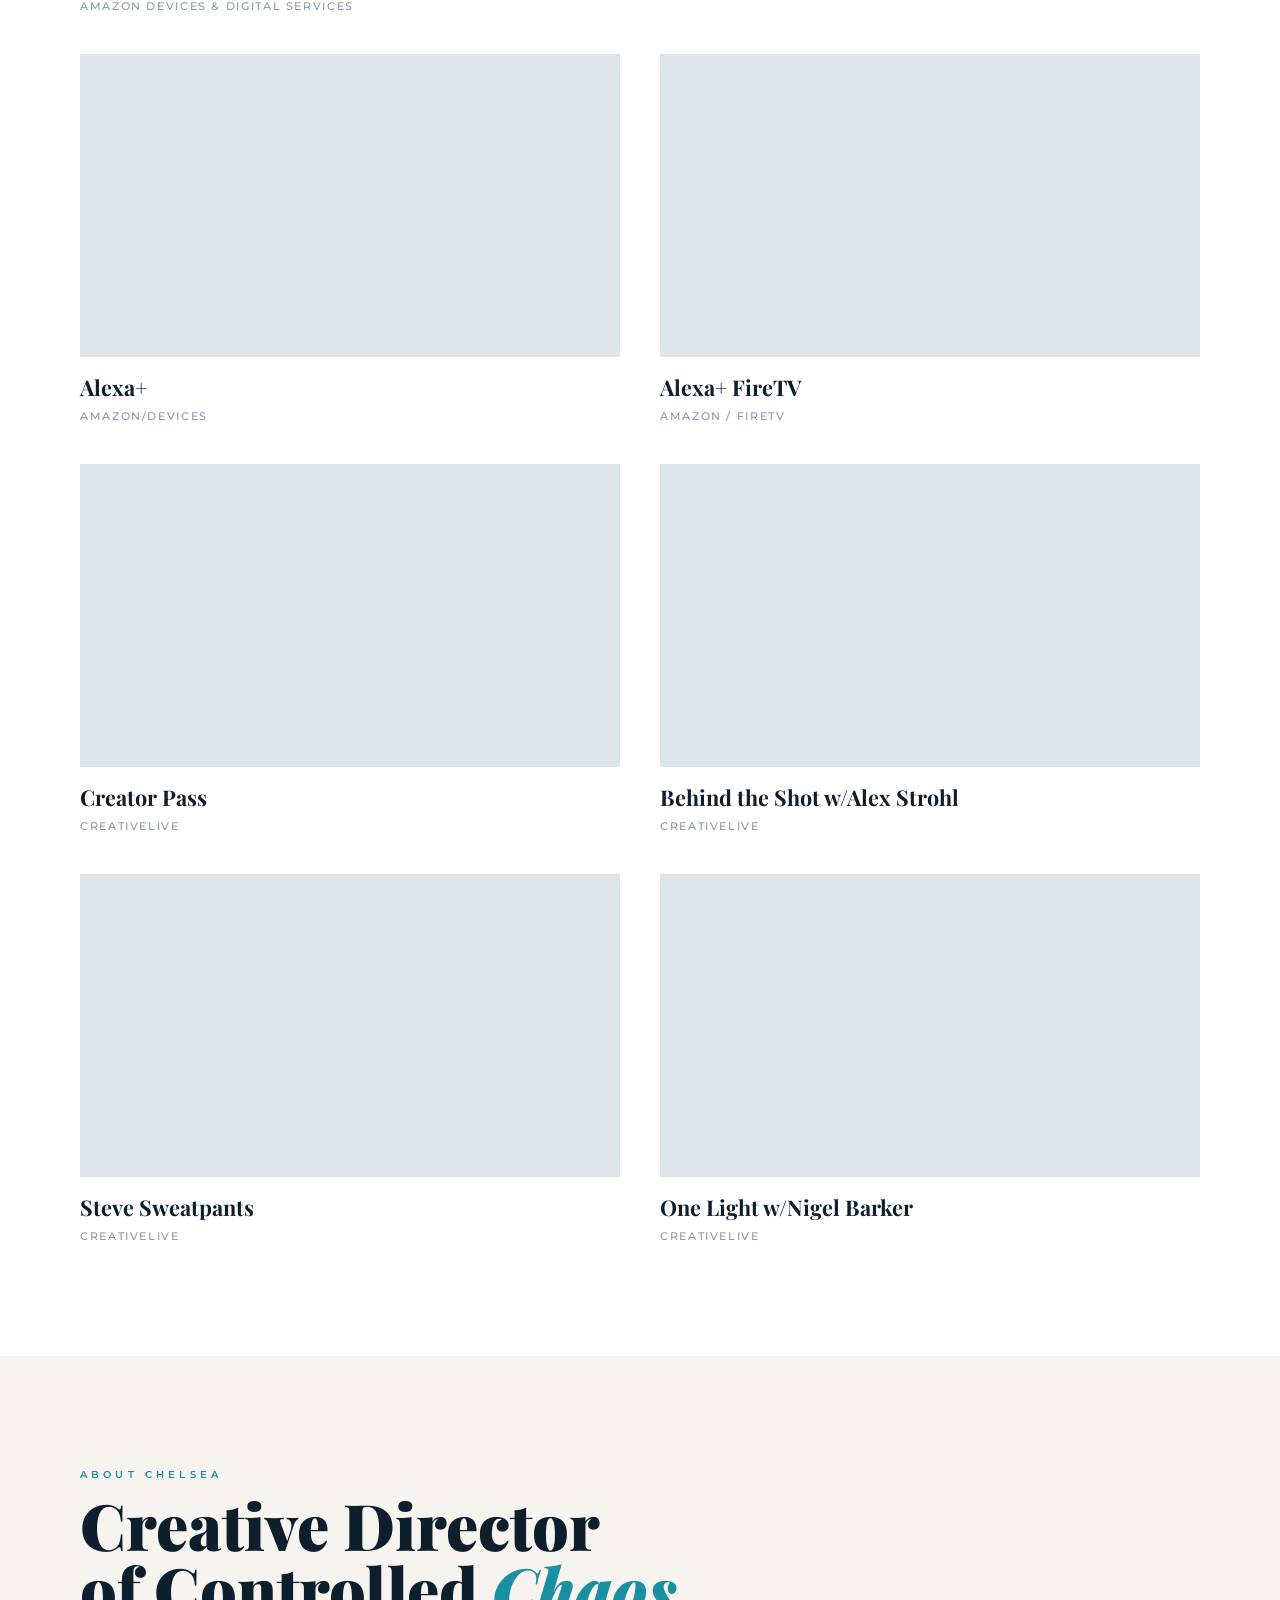
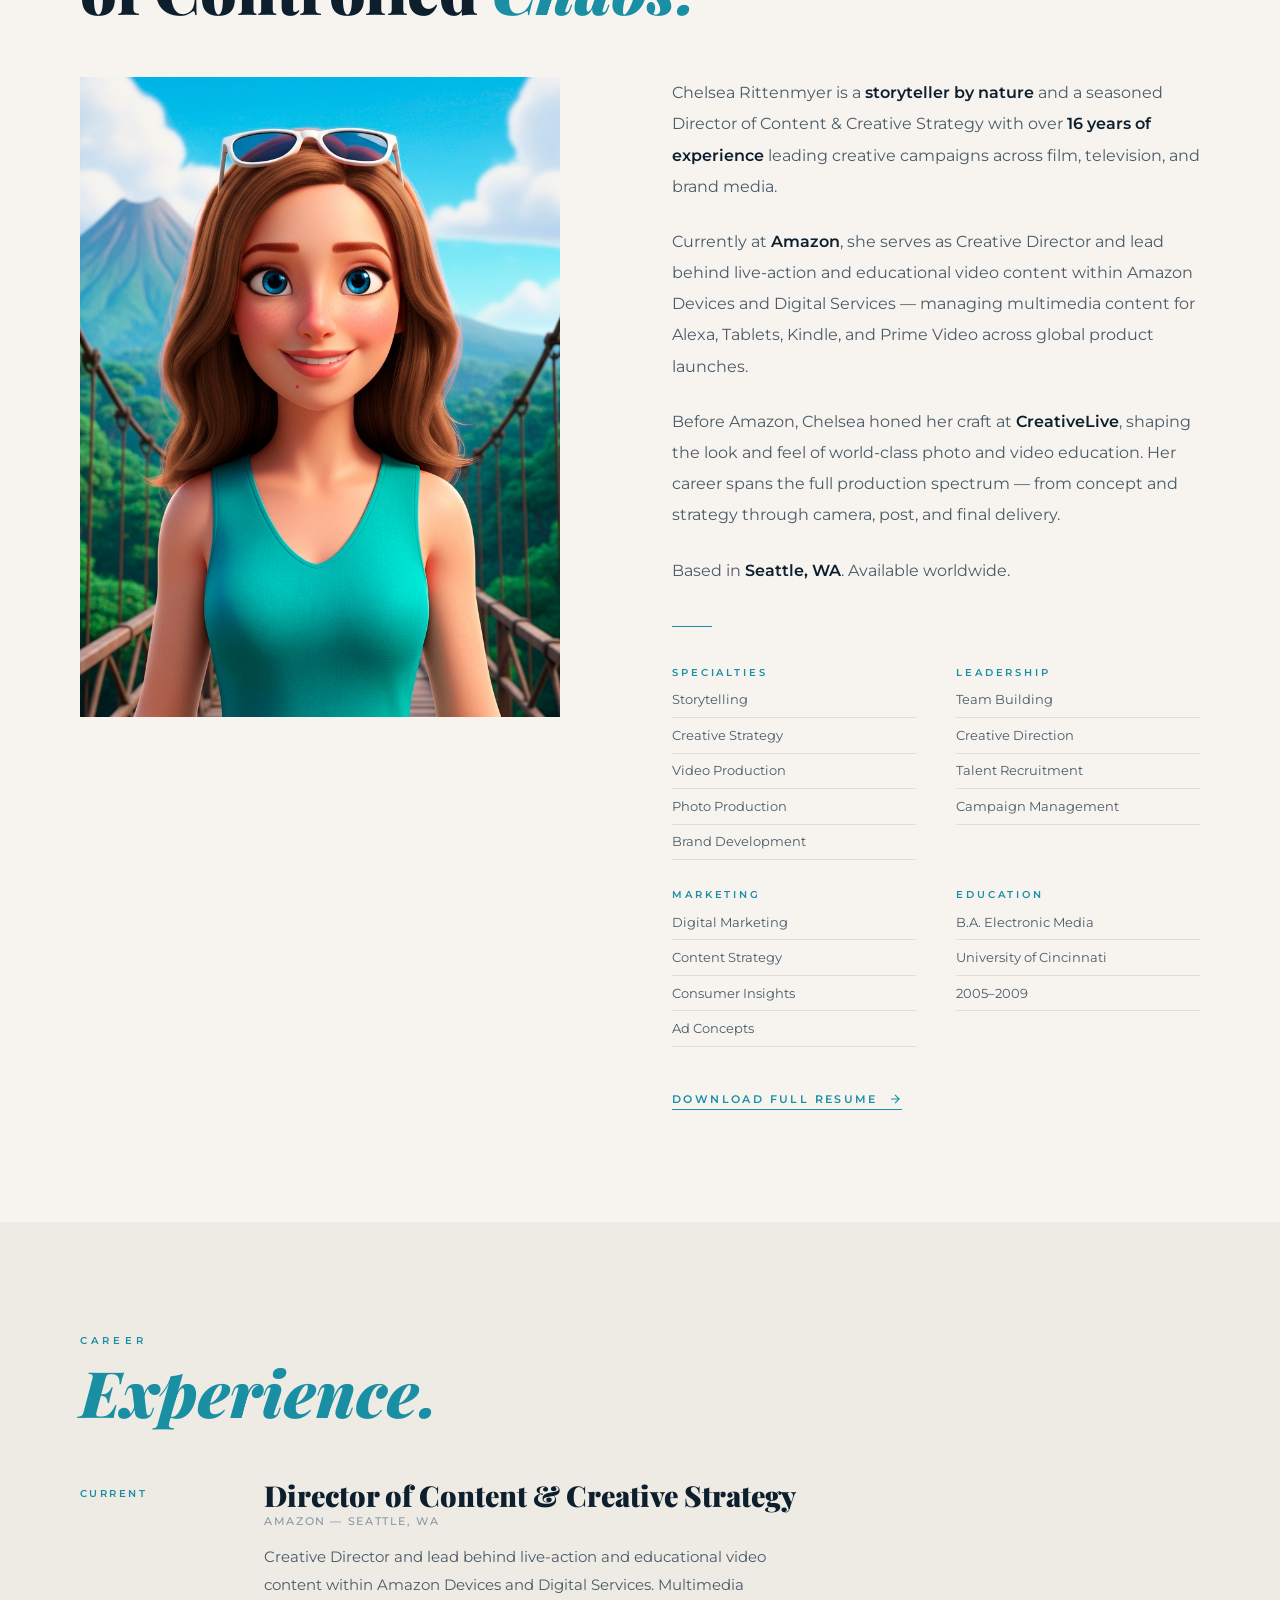
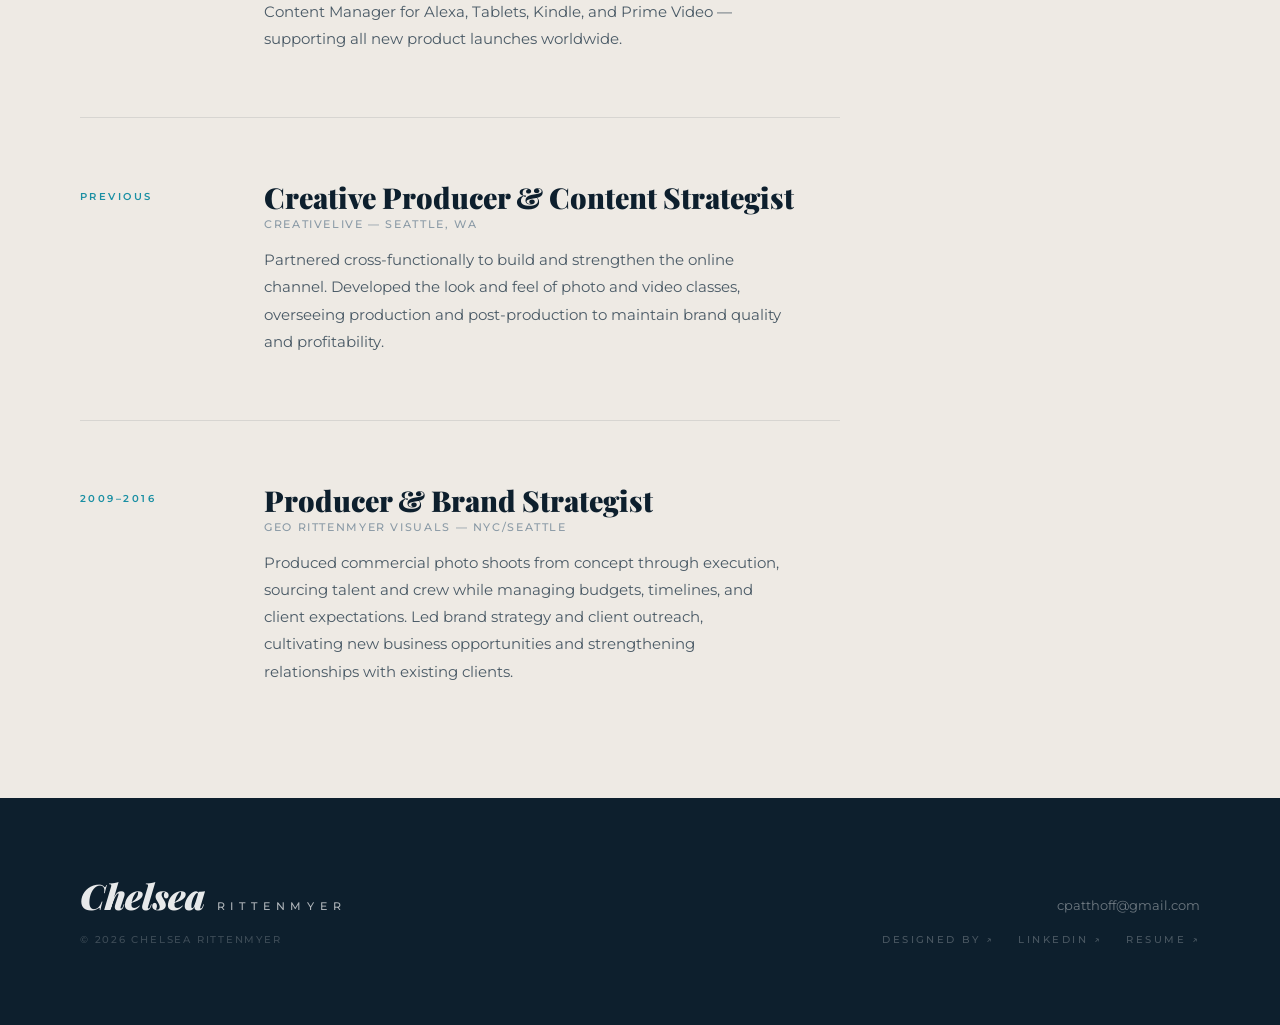
==== commit 80b7dbf1: "6" ====
--- a/index.html
+++ b/index.html
@@ -192,7 +192,7 @@
                         ></iframe>
                     </div>
                     <div class="video-meta">
-                        <p class="video-number">01 — Featured</p>
+
                         <h3 class="video-title">Fire Tablet First Run Video</h3>
                         <span class="video-client"
                             >Amazon Devices &amp; Digital Services</span
@@ -217,7 +217,7 @@
                         ></iframe>
                     </div>
                     <div class="video-meta">
-                        <p class="video-number">02</p>
+
                         <h3 class="video-title">Alexa+</h3>
                         <span class="video-client">Amazon/Devices</span>
                     </div>
@@ -240,7 +240,6 @@
                         ></iframe>
                     </div>
                     <div class="video-meta">
-                        <p class="video-number">03</p>
                         <h3 class="video-title">Alexa+ FireTV</h3>
                         <span class="video-client">Amazon / FireTV</span>
                     </div>
@@ -263,7 +262,6 @@
                         ></iframe>
                     </div>
                     <div class="video-meta">
-                        <p class="video-number">04</p>
                         <h3 class="video-title">Creator Pass</h3>
                         <span class="video-client">CreativeLive</span>
                     </div>
@@ -286,7 +284,6 @@
                         ></iframe>
                     </div>
                     <div class="video-meta">
-                        <p class="video-number">05</p>
                         <h3 class="video-title">
                             Behind the Shot w/Alex Strohl
                         </h3>
@@ -311,7 +308,6 @@
                         ></iframe>
                     </div>
                     <div class="video-meta">
-                        <p class="video-number">06</p>
                         <h3 class="video-title">Steve Sweatpants</h3>
                         <span class="video-client">CreativeLive</span>
                     </div>
@@ -334,7 +330,6 @@
                         ></iframe>
                     </div>
                     <div class="video-meta">
-                        <p class="video-number">07</p>
                         <h3 class="video-title">One Light w/Nigel Barker</h3>
                         <span class="video-client">CreativeLive</span>
                     </div>
@@ -494,17 +489,18 @@
                     <p class="timeline-period">2009–2016</p>
                     <div class="timeline-body">
                         <h3 class="timeline-role">
-                            Creative Director &amp; Brand Strategist
+                            Producer &amp; Brand Strategist
                         </h3>
                         <p class="timeline-company">
-                            Geo Rittenmyer Visuals — Seattle, WA
+                            Geo Rittenmyer Visuals — NYC/Seattle
                         </p>
                         <p class="timeline-desc">
-                            Shaped the brand identity of a startup from the
-                            ground up, crafting a compelling narrative that
-                            resonated with audiences. Full-spectrum creative
-                            direction spanning film, photography, and brand
-                            development.
+                            Produced commercial photo shoots from concept
+                            through execution, sourcing talent and crew while
+                            managing budgets, timelines, and client
+                            expectations. Led brand strategy and client
+                            outreach, cultivating new business opportunities and
+                            strengthening relationships with existing clients.
                         </p>
                     </div>
                 </div>
@@ -518,11 +514,17 @@
                     <span class="footer-logo-chelsea">Chelsea</span>
                     <span class="footer-logo-rittenmyer">Rittenmyer</span>
                 </p>
-                <p class="footer-copy">© 2026</p>
+                <p class="footer-copy">© 2026 Chelsea Rittenmyer</p>
             </div>
             <div class="footer-contact">
-                <a href="mailto:crittenmyer@gmail.com">crittenmyer@gmail.com</a>
+                <a href="mailto:cpatthoff@gmail.com">cpatthoff@gmail.com</a>
                 <div class="footer-social">
+                    <a
+                        href="https://georittenmyer.com/"
+                        target="_blank"
+                        rel="noopener"
+                        >Designed by ↗</a
+                    >
                     <a
                         href="https://www.linkedin.com/in/chelsea-rittenmyer-says-hello/"
                         target="_blank"
--- a/css/style.css
+++ b/css/style.css
@@ -418,26 +418,24 @@
 .video-embed-wrap {
     overflow: hidden;
     background: #dde5ea;
-}
-@keyframes videoBlink {
-    0% {
-        opacity: 1;
-    }
-    30% {
-        opacity: 0.35;
-    }
-    100% {
-        opacity: 1;
-    }
+    position: relative;
+}
+.video-embed-wrap::after {
+    content: "";
+    position: absolute;
+    inset: 0;
+    background: rgba(26, 143, 163, 0);
+    transition: background 0.3s ease;
+    pointer-events: none;
+}
+.video-card:hover .video-embed-wrap::after {
+    background: rgba(26, 143, 163, 0.22);
 }
 .video-embed {
     width: 100%;
     aspect-ratio: 16/9;
     border: none;
     display: block;
-}
-.video-card:hover .video-embed {
-    animation: videoBlink 0.5s ease-out forwards;
 }
 .video-meta {
     padding: 1rem 0 0;
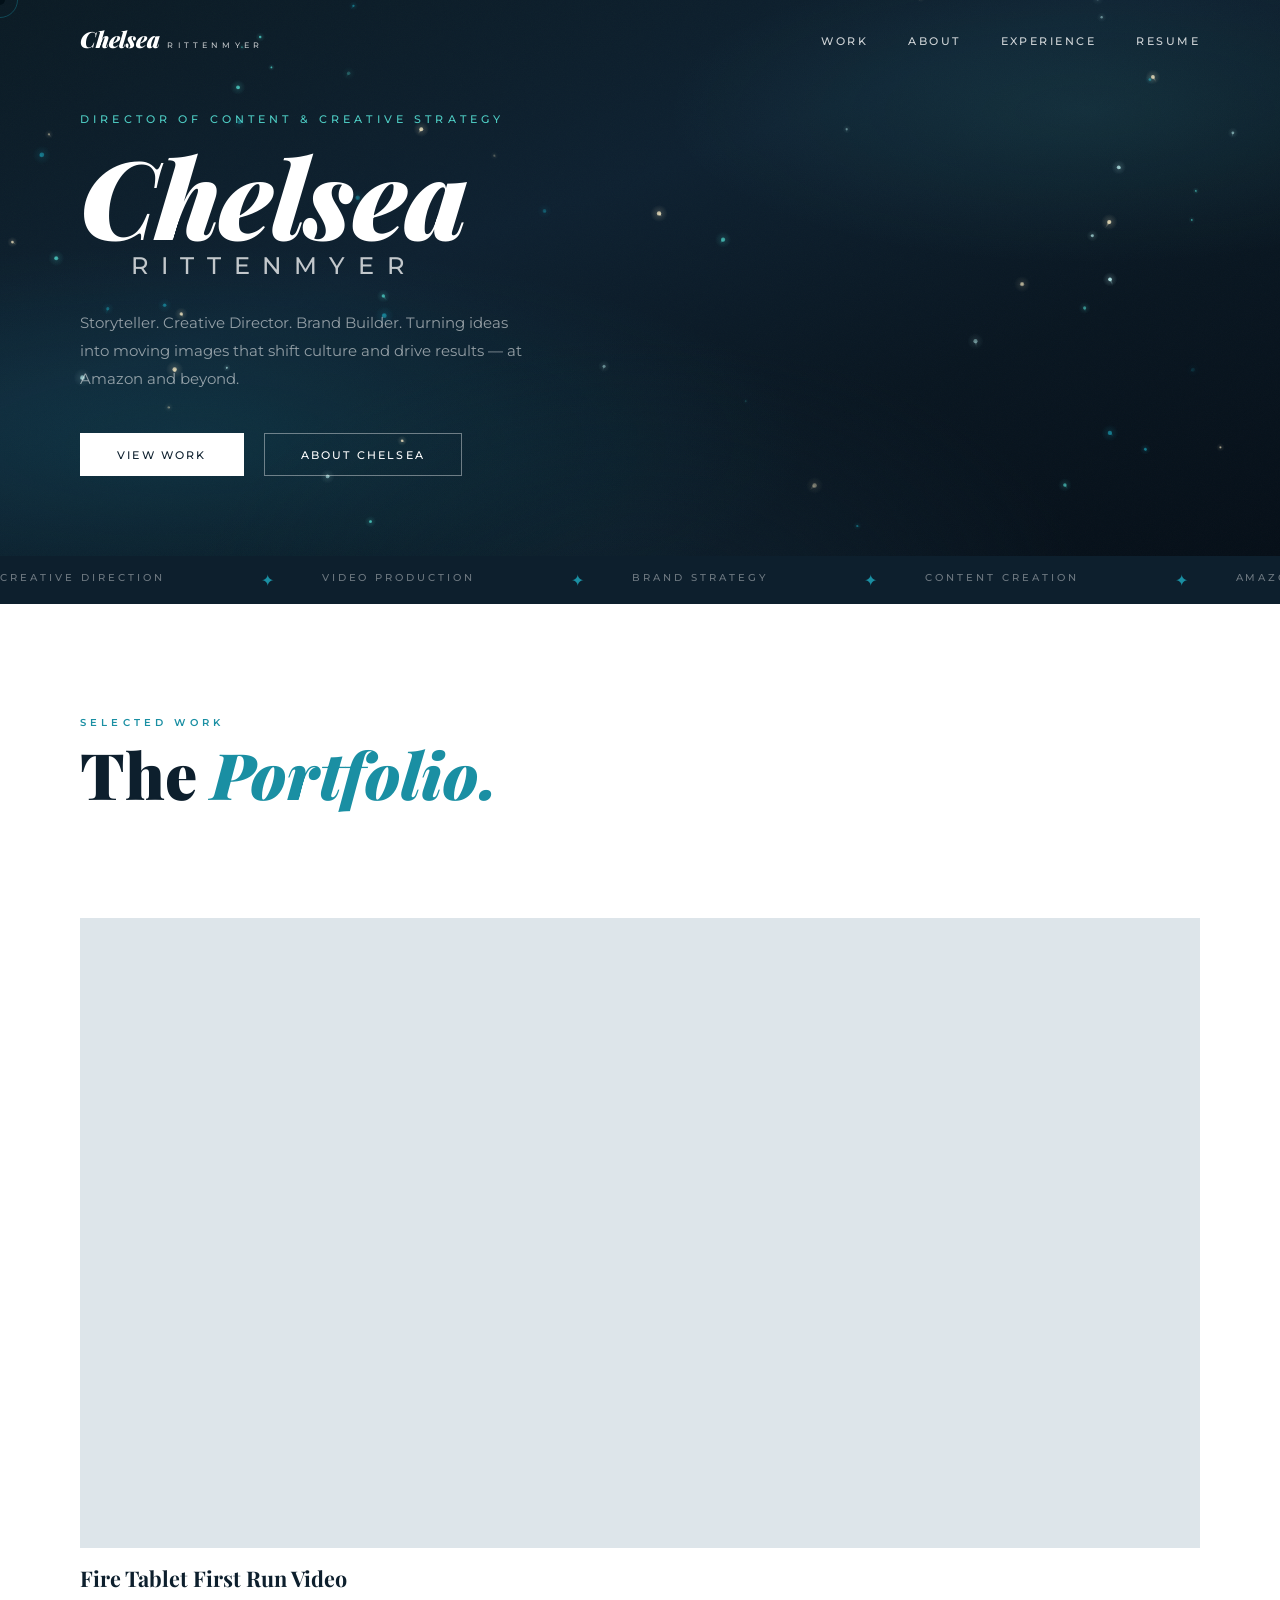
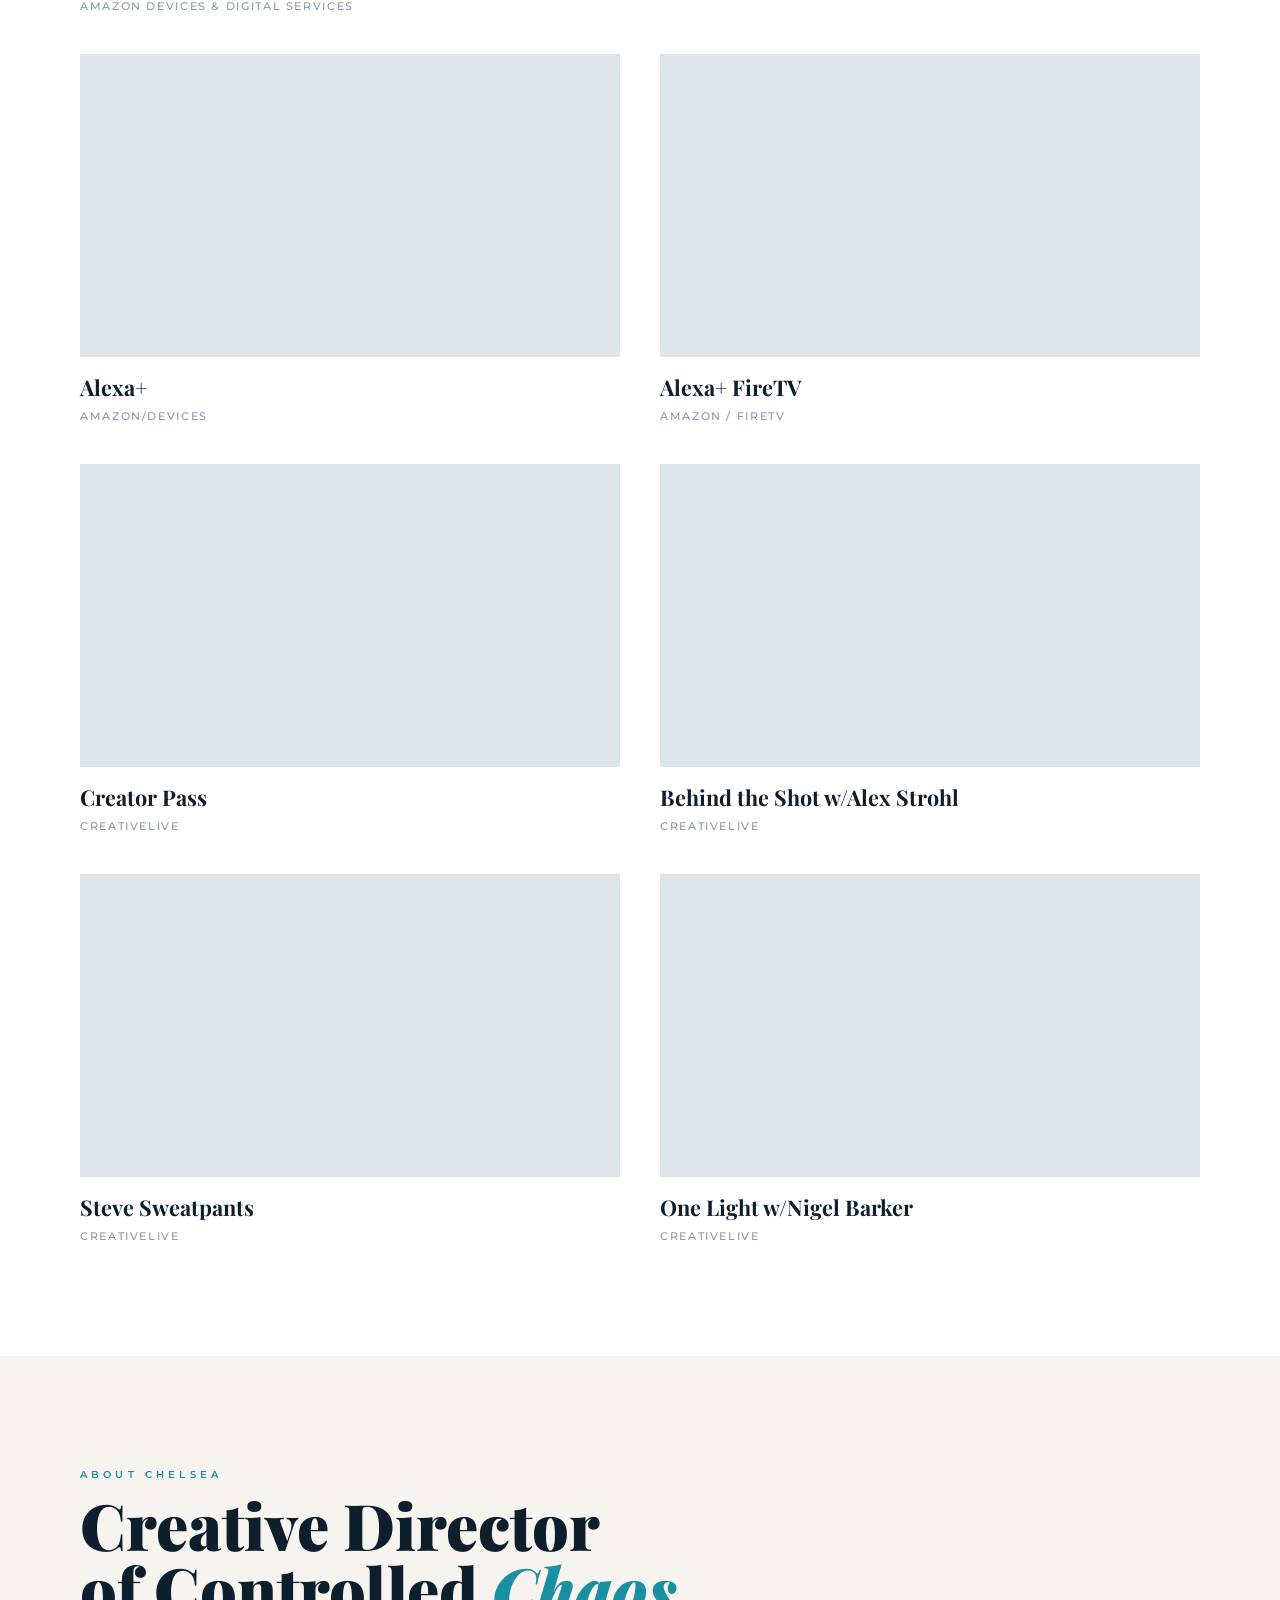
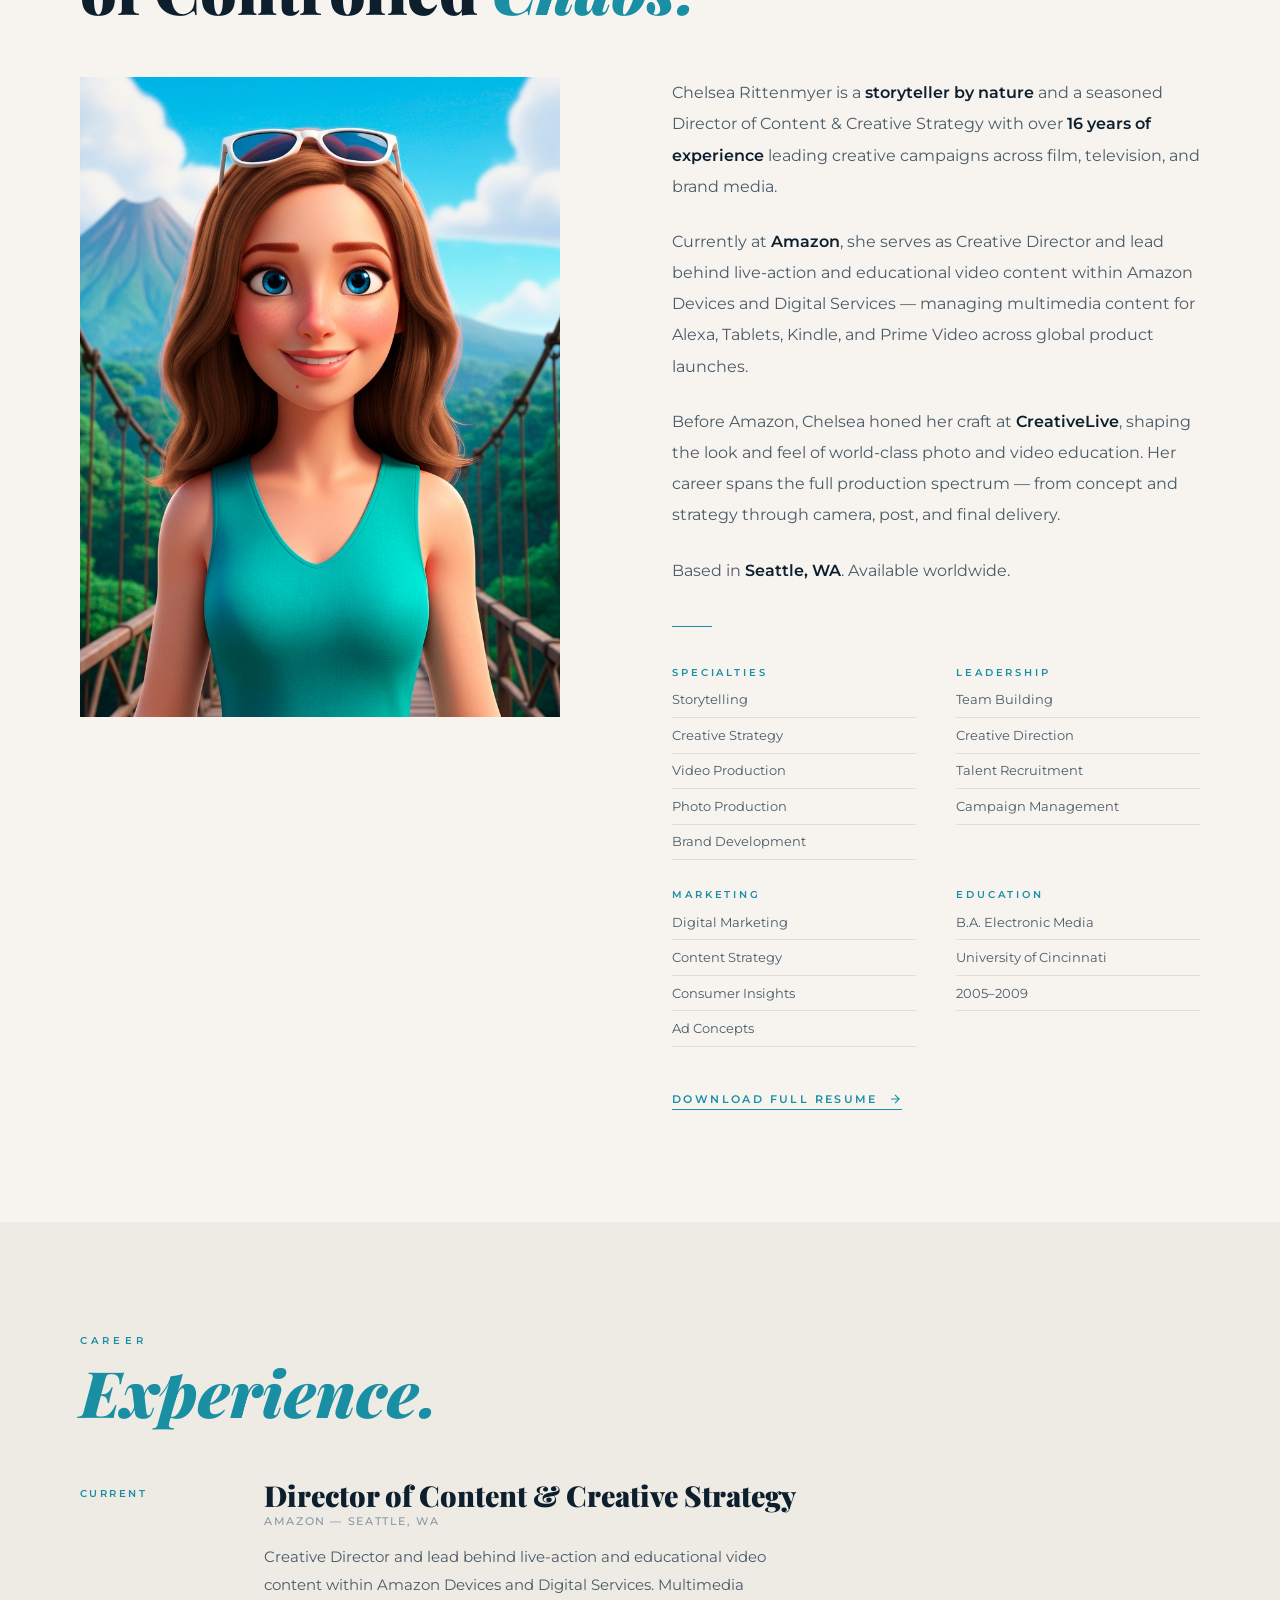
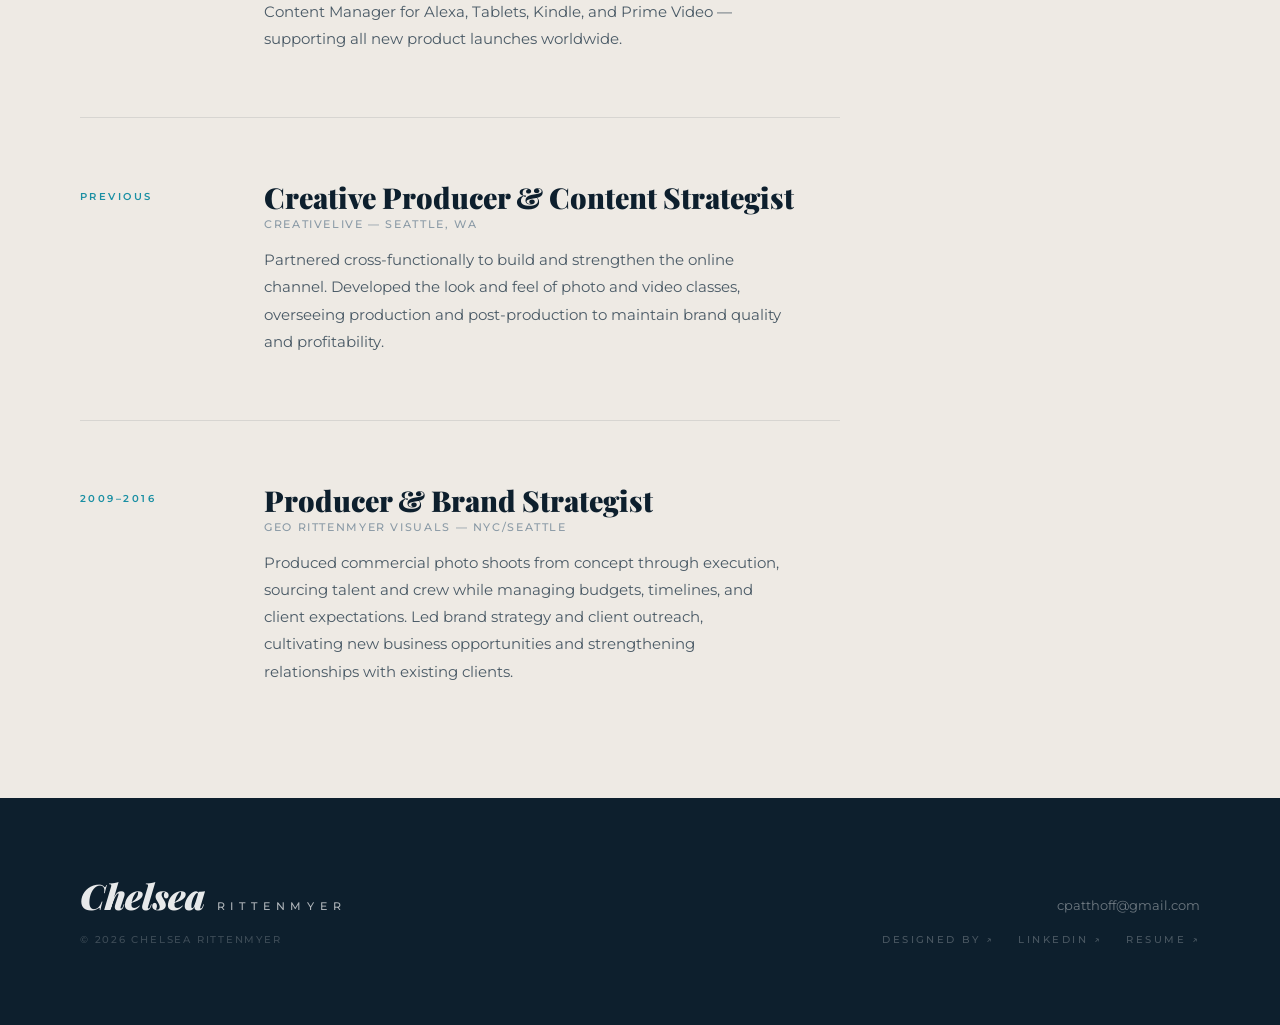
==== commit e120bbd8: "2" ====
--- a/index.html
+++ b/index.html
@@ -168,10 +168,6 @@
                     <p class="section-label">Selected Work</p>
                     <h2 class="section-title">The <em>Portfolio.</em></h2>
                 </div>
-                <p class="portfolio-desc">
-                    A selection of video campaigns and creative projects
-                    spanning Amazon, CreativeLive, and beyond.
-                </p>
             </div>
             <div class="video-grid">
                 <div class="video-card featured">
--- a/css/style.css
+++ b/css/style.css
@@ -772,6 +772,9 @@
     .nav-links.open {
         display: flex;
     }
+    .nav-links.open a {
+        color: var(--ink-mid);
+    }
     .nav-toggle {
         display: flex;
     }
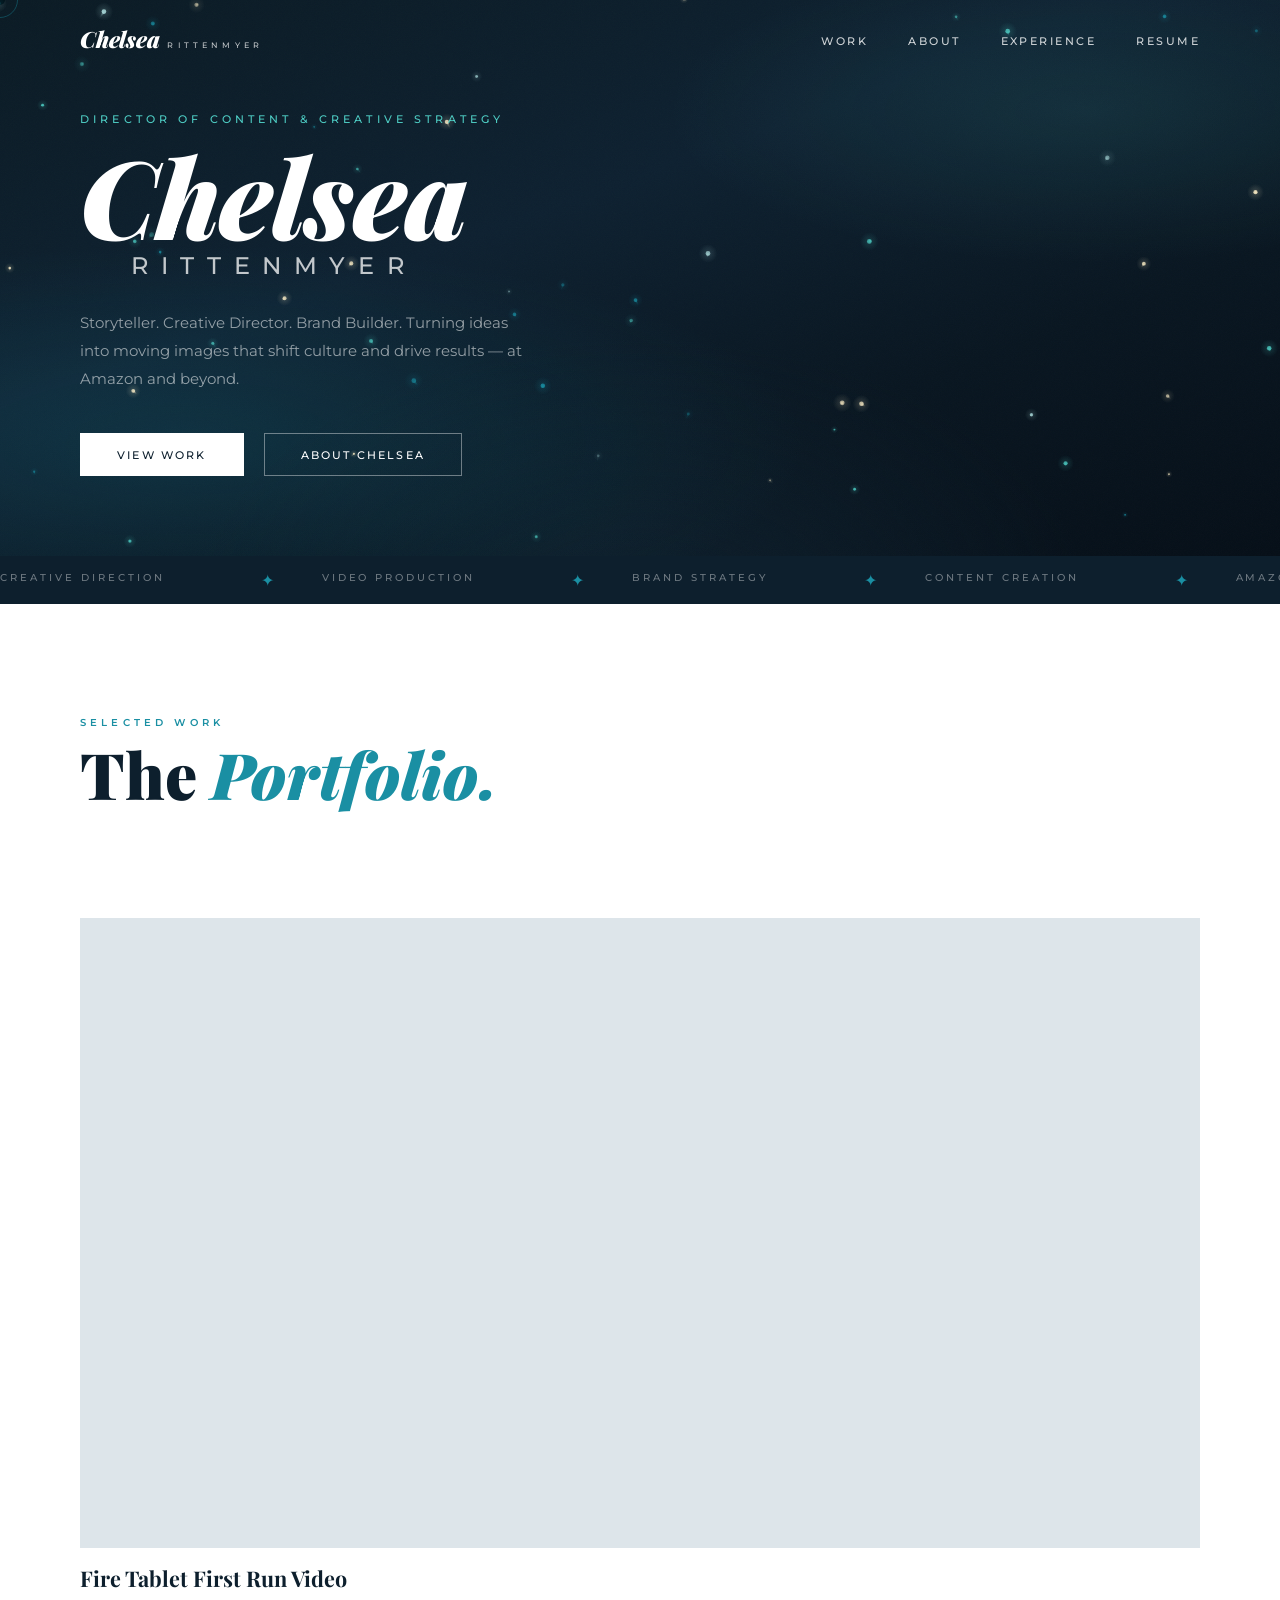
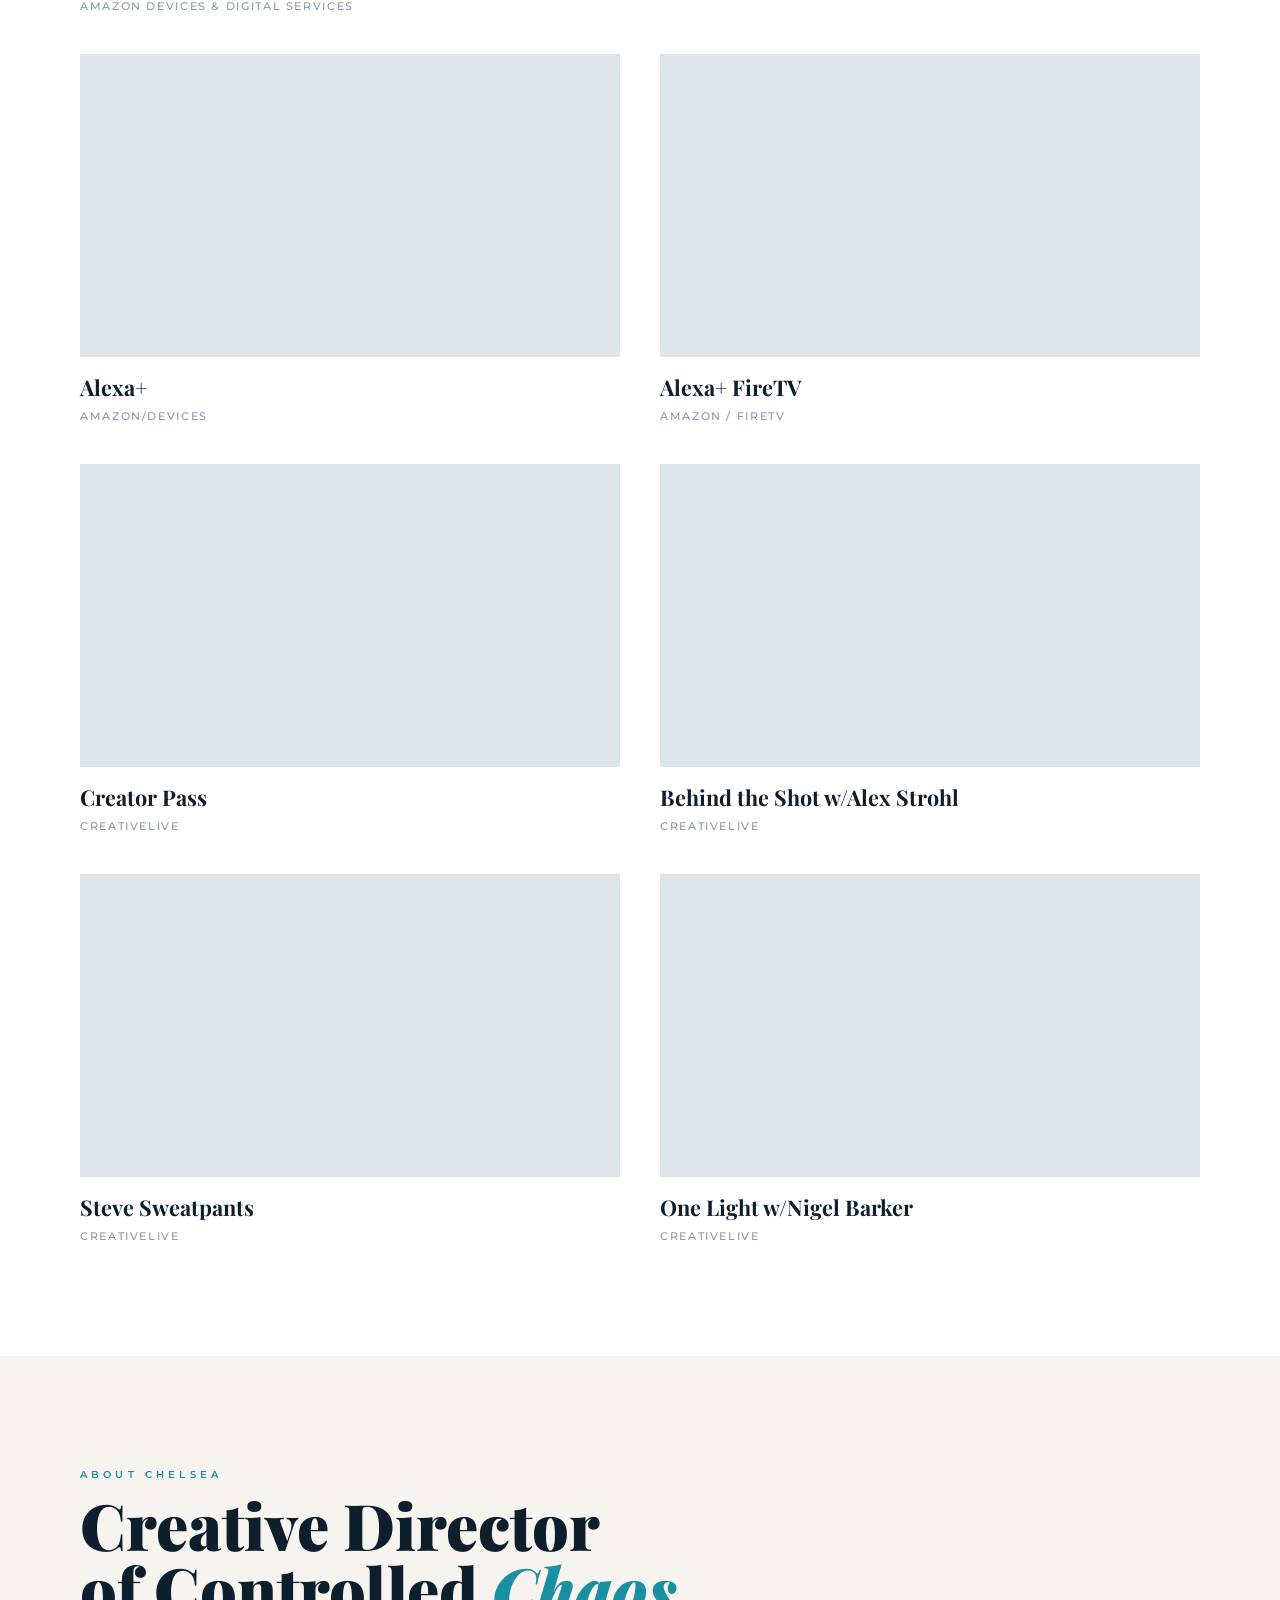
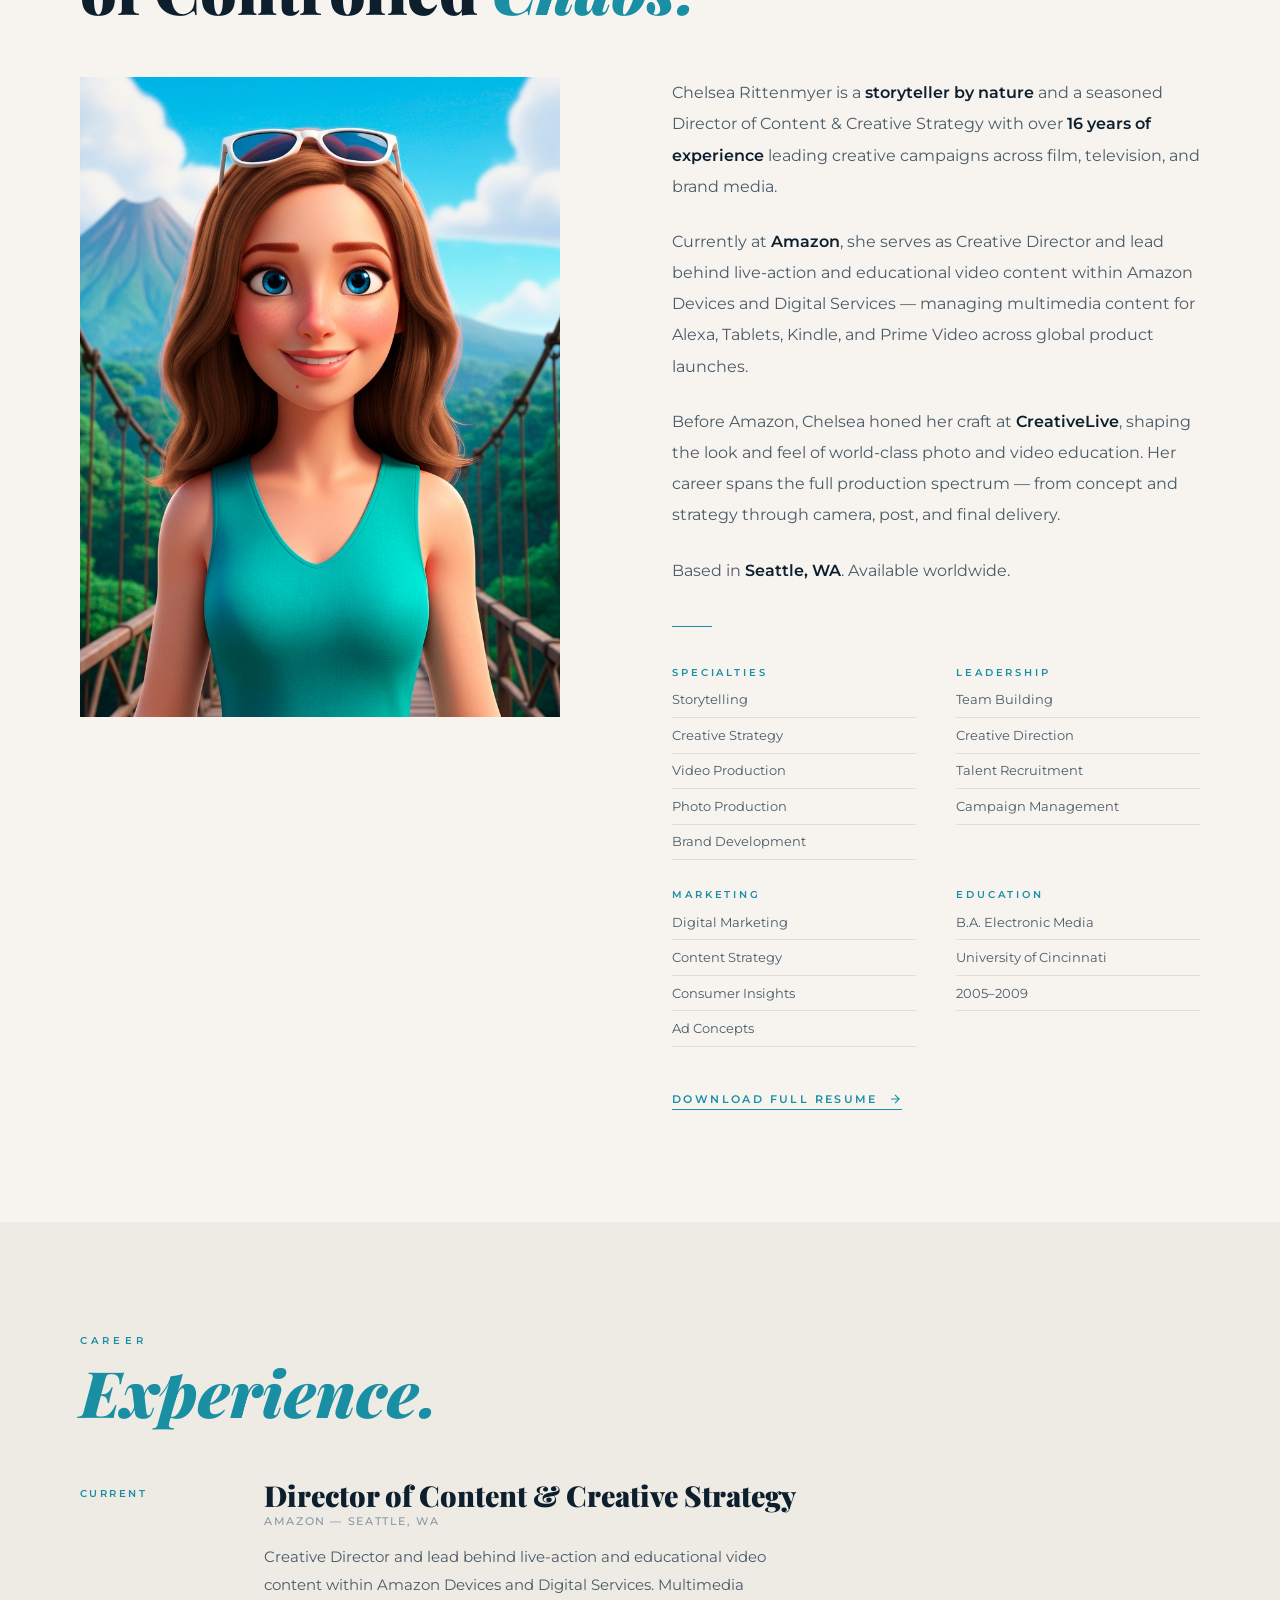
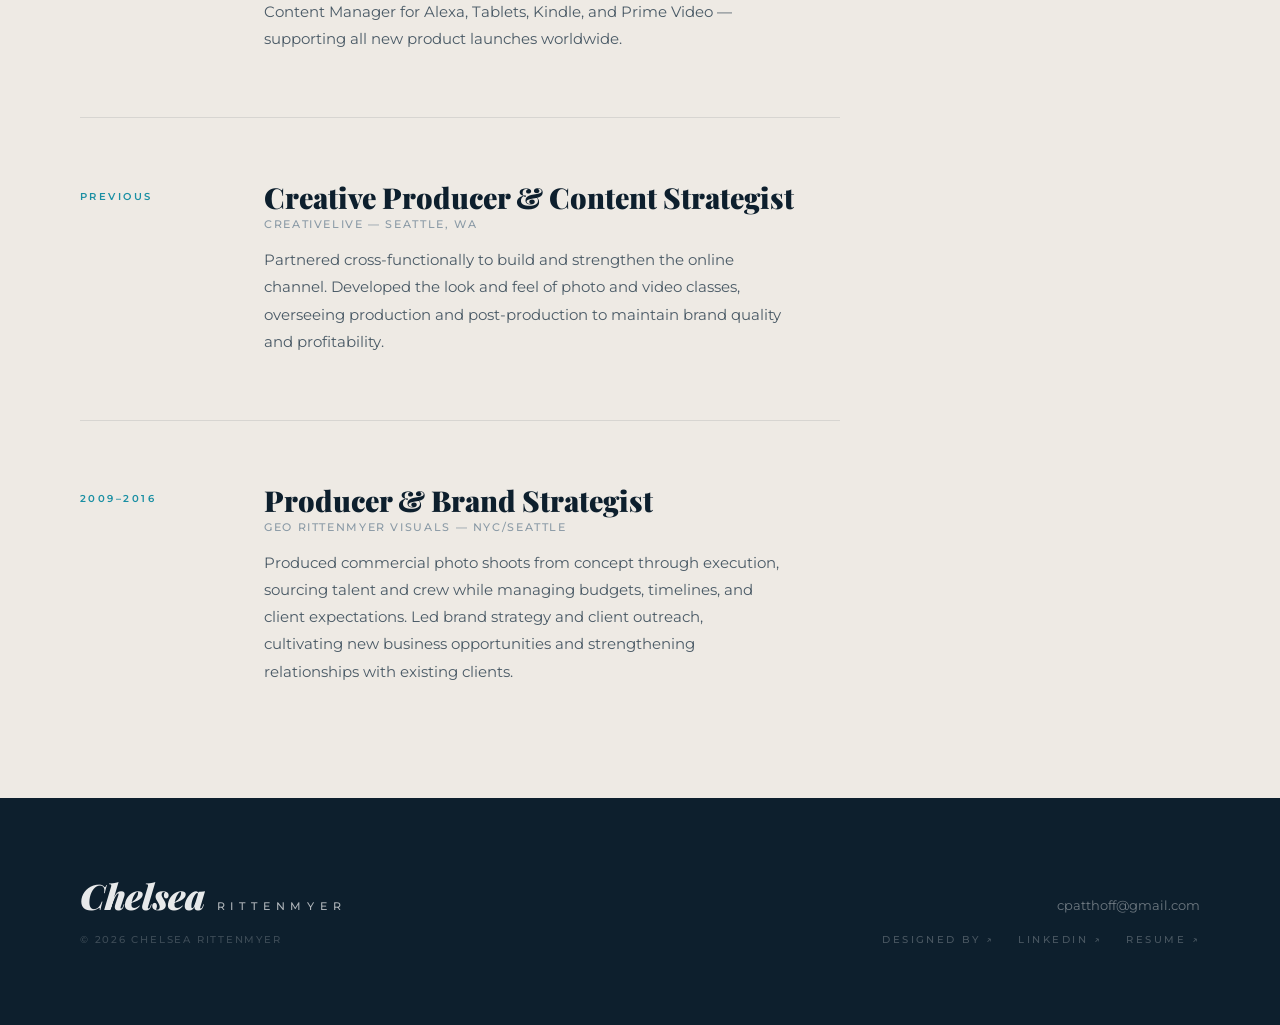
==== commit 9e4f5830: "Update index.html" ====
--- a/index.html
+++ b/index.html
@@ -22,7 +22,7 @@
         </title>
         <meta
             name="description"
-            content="Chelsea Rittenmyer is a Creative Director and video producer at Amazon. Storytelling, brand strategy, and content creation."
+            content="Chelsea Rittenmyer (also known as Chelsea Patthoff) is a Creative Director and video producer at Amazon. Storytelling, brand strategy, and content creation."
         />
         <meta
             property="og:title"
@@ -60,9 +60,10 @@
                 "@context": "https://schema.org",
                 "@type": "Person",
                 "name": "Chelsea Rittenmyer",
+                "alternateName": "Chelsea Patthoff",
                 "jobTitle": "Director of Content & Creative Strategy",
                 "url": "https://crittenmyer.com",
-                "email": "crittenmyer@gmail.com",
+                "email": "cpatthoff@gmail.com",
                 "sameAs": [
                     "https://www.linkedin.com/in/chelsea-rittenmyer-says-hello/"
                 ]
